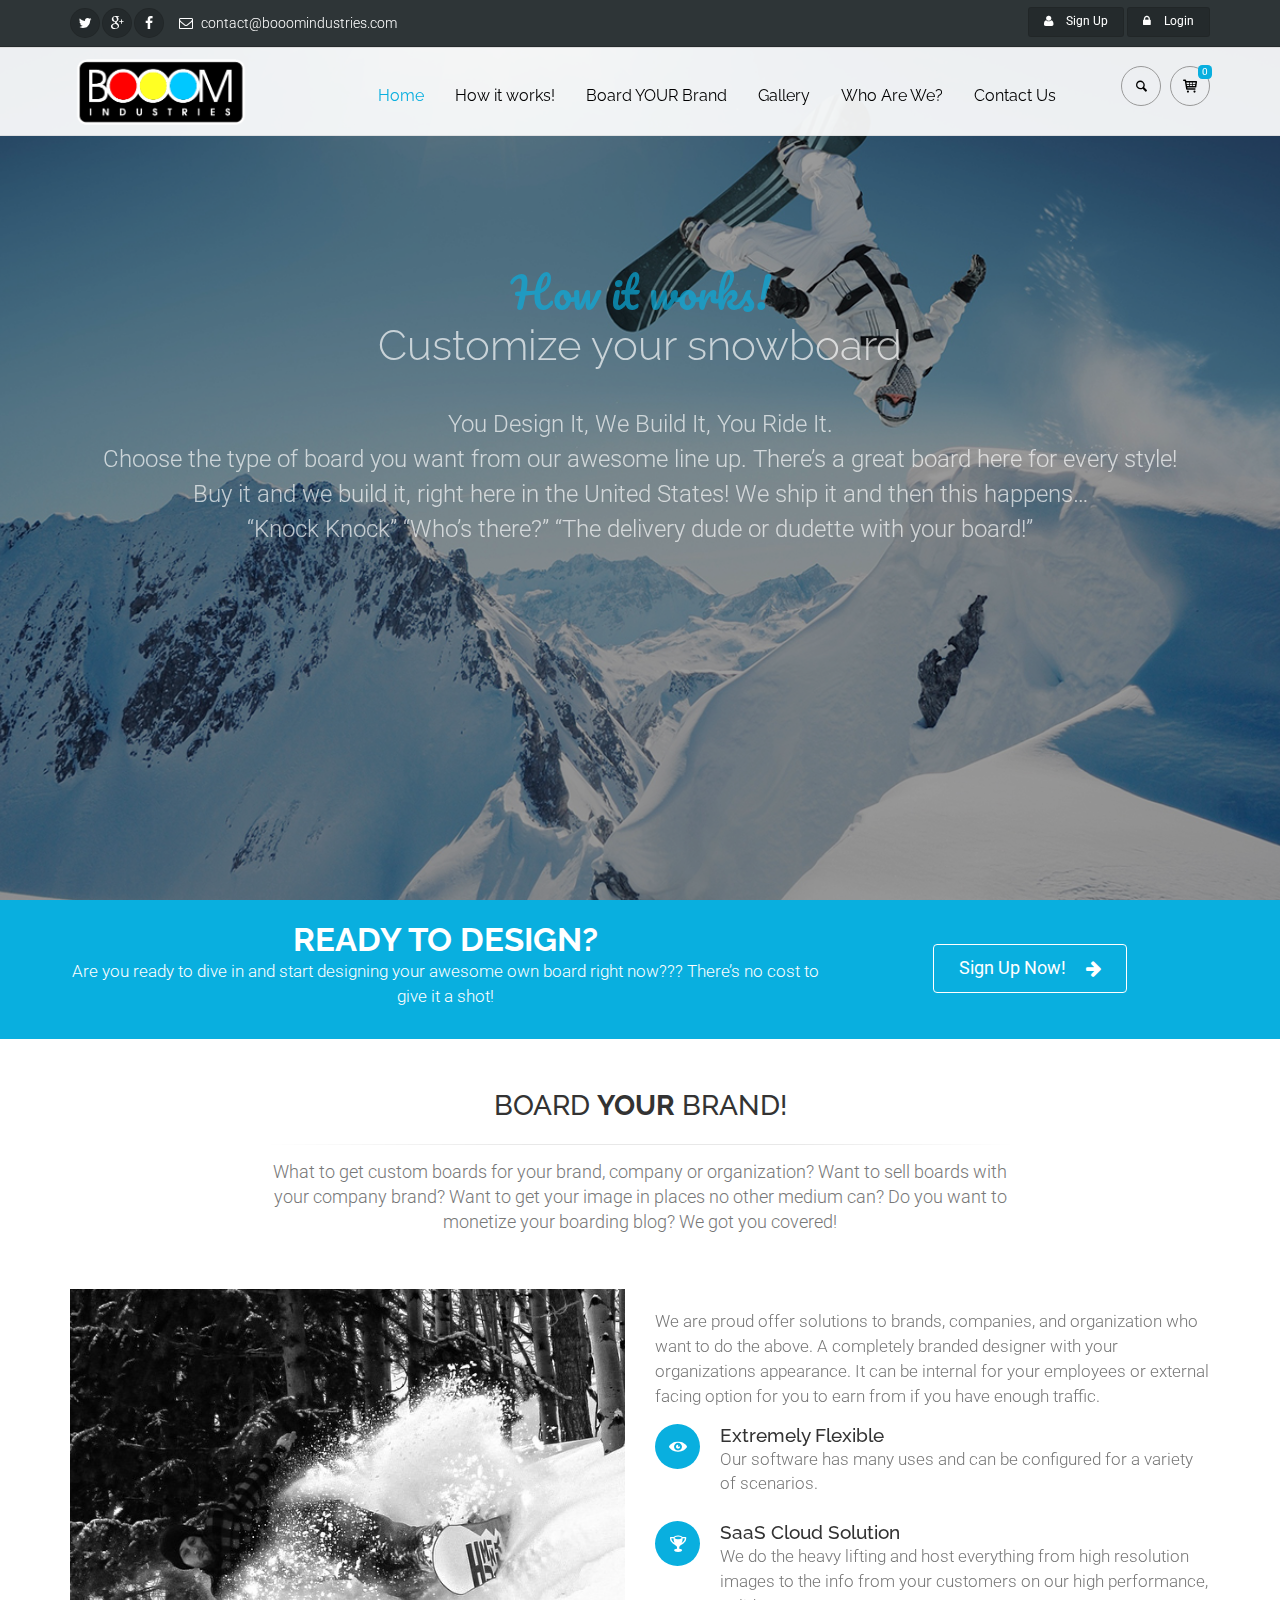
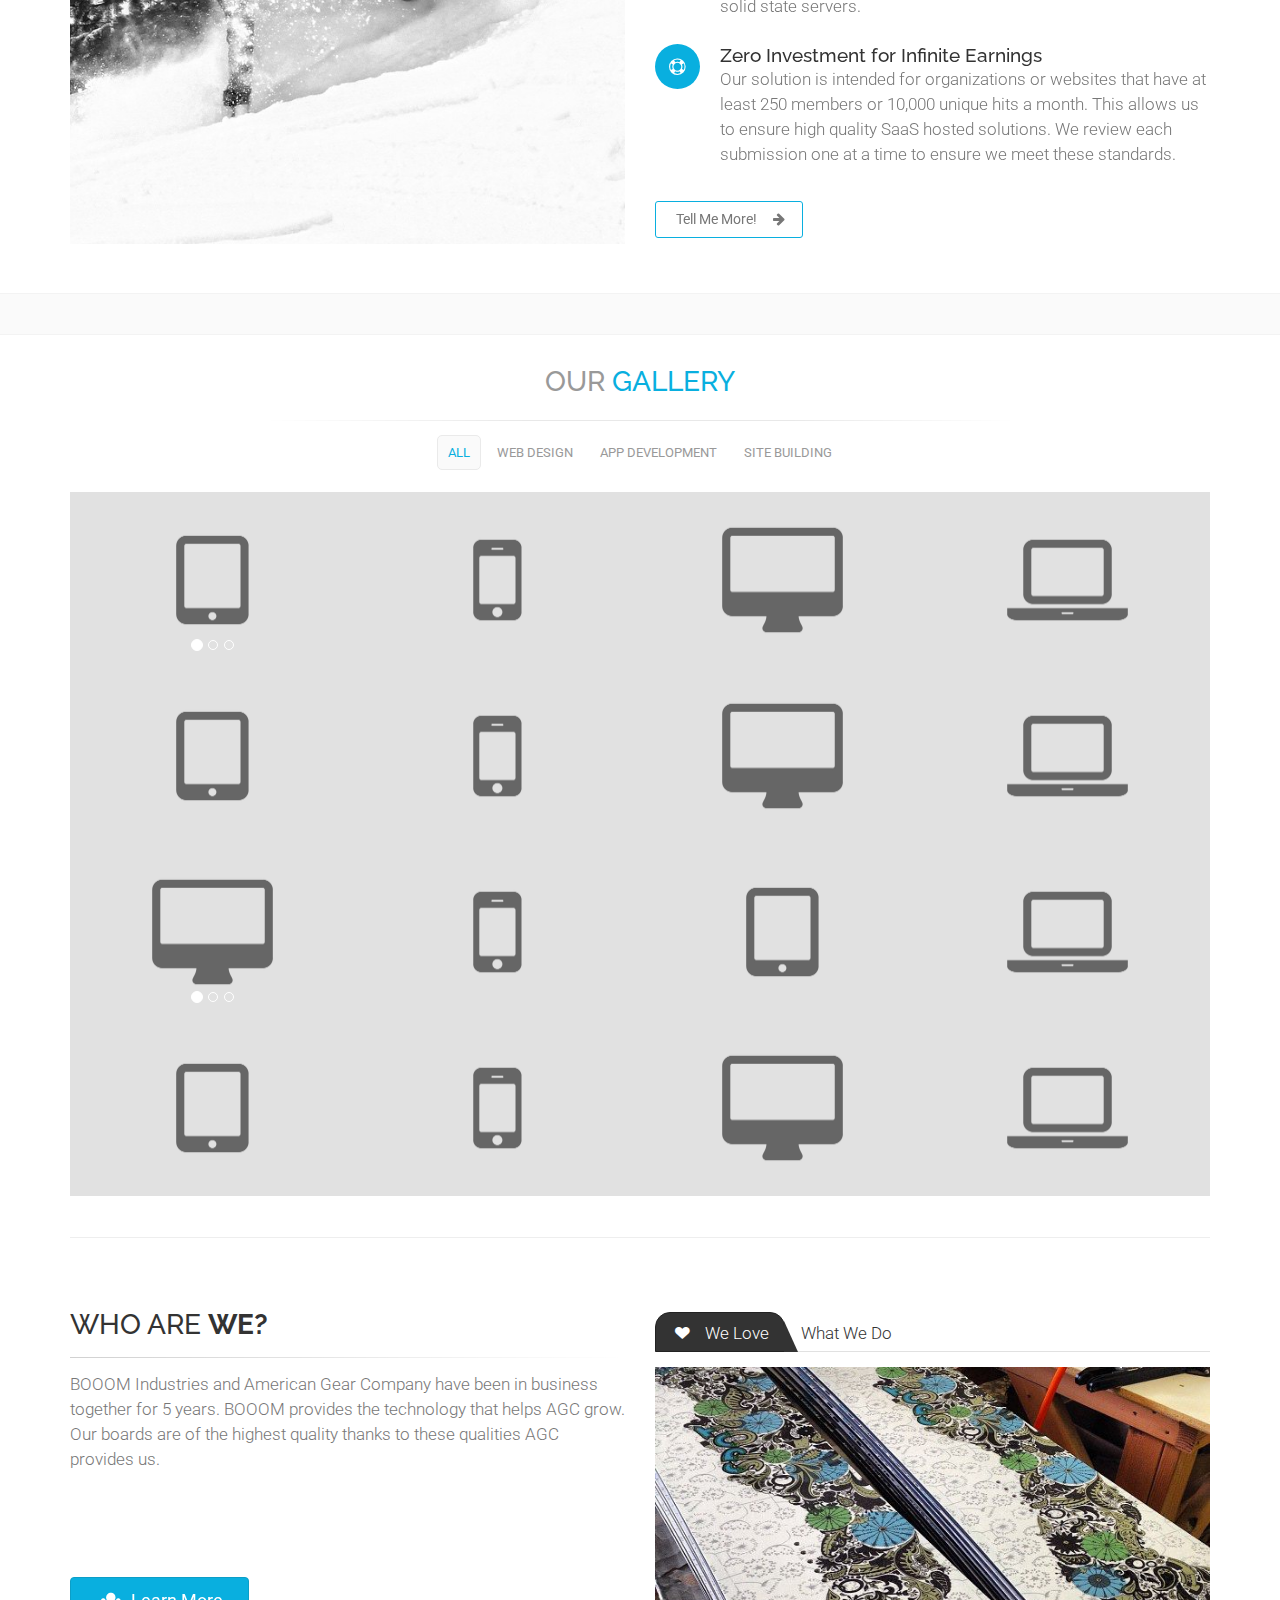
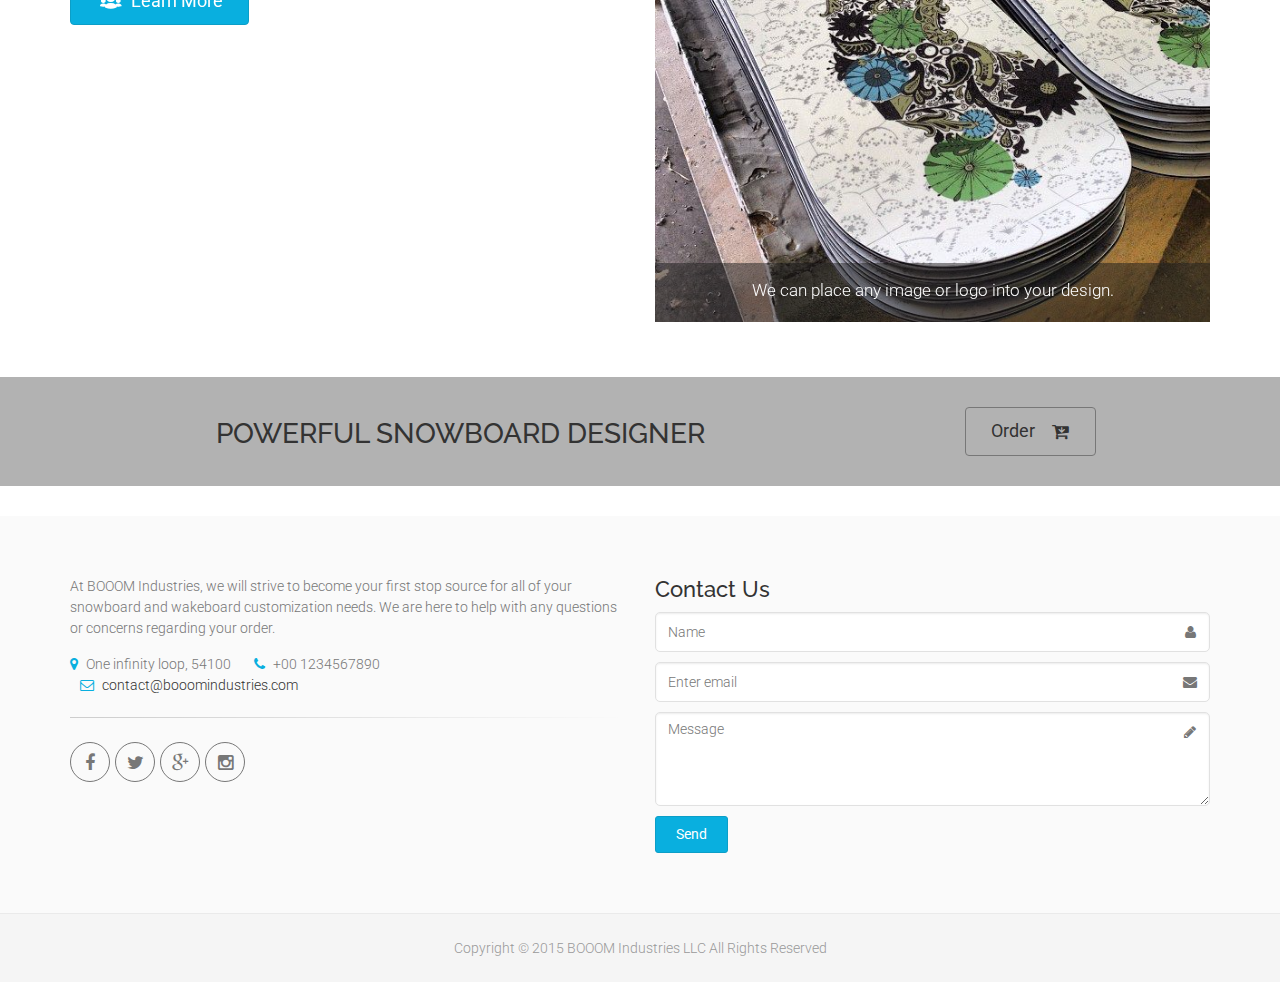
==== index.html @ 7715b26d "First commit" ====
<!DOCTYPE html>
<!--[if IE 9]> <html lang="en" class="ie9"> <![endif]-->
<!--[if !IE]><!-->
<html lang="en">
	<!--<![endif]-->

	<head>
		<meta charset="utf-8">
		<title>BOOOM Industries | Home</title>
		<meta name="description" content="The Project a Bootstrap-based, Responsive HTML5 Template">
		<meta name="author" content="htmlcoder.me">

		<!-- Mobile Meta -->
		<meta name="viewport" content="width=device-width, initial-scale=1.0">



		<!-- Web Fonts -->
		<link href='http://fonts.googleapis.com/css?family=Roboto:400,300,300italic,400italic,500,500italic,700,700italic' rel='stylesheet' type='text/css'>
		<link href='http://fonts.googleapis.com/css?family=Raleway:700,400,300' rel='stylesheet' type='text/css'>
		<link href='http://fonts.googleapis.com/css?family=Pacifico' rel='stylesheet' type='text/css'>
		<link href='http://fonts.googleapis.com/css?family=PT+Serif' rel='stylesheet' type='text/css'>

		<!-- Bootstrap core CSS -->
		<link href="bootstrap/css/bootstrap.css" rel="stylesheet">

		<!-- Font Awesome CSS -->
		<link href="fonts/font-awesome/css/font-awesome.css" rel="stylesheet">

		<!-- Fontello CSS -->
		<link href="fonts/fontello/css/fontello.css" rel="stylesheet">

		<!-- Plugins -->
		<link href="plugins/magnific-popup/magnific-popup.css" rel="stylesheet">
		<link href="plugins/rs-plugin/css/settings.css" rel="stylesheet">
		<link href="css/animations.css" rel="stylesheet">
		<link href="plugins/owl-carousel/owl.carousel.css" rel="stylesheet">
		<link href="plugins/owl-carousel/owl.transitions.css" rel="stylesheet">
		<link href="plugins/hover/hover-min.css" rel="stylesheet">
		
		<!-- the project core CSS file -->
		<link href="css/style.css" rel="stylesheet" >

		<!-- Color Scheme (In order to change the color scheme, replace the blue.css with the color scheme that you prefer)-->
		<link href="css/skins/light_blue.css" rel="stylesheet">

		<!-- Custom css --> 
		<link href="css/custom.css" rel="stylesheet">
	</head>

	<!-- body classes:  -->
	<!-- "boxed": boxed layout mode e.g. <body class="boxed"> -->
	<!-- "pattern-1 ... pattern-9": background patterns for boxed layout mode e.g. <body class="boxed pattern-1"> -->
	<!-- "transparent-header": makes the header transparent and pulls the banner to top -->
	<body class="no-trans front-page transparent-header ">

		<!-- scrollToTop -->
		<!-- ================ -->
		<div class="scrollToTop circle"><i class="icon-up-open-big"></i></div>
		
		<!-- page wrapper start -->
		<!-- ================ -->
		<div class="page-wrapper">
		
			<!-- header-container start -->
			<div class="header-container">
				
				<!-- header-top start -->
				<!-- classes:  -->
				<!-- "dark": dark version of header top e.g. class="header-top dark" -->
				<!-- "colored": colored version of header top e.g. class="header-top colored" -->
				<!-- ================ -->
				<div class="header-top dark ">
					<div class="container">
						<div class="row">
							<div class="col-xs-3 col-sm-6 col-md-9">
								<!-- header-top-first start -->
								<!-- ================ -->
								<div class="header-top-first clearfix">
									<ul class="social-links circle small clearfix hidden-xs">
										<li class="twitter"><a target="_blank" href="https://twitter.com/booomindustries"><i class="fa fa-twitter"></i></a></li>
										<li class="googleplus"><a target="_blank" href="https://plus.google.com/118037737887039653310/about"><i class="fa fa-google-plus"></i></a></li>
										<li class="facebook"><a target="_blank" href="https://www.facebook.com/BOOOMIndustries"><i class="fa fa-facebook"></i></a></li>

									</ul>
									<div class="social-links hidden-lg hidden-md hidden-sm circle small">
										<div class="btn-group dropdown">
											<button type="button" class="btn dropdown-toggle" data-toggle="dropdown"><i class="fa fa-share-alt"></i></button>
											<ul class="dropdown-menu dropdown-animation">
												<li class="twitter"><a target="_blank" href="http://www.twitter.com"><i class="fa fa-twitter"></i></a></li>
												<li class="googleplus"><a target="_blank" href="http://plus.google.com"><i class="fa fa-google-plus"></i></a></li>
												<li class="facebook"><a target="_blank" href="http://www.facebook.com"><i class="fa fa-facebook"></i></a></li>

											</ul>
										</div>
									</div>
									<ul class="list-inline hidden-sm hidden-xs">
									<li><i class="fa fa-envelope-o pr-5 pl-10"></i> contact@booomindustries.com </li>
									</ul>
								</div>
								<!-- header-top-first end -->
							</div>
							<div class="col-xs-9 col-sm-6 col-md-3">

								<!-- header-top-second start -->
								<!-- ================ -->
								<div id="header-top-second"  class="clearfix">

									<!-- header top dropdowns start -->
									<!-- ================ -->
									<div class="header-top-dropdown text-right">
										<div class="btn-group">
											<a href="page-signup.html" class="btn btn-default btn-sm"><i class="fa fa-user pr-10"></i> Sign Up</a>
										</div>
										<div class="btn-group dropdown">
											<button type="button" class="btn dropdown-toggle btn-default btn-sm" data-toggle="dropdown"><i class="fa fa-lock pr-10"></i> Login</button>
											<ul class="dropdown-menu dropdown-menu-right dropdown-animation">
												<li>
													<form class="login-form margin-clear">
														<div class="form-group has-feedback">
															<label class="control-label">Username</label>
															<input type="text" class="form-control" placeholder="">
															<i class="fa fa-user form-control-feedback"></i>
														</div>
														<div class="form-group has-feedback">
															<label class="control-label">Password</label>
															<input type="password" class="form-control" placeholder="">
															<i class="fa fa-lock form-control-feedback"></i>
														</div>
														<button type="submit" class="btn btn-gray btn-sm">Log In</button>
														<span class="pl-5 pr-5">or</span>
														<button type="submit" class="btn btn-default btn-sm">Sing Up</button>
														<ul>
															<li><a href="#">Forgot your password?</a></li>
														</ul>
														<span class="text-center">Login with</span>
														<ul class="social-links circle small colored clearfix">
															<li class="facebook"><a target="_blank" href="http://www.facebook.com"><i class="fa fa-facebook"></i></a></li>
															<li class="twitter"><a target="_blank" href="http://www.twitter.com"><i class="fa fa-twitter"></i></a></li>
															<li class="googleplus"><a target="_blank" href="http://plus.google.com"><i class="fa fa-google-plus"></i></a></li>
														</ul>
													</form>
												</li>
											</ul>
										</div>
									</div>
									<!--  header top dropdowns end -->
								</div>
								<!-- header-top-second end -->
							</div>
						</div>
					</div>
				</div>
				<!-- header-top end -->
				
				<!-- header start -->
				<!-- classes:  -->
				<!-- "fixed": enables fixed navigation mode (sticky menu) e.g. class="header fixed clearfix" -->
				<!-- "dark": dark version of header e.g. class="header dark clearfix" -->
				<!-- "full-width": mandatory class for the full-width menu layout -->
				<!-- "centered": mandatory class for the centered logo layout -->
				<!-- ================ --> 
				<header class="header  fixed   clearfix">
					
					<div class="container">
						<div class="row">
							<div class="col-md-3">
								<!-- header-left start -->
								<!-- ================ -->
								<div class="header-left clearfix">

									<!-- logo -->
									<div id="logo" class="logo">
										<a href="index.html"><img id="logo_img" src="images/logo.png" alt="BOOOM logo"></a>
									</div>

									<!-- name-and-slogan -->

									
								</div>
								<!-- header-left end -->

							</div>
							<div class="col-md-9">
					
								<!-- header-right start -->
								<!-- ================ -->
								<div class="header-right clearfix">
									
								<!-- main-navigation start -->
								<!-- classes: -->
								<!-- "onclick": Makes the dropdowns open on click, this the default bootstrap behavior e.g. class="main-navigation onclick" -->
								<!-- "animated": Enables animations on dropdowns opening e.g. class="main-navigation animated" -->
								<!-- "with-dropdown-buttons": Mandatory class that adds extra space, to the main navigation, for the search and cart dropdowns -->
								<!-- ================ -->
								<div class="main-navigation  animated with-dropdown-buttons">

									<!-- navbar start -->
									<!-- ================ -->
									<nav class="navbar navbar-default" role="navigation">
										<div class="container-fluid">

											<!-- Toggle get grouped for better mobile display -->
											<div class="navbar-header">
												<button type="button" class="navbar-toggle" data-toggle="collapse" data-target="#navbar-collapse-1">
													<span class="sr-only">Toggle navigation</span>
													<span class="icon-bar"></span>
													<span class="icon-bar"></span>
													<span class="icon-bar"></span>
												</button>
												
											</div>

											<!-- Collect the nav links, forms, and other content for toggling -->
											<div class="collapse navbar-collapse" id="navbar-collapse-1">
												<!-- main-menu -->
												<ul class="nav navbar-nav ">
													<li class=" active">
														<a class="dropdown-toggle" data-toggle="dropdown" href="index.html">Home</a>
														<ul>

														</ul>
													</li>
													<!-- mega-menu start -->
													<li>
														<a href="#" class="dropdown-toggle" data-toggle="dropdown">How it works!</a>
														
													</li>
													<!-- mega-menu end -->
													<li>
														<a class="dropdown-toggle" data-toggle="dropdown" href="#">Board YOUR Brand</a>

													</li>
													<!-- mega-menu start -->													
													<li>
														<a href="#" class="dropdown-toggle" data-toggle="dropdown">Gallery</a>
												
													</li>
													<!-- mega-menu end -->
													<li>
														<a href="portfolio-grid-2-3-col.html" class="dropdown-toggle" data-toggle="dropdown">Who Are We?</a>
														
													</li>
													
													<li>
														<a href="blog-large-image-right-sidebar.html" class="dropdown-toggle" data-toggle="dropdown">Contact Us</a>
	
													</li>
												</ul>
												<!-- main-menu end -->
												
												<!-- header dropdown buttons -->
												<div class="header-dropdown-buttons hidden-xs ">
													<div class="btn-group dropdown">
														<button type="button" class="btn dropdown-toggle" data-toggle="dropdown"><i class="icon-search"></i></button>
														<ul class="dropdown-menu dropdown-menu-right dropdown-animation">
															<li>
																<form role="search" class="search-box margin-clear">
																	<div class="form-group has-feedback">
																		<input type="text" class="form-control" placeholder="Search">
																		<i class="icon-search form-control-feedback"></i>
																	</div>
																</form>
															</li>
														</ul>
													</div>
													<div class="btn-group dropdown">
														<button type="button" class="btn dropdown-toggle" data-toggle="dropdown"><i class="icon-basket-1"></i><span class="cart-count default-bg">0</span></button>
														<ul class="dropdown-menu dropdown-menu-right dropdown-animation cart">
															<li>
																<table class="table table-hover">
																	<thead>
																		<tr>
																			<th class="quantity">QTY</th>
																			<th class="product">Product</th>
																			<th class="amount">Subtotal</th>
																		</tr>
																	</thead>
																	<tbody>
																		<tr>
																			<td class="quantity">2 x</td>
																			<td class="product"><a href="shop-product.html">Android 4.4 Smartphone</a><span class="small">4.7" Dual Core 1GB</span></td>
																			<td class="amount">$199.00</td>
																		</tr>
																		<tr>
																			<td class="quantity">3 x</td>
																			<td class="product"><a href="shop-product.html">Android 4.2 Tablet</a><span class="small">7.3" Quad Core 2GB</span></td>
																			<td class="amount">$299.00</td>
																		</tr>
																		<tr>
																			<td class="quantity">3 x</td>
																			<td class="product"><a href="shop-product.html">Desktop PC</a><span class="small">Quad Core 3.2MHz, 8GB RAM, 1TB Hard Disk</span></td>
																			<td class="amount">$1499.00</td>
																		</tr>
																		<tr>
																			<td class="total-quantity" colspan="2">Total 8 Items</td>
																			<td class="total-amount">$1997.00</td>
																		</tr>
																	</tbody>
																</table>
																<div class="panel-body text-right">	
																	<a href="shop-cart.html" class="btn btn-group btn-gray btn-sm">View Cart</a>
																	<a href="shop-checkout.html" class="btn btn-group btn-gray btn-sm">Checkout</a>
																</div>
															</li>
														</ul>
													</div>
												</div>
												<!-- header dropdown buttons end-->
												
											</div>

										</div>
									</nav>
									<!-- navbar end -->

								</div>
								<!-- main-navigation end -->	
								</div>
								<!-- header-right end -->
					
							</div>
						</div>
					</div>
					
				</header>
				<!-- header end -->
			</div>
			<!-- header-container end -->
		
			<!-- banner start -->
			<!-- ================ -->
			<div class="banner clearfix">

				<!-- slideshow start -->
				<!-- ================ -->
				<div class="slideshow">
					
					<!-- slider revolution start -->
					<!-- ================ -->
					<div class="slider-banner-container">
						<div class="slider-banner-fullscreen">
							<ul class="slides">
								<!-- slide 1 start -->
								<!-- ================ -->
								<li data-transition="random-static" data-slotamount="7" data-masterspeed="500" data-saveperformance="on" data-title="Your own design">
								
								<!-- main image -->
								<img src="images/snowboard.jpg" alt="slidebg1" data-bgposition="center top"  data-bgrepeat="no-repeat" data-bgfit="cover">
								
								<!-- Transparent Background -->
								<div class="tp-caption dark-translucent-bg"
									data-x="center"
									data-y="bottom"
									data-speed="500"
									data-easing="easeOutQuad"
									data-start="0">
								</div>

					

								<!-- LAYER NR. 4 -->
								<div class="tp-caption sft fadeout text-center large_white"
									data-x="center"
									data-y="70"
									data-speed="500"
									data-easing="easeOutQuad"
									data-start="500"
									data-end="10000"><span class="logo-font"> <span class="text-default">How it works!</span></span> <br> Customize your snowboard
								</div>	



								<!-- LAYER NR. 9 -->
								<div class="tp-caption sft fadeout medium_white text-center"
									data-x="center"
									data-y="210"
									data-speed="500"
									data-easing="easeOutQuad"
									data-start="500"
									data-end="10000"
									data-endspeed="600"> You Design It, We Build It, You Ride It.  <br> Choose the type of board you want from our awesome line up.  There’s a great board here for every style!   <br> Buy it and we build it, right here in the United States!  We ship it and then this happens…  <br> “Knock Knock” “Who’s there?” “The delivery dude or dudette with your board!”
								</div>

								<!-- LAYER NR. 10 -->
								<div class="tp-caption fade fadeout"
									data-x="center"
									data-y="bottom"
									data-voffset="100"
									data-speed="500"
									data-easing="easeOutQuad"
									data-start="2000"
									data-end="10000"
									data-endspeed="200">
									<a href="#page-start" class="btn btn-lg moving smooth-scroll"><i class="icon-down-open-big"></i><i class="icon-down-open-big"></i><i class="icon-down-open-big"></i></a>
								</div>
								</li>
								<!-- slide 1 end -->

								<!-- slide 2 start -->
								<!-- ================ -->
								<li data-transition="random-static" data-slotamount="7" data-masterspeed="500" data-saveperformance="on" data-title="Your own design ">
								
								<!-- main image -->
								<img src="images/wakeboard.jpg" alt="slidebg2" data-bgposition="center top"  data-bgrepeat="no-repeat" data-bgfit="cover">

								<!-- Transparent Background -->
								<div class="tp-caption dark-translucent-bg"
									data-x="center"
									data-y="bottom"
									data-speed="500"
									data-easing="easeOutQuad"
									data-start="0">
								</div>

								<!-- LAYER NR. 1 -->
								<div class="tp-caption sfb fadeout large_white"
									data-x="left"
									data-y="70"
									data-speed="500"
									data-start="1000"
									data-easing="easeOutQuad"
									data-end="10000"><span class="logo-font"></span> <br> Customize your wakeboard
								</div>	

								<!-- LAYER NR. 2 -->
								<div class="tp-caption sfb fadeout text-left medium_white"
									data-x="left"
									data-y="200" 
									data-speed="500"
									data-start="1300"
									data-easing="easeOutQuad"
									data-endspeed="600"><span class="icon default-bg circle small hidden-xs"><i class="fa fa-check"></i></span>  All of our products are hand made in the USA!
								</div>

								<!-- LAYER NR. 3 -->
								<div class="tp-caption sfb fadeout text-left medium_white"
									data-x="left"
									data-y="260" 
									data-speed="500"
									data-start="1600"
									data-easing="easeOutQuad"
									data-endspeed="600"><span class="icon default-bg circle small hidden-xs"><i class="icon-check"></i></span>  American Gear Company has been building boards since 19XX
								</div>

								<!-- LAYER NR. 4 -->
								<div class="tp-caption sfb fadeout text-left medium_white"
									data-x="left"
									data-y="320" 
									data-speed="500"
									data-start="1900"
									data-easing="easeOutQuad"
									data-endspeed="600"><span class="icon default-bg circle small hidden-xs"><i class="icon-check"></i></span>  Made from the absolute finest materials and craftsmanship!  We guarantee it!
								</div>

								<!-- LAYER NR. 5 -->
								<div class="tp-caption sfb fadeout text-left medium_white"
									data-x="left"
									data-y="380" 
									data-speed="500"
									data-start="2200"
									data-easing="easeOutQuad"
									data-endspeed="600"><span class="icon default-bg circle small hidden-xs"><i class="icon-check"></i></span>  Why ride another company’s image of you and not your own?
								</div>

								<!-- LAYER NR. 6 -->
								<div class="tp-caption sfb fadeout small_white"
									data-x="left"
									data-y="450"
									data-speed="500"
									data-start="2500"
									data-easing="easeOutQuad"
									data-endspeed="600"><a href="#" class="btn btn-default btn-lg btn-animated"> Design Now! <i class="fa fa-cart-arrow-down"></i></a>
								</div>
								</li>
								<!-- slide 2 end -->
							</ul>
							<div class="tp-bannertimer"></div>
						</div>
					</div>
					<!-- slider revolution end -->

				</div>
				<!-- slideshow end -->

			</div>
			<!-- banner end -->
			
			<div id="page-start"></div>

			<!-- section start -->
			<!-- ================ -->

			<!-- section end -->

			<!-- section start -->
			<!-- ================ -->
			<section class="section default-bg clearfix">
				<div class="container">
					<div class="row">
						<div class="col-md-12">
							<div class="call-to-action text-center">
								<div class="row">
									<div class="col-sm-8">
										<h1 class="title">Ready to design?</h1>
										<p>Are you ready to dive in and start designing your awesome own board right now??? There’s no cost to give it a shot!
										</p>
									</div>
									<div class="col-sm-4">
										<br>
										<p><a href="#" class="btn btn-lg btn-gray-transparent btn-animated">Sign Up Now!<i class="fa fa-arrow-right pl-20"></i></a></p>
									</div>
								</div>
							</div>
						</div>
					</div>
				</div>
			</section>
			<!-- section end -->

			<!-- section -->
			<!-- ================ -->
			<section class="pv-30">
				<div class="container">
					<div class="row">
						<div class="col-md-8 col-md-offset-2">
							<h2 class="text-center">Board <strong>YOUR</strong> Brand!</h2>
							<div class="separator"></div>
							<p class="large text-center"> What to get custom boards for your brand, company or organization?  Want to sell boards with your company brand?  Want to get your image in places no other medium can?  Do you want to monetize your boarding blog?  We got you covered!</p>
							<br>
						</div>
					</div>
				</div>
				<div class="owl-carousel content-slider-with-large-controls">
					<div class="container">
						<div class="row">
							<div class="col-md-6">
								<img src="images/board-your-brand.jpg" alt="">
							</div>
							<div class="col-md-6">
								<p class="space-top"> We are proud offer solutions to brands, companies, and organization who want to do the above.  A completely branded designer with your organizations appearance.  It can be internal for your employees or external facing option for you to earn from if you have enough traffic.</p>
								<div class="media">
									<div class="media-left pr-20">
										<a href="#">
											<span class="icon circle small default-bg"><i class="icon-eye"></i> </span>
										</a>
									</div>
									<div class="media-body">
										<h4 class="media-heading">Extremely Flexible</h4>
										Our software has many uses and can be configured for a variety of scenarios.
									</div>
								</div>
								<div class="media">
									<div class="media-left pr-20">
										<a href="#">
											<span class="icon circle small default-bg"><i class="icon-trophy"></i> </span>
										</a>
									</div>
									<div class="media-body">
										<h4 class="media-heading">SaaS Cloud Solution</h4>
										We do the heavy lifting and host everything from high resolution images to the info from your customers on our high performance, solid state servers.
									</div>
								</div>
								<div class="media">
									<div class="media-left pr-20">
										<a href="#">
											<span class="icon circle small default-bg"><i class="icon-lifebuoy"></i> </span>
										</a>
									</div>
									<div class="media-body">
										<h4 class="media-heading">Zero Investment for Infinite Earnings</h4>
										Our solution is intended for organizations or websites that have at least 250 members or 10,000 unique hits a month.  This allows us to ensure high quality SaaS hosted solutions.  We review each submission one at a time to ensure we meet these standards.
									</div>
								</div>
								<p><a href="page-services.html" class="btn btn-default-transparent btn-animated">Tell Me More! <i class="fa fa-arrow-right pl-10"></i></a></p>
							</div>
						</div>
					</div>

				</div>
			</section>
			<!-- section end -->

			<!-- section start -->
			<!-- ================ -->
			<section class="light-gray-bg pv-20">
			</section>
			<!-- section end -->

			<!-- section start -->
			<!-- ================ -->
			<section class="section pv-30">
				<div class="container">
					<div class="row">
						<div class="col-md-8 col-md-offset-2 text-center">
							<h2 class="title"><span class="text-muted">Our</span> <span class="text-default">GALLERY</span></h2>
							<div class="separator"></div>						
						</div>
					</div>
					<!-- isotope filters start -->
					<div class="filters text-center">
						<ul class="nav nav-pills style-2">
							<li class="active"><a href="#" data-filter="*">All</a></li>
							<li><a href="#" data-filter=".web-design">Web design</a></li>
							<li><a href="#" data-filter=".app-development">App development</a></li>
							<li><a href="#" data-filter=".site-building">Site building</a></li>
						</ul>
					</div>
					<!-- isotope filters end -->
					<div class="isotope-container row grid-space-0">
						<div class="col-sm-6 col-md-3 isotope-item web-design">
							<div id="carousel-portfolio" class="carousel slide" data-ride="carousel">
								<!-- Indicators -->
								<ol class="carousel-indicators bottom margin-clear">
									<li data-target="#carousel-portfolio" data-slide-to="0" class="active"></li>
									<li data-target="#carousel-portfolio" data-slide-to="1"></li>
									<li data-target="#carousel-portfolio" data-slide-to="2"></li>
								</ol>

								<!-- Wrapper for slides -->
								<div class="carousel-inner" role="listbox">
									<div class="item active">
										<div class="image-box text-center">
											<div class="overlay-container">
												<img src="images/portfolio-1.jpg" alt="">
												<div class="overlay-top">
													<div class="text">
														<h3><a href="portfolio-item.html">Project Title</a></h3>
														<p class="small">Web Design</p>
													</div>
												</div>
												<div class="overlay-bottom">
													<div class="links">
														<a href="portfolio-item.html" class="btn btn-gray-transparent btn-animated btn-sm">View Details <i class="pl-10 fa fa-arrow-right"></i></a>
													</div>
												</div>
											</div>
										</div>
									</div>
									<div class="item">
										<div class="image-box text-center">
											<div class="overlay-container">
												<img src="images/portfolio-1-2.jpg" alt="">
												<div class="overlay-top">
													<div class="text">
														<h3><a href="portfolio-item.html">Project Title</a></h3>
														<p class="small">Web Design</p>
													</div>
												</div>
												<div class="overlay-bottom">
													<div class="links">
														<a href="portfolio-item.html" class="btn btn-gray-transparent btn-animated btn-sm">View Details <i class="pl-10 fa fa-arrow-right"></i></a>
													</div>
												</div>
											</div>
										</div>
									</div>
									<div class="item">
										<div class="image-box text-center">
											<div class="overlay-container">
												<img src="images/portfolio-1-3.jpg" alt="">
												<div class="overlay-top">
													<div class="text">
														<h3><a href="portfolio-item.html">Project Title</a></h3>
														<p class="small">Web Design</p>
													</div>
												</div>
												<div class="overlay-bottom">
													<div class="links">
														<a href="portfolio-item.html" class="btn btn-gray-transparent btn-animated btn-sm">View Details <i class="pl-10 fa fa-arrow-right"></i></a>
													</div>
												</div>
											</div>
										</div>
									</div>
								</div>
							</div>
						</div>
						<div class="col-sm-6 col-md-3 isotope-item app-development">
							<div class="image-box text-center">
								<div class="overlay-container">
									<img src="images/portfolio-2.jpg" alt="">
									<div class="overlay-top">
										<div class="text">
											<h3><a href="portfolio-item.html">Project Title</a></h3>
											<p class="small">App Development</p>
										</div>
									</div>
									<div class="overlay-bottom">
										<div class="links">
											<a href="portfolio-item.html" class="btn btn-gray-transparent btn-animated btn-sm">View Details <i class="pl-10 fa fa-arrow-right"></i></a>
										</div>
									</div>
								</div>
							</div>
						</div>
						<div class="col-sm-6 col-md-3 isotope-item app-development">
							<div class="image-box text-center">
								<div class="overlay-container">
									<img src="images/portfolio-3.jpg" alt="">
									<div class="overlay-top">
										<div class="text">
											<h3><a href="portfolio-item.html">Project Title</a></h3>
											<p class="small">App Development</p>
										</div>
									</div>
									<div class="overlay-bottom">
										<div class="links">
											<a href="portfolio-item.html" class="btn btn-gray-transparent btn-animated btn-sm">View Details <i class="pl-10 fa fa-arrow-right"></i></a>
										</div>
									</div>
								</div>
							</div>
						</div>
						<div class="col-sm-6 col-md-3 isotope-item web-design">
							<div class="image-box text-center">
								<div class="overlay-container">
									<img src="images/portfolio-4.jpg" alt="">
									<div class="overlay-top">
										<div class="text">
											<h3><a href="portfolio-item.html">Project Title</a></h3>
											<p class="small">Web Design</p>
										</div>
									</div>
									<div class="overlay-bottom">
										<div class="links">
											<a href="portfolio-item.html" class="btn btn-gray-transparent btn-animated btn-sm">View Details <i class="pl-10 fa fa-arrow-right"></i></a>
										</div>
									</div>
								</div>
							</div>
						</div>
						<div class="col-sm-6 col-md-3 isotope-item site-building">
							<div class="image-box text-center">
								<div class="overlay-container">
									<img src="images/portfolio-5.jpg" alt="">
									<div class="overlay-top">
										<div class="text">
											<h3><a href="portfolio-item.html">Project Title</a></h3>
											<p class="small">Site Building</p>
										</div>
									</div>
									<div class="overlay-bottom">
										<div class="links">
											<a href="portfolio-item.html" class="btn btn-gray-transparent btn-animated btn-sm">View Details <i class="pl-10 fa fa-arrow-right"></i></a>
										</div>
									</div>
								</div>
							</div>
						</div>
						<div class="col-sm-6 col-md-3 isotope-item app-development">
							<div class="image-box text-center">
								<div class="overlay-container">
									<img src="images/portfolio-6.jpg" alt="">
									<div class="overlay-top">
										<div class="text">
											<h3><a href="portfolio-item.html">Project Title</a></h3>
											<p class="small">App Development</p>
										</div>
									</div>
									<div class="overlay-bottom">
										<div class="links">
											<a href="portfolio-item.html" class="btn btn-gray-transparent btn-animated btn-sm">View Details <i class="pl-10 fa fa-arrow-right"></i></a>
										</div>
									</div>
								</div>
							</div>
						</div>
						<div class="col-sm-6 col-md-3 isotope-item site-building">
							<div class="image-box text-center">
								<div class="overlay-container">
									<img src="images/portfolio-7.jpg" alt="">
									<div class="overlay-top">
										<div class="text">
											<h3><a href="portfolio-item.html">Project Title</a></h3>
											<p class="small">Site Building</p>
										</div>
									</div>
									<div class="overlay-bottom">
										<div class="links">
											<a href="portfolio-item.html" class="btn btn-gray-transparent btn-animated btn-sm">View Details <i class="pl-10 fa fa-arrow-right"></i></a>
										</div>
									</div>
								</div>
							</div>
						</div>
						<div class="col-sm-6 col-md-3 isotope-item app-development">
							<div class="image-box text-center">
								<div class="overlay-container">
									<img src="images/portfolio-8.jpg" alt="">
									<div class="overlay-top">
										<div class="text">
											<h3><a href="portfolio-item.html">Project Title</a></h3>
											<p class="small">App Development</p>
										</div>
									</div>
									<div class="overlay-bottom">
										<div class="links">
											<a href="portfolio-item.html" class="btn btn-gray-transparent btn-animated btn-sm">View Details <i class="pl-10 fa fa-arrow-right"></i></a>
										</div>
									</div>
								</div>
							</div>
						</div>
						<div class="col-sm-6 col-md-3 isotope-item web-design">
							<div id="carousel-portfolio-2" class="carousel slide" data-ride="carousel">
								<!-- Indicators -->
								<ol class="carousel-indicators bottom margin-clear">
									<li data-target="#carousel-portfolio-2" data-slide-to="0" class="active"></li>
									<li data-target="#carousel-portfolio-2" data-slide-to="1"></li>
									<li data-target="#carousel-portfolio-2" data-slide-to="2"></li>
								</ol>

								<!-- Wrapper for slides -->
								<div class="carousel-inner" role="listbox">
									<div class="item active">
										<div class="image-box text-center">
											<div class="overlay-container">
												<img src="images/portfolio-9.jpg" alt="">
												<div class="overlay-top">
													<div class="text">
														<h3><a href="portfolio-item.html">Project Title</a></h3>
														<p class="small">Web Design</p>
													</div>
												</div>
												<div class="overlay-bottom">
													<div class="links">
														<a href="portfolio-item.html" class="btn btn-gray-transparent btn-animated btn-sm">View Details <i class="pl-10 fa fa-arrow-right"></i></a>
													</div>
												</div>
											</div>
										</div>
									</div>
									<div class="item">
										<div class="image-box text-center">
											<div class="overlay-container">
												<img src="images/portfolio-1-4.jpg" alt="">
												<div class="overlay-top">
													<div class="text">
														<h3><a href="portfolio-item.html">Project Title</a></h3>
														<p class="small">Web Design</p>
													</div>
												</div>
												<div class="overlay-bottom">
													<div class="links">
														<a href="portfolio-item.html" class="btn btn-gray-transparent btn-animated btn-sm">View Details <i class="pl-10 fa fa-arrow-right"></i></a>
													</div>
												</div>
											</div>
										</div>
									</div>
									<div class="item">
										<div class="image-box text-center">
											<div class="overlay-container">
												<img src="images/portfolio-1-5.jpg" alt="">
												<div class="overlay-top">
													<div class="text">
														<h3><a href="portfolio-item.html">Project Title</a></h3>
														<p class="small">Web Design</p>
													</div>
												</div>
												<div class="overlay-bottom">
													<div class="links">
														<a href="portfolio-item.html" class="btn btn-gray-transparent btn-animated btn-sm">View Details <i class="pl-10 fa fa-arrow-right"></i></a>
													</div>
												</div>
											</div>
										</div>
									</div>
								</div>
							</div>
						</div>
						<div class="col-sm-6 col-md-3 isotope-item app-development">
							<div class="image-box text-center">
								<div class="overlay-container">
									<img src="images/portfolio-10.jpg" alt="">
									<div class="overlay-top">
										<div class="text">
											<h3><a href="portfolio-item.html">Project Title</a></h3>
											<p class="small">App Development</p>
										</div>
									</div>
									<div class="overlay-bottom">
										<div class="links">
											<a href="portfolio-item.html" class="btn btn-gray-transparent btn-animated btn-sm">View Details <i class="pl-10 fa fa-arrow-right"></i></a>
										</div>
									</div>
								</div>
							</div>
						</div>
						<div class="col-sm-6 col-md-3 isotope-item app-development">
							<div class="image-box text-center">
								<div class="overlay-container">
									<img src="images/portfolio-11.jpg" alt="">
									<div class="overlay-top">
										<div class="text">
											<h3><a href="portfolio-item.html">Project Title</a></h3>
											<p class="small">App Development</p>
										</div>
									</div>
									<div class="overlay-bottom">
										<div class="links">
											<a href="portfolio-item.html" class="btn btn-gray-transparent btn-animated btn-sm">View Details <i class="pl-10 fa fa-arrow-right"></i></a>
										</div>
									</div>
								</div>
							</div>
						</div>
						<div class="col-sm-6 col-md-3 isotope-item web-design">
							<div class="image-box text-center">
								<div class="overlay-container">
									<img src="images/portfolio-12.jpg" alt="">
									<div class="overlay-top">
										<div class="text">
											<h3><a href="portfolio-item.html">Project Title</a></h3>
											<p class="small">Web Design</p>
										</div>
									</div>
									<div class="overlay-bottom">
										<div class="links">
											<a href="portfolio-item.html" class="btn btn-gray-transparent btn-animated btn-sm">View Details <i class="pl-10 fa fa-arrow-right"></i></a>
										</div>
									</div>
								</div>
							</div>
						</div>
						<div class="col-sm-6 col-md-3 isotope-item site-building">
							<div class="image-box text-center">
								<div class="overlay-container">
									<img src="images/portfolio-13.jpg" alt="">
									<div class="overlay-top">
										<div class="text">
											<h3><a href="portfolio-item.html">Project Title</a></h3>
											<p class="small">Site Building</p>
										</div>
									</div>
									<div class="overlay-bottom">
										<div class="links">
											<a href="portfolio-item.html" class="btn btn-gray-transparent btn-animated btn-sm">View Details <i class="pl-10 fa fa-arrow-right"></i></a>
										</div>
									</div>
								</div>
							</div>
						</div>
						<div class="col-sm-6 col-md-3 isotope-item app-development">
							<div class="image-box text-center">
								<div class="overlay-container">
									<img src="images/portfolio-14.jpg" alt="">
									<div class="overlay-top">
										<div class="text">
											<h3><a href="portfolio-item.html">Project Title</a></h3>
											<p class="small">App Development</p>
										</div>
									</div>
									<div class="overlay-bottom">
										<div class="links">
											<a href="portfolio-item.html" class="btn btn-gray-transparent btn-animated btn-sm">View Details <i class="pl-10 fa fa-arrow-right"></i></a>
										</div>
									</div>
								</div>
							</div>
						</div>
						<div class="col-sm-6 col-md-3 isotope-item site-building">
							<div class="image-box text-center">
								<div class="overlay-container">
									<img src="images/portfolio-15.jpg" alt="">
									<div class="overlay-top">
										<div class="text">
											<h3><a href="portfolio-item.html">Project Title</a></h3>
											<p class="small">Site Building</p>
										</div>
									</div>
									<div class="overlay-bottom">
										<div class="links">
											<a href="portfolio-item.html" class="btn btn-gray-transparent btn-animated btn-sm">View Details <i class="pl-10 fa fa-arrow-right"></i></a>
										</div>
									</div>
								</div>
							</div>
						</div>
						<div class="col-sm-6 col-md-3 isotope-item app-development">
							<div class="image-box text-center">
								<div class="overlay-container">
									<img src="images/portfolio-16.jpg" alt="">
									<div class="overlay-top">
										<div class="text">
											<h3><a href="portfolio-item.html">Project Title</a></h3>
											<p class="small">App Development</p>
										</div>
									</div>
									<div class="overlay-bottom">
										<div class="links">
											<a href="portfolio-item.html" class="btn btn-gray-transparent btn-animated btn-sm">View Details <i class="pl-10 fa fa-arrow-right"></i></a>
										</div>
									</div>
								</div>
							</div>
						</div>
					</div>
					<div class="space-bottom"></div>
					<hr>
				</div>
				

			<!-- section -->
			<!-- ================ -->
			<section class="pv-30">
				<div class="container">
					<div class="row">
						<div class="col-md-6">
							<h2>Who Are <strong>We?</strong></h2>
							<div class="separator-2"></div>
							<p>BOOOM Industries and American Gear Company have been in business together for 5 years.  BOOOM provides the technology that helps AGC grow.  Our boards are of the highest quality thanks to these qualities AGC provides us.</p>
							<ul class="list-icons">
								<li class="object-non-visible" data-animation-effect="fadeInUpSmall" data-effect-delay="100"><i class="icon-check-1"></i> 100% US Based Manfacturing</li>
								<li class="object-non-visible" data-animation-effect="fadeInUpSmall" data-effect-delay="150"><i class="icon-check-1"></i> We use the highest quality woods, composites and proprietary resins.</li>

							</ul>

							<a href="page-about.html" class="btn btn-default btn-hvr hvr-shutter-out-horizontal btn-lg"><i class="icon-users-1 pr-10"></i>Learn More</a>
						</div>
						<div class="col-md-6">
							<br>
							<div role="tabpanel">
								<!-- Nav tabs -->
								<ul class="nav nav-tabs style-1" role="tablist">
									<li role="presentation" class="active"><a href="#home" aria-controls="home" role="tab" data-toggle="tab"><i class="icon-heart pr-10"></i>We Love</a></li>

									<li role="presentation"><a href="#messages" aria-controls="messages" role="tab" data-toggle="tab">What We Do</a></li>
								</ul>




								<!-- Tab panes -->
								<div class="tab-content">
									<div role="tabpanel" class="tab-pane fade in active" id="home">
										<div class="overlay-container overlay-visible">
											<img src="images/who-are-we.jpg" alt="snowboard">
											<a href="#" class="overlay-link"><i class="fa fa-link"></i></a>
											<div class="overlay-bottom hidden-xs">
												<div class="text">
													We can place any image or logo into your design. 
												</div>
											</div>
										</div>										
									</div>

									<div role="tabpanel" class="tab-pane fade" id="messages">
										
										<p>Our manufacturer, American Gear Company, is a full service custom snowboard and wakeboard manufacturing facility that has been in business for over 17 years. They have vast experience in building action sports equipment as well as high and low volume promotional wakeboards, snowboards and many other unique products.  </p>
										<p>We are proud to say that all products manufactured at AGC is made in America!</p>
										
									</div>
								</div>
							</div>					
						</div>
					</div>
				</div>
				<br>
			</section>
			<!-- section end -->
<!--Our work section to be used later 

			<section class="pv-30 light-gray-bg padding-bottom-clear">
				<div class="container">
					<div class="row">
						<div class="col-md-8 col-md-offset-2">
							<h2 class="text-center">Our <strong>Work</strong></h2>
							<div class="separator"></div>
							<p class="large text-center">Atque ducimus velit, earum quidem, iusto dolorem. Ex ipsam totam quas blanditiis, pariatur maxime ipsa iste, doloremque neque doloribus, error. Corrupti, tenetur.</p>
							<br>
						</div>
					</div>
				</div>
				<div class="space-bottom">
					<div class="owl-carousel carousel">
						<div class="image-box shadow text-center">
							<div class="overlay-container">
								<img src="images/portfolio-1.jpg" alt="">
								<div class="overlay-top">
									<div class="text">
										<h3><a href="portfolio-item.html">Project Title</a></h3>
										<p class="small">Lorem ipsum dolor sit amet.</p>
									</div>
								</div>
								<div class="overlay-bottom">
									<div class="links">
										<a href="portfolio-item.html" class="btn btn-gray-transparent btn-animated">View Details <i class="pl-10 fa fa-arrow-right"></i></a>
									</div>
								</div>
							</div>
						</div>
						<div class="image-box shadow text-center">
							<div class="overlay-container">
								<img src="images/portfolio-2.jpg" alt="">
								<div class="overlay-top">
									<div class="text">
										<h3><a href="portfolio-item.html">Project Title</a></h3>
										<p class="small">Lorem ipsum dolor sit amet.</p>
									</div>
								</div>
								<div class="overlay-bottom">
									<div class="links">
										<a href="portfolio-item.html" class="btn btn-gray-transparent btn-animated">View Details <i class="pl-10 fa fa-arrow-right"></i></a>
									</div>
								</div>
							</div>
						</div>
						<div class="image-box shadow text-center">
							<div class="overlay-container">
								<img src="images/portfolio-3.jpg" alt="">
								<div class="overlay-top">
									<div class="text">
										<h3><a href="portfolio-item.html">Project Title</a></h3>
										<p class="small">Lorem ipsum dolor sit amet.</p>
									</div>
								</div>
								<div class="overlay-bottom">
									<div class="links">
										<a href="portfolio-item.html" class="btn btn-gray-transparent btn-animated">View Details <i class="pl-10 fa fa-arrow-right"></i></a>
									</div>
								</div>
							</div>
						</div>
						<div class="image-box shadow text-center">
							<div class="overlay-container">
								<img src="images/portfolio-4.jpg" alt="">
								<div class="overlay-top">
									<div class="text">
										<h3><a href="portfolio-item.html">Project Title</a></h3>
										<p class="small">Lorem ipsum dolor sit amet.</p>
									</div>
								</div>
								<div class="overlay-bottom">
									<div class="links">
										<a href="portfolio-item.html" class="btn btn-gray-transparent btn-animated">View Details <i class="pl-10 fa fa-arrow-right"></i></a>
									</div>
								</div>
							</div>
						</div>
						<div class="image-box shadow text-center">
							<div class="overlay-container">
								<img src="images/portfolio-5.jpg" alt="">
								<div class="overlay-top">
									<div class="text">
										<h3><a href="portfolio-item.html">Project Title</a></h3>
										<p class="small">Lorem ipsum dolor sit amet.</p>
									</div>
								</div>
								<div class="overlay-bottom">
									<div class="links">
										<a href="portfolio-item.html" class="btn btn-gray-transparent btn-animated">View Details <i class="pl-10 fa fa-arrow-right"></i></a>
									</div>
								</div>
							</div>
						</div>
						<div class="image-box shadow text-center">
							<div class="overlay-container">
								<img src="images/portfolio-6.jpg" alt="">
								<div class="overlay-top">
									<div class="text">
										<h3><a href="portfolio-item.html">Project Title</a></h3>
										<p class="small">Lorem ipsum dolor sit amet.</p>
									</div>
								</div>
								<div class="overlay-bottom">
									<div class="links">
										<a href="portfolio-item.html" class="btn btn-gray-transparent btn-animated">View Details <i class="pl-10 fa fa-arrow-right"></i></a>
									</div>
								</div>
							</div>
						</div>
					</div>
					<div class="owl-carousel content-slider">
						<div class="container">
							<div class="row">
								<div class="col-md-8 col-md-offset-2">
									<div class="testimonial text-center">
										<div class="testimonial-image">
											<img src="images/testimonial-1.jpg" alt="Jane Doe" title="Jane Doe" class="img-circle">
										</div>
										<h3>Just Perfect!</h3>
										<div class="separator"></div>
										<div class="testimonial-body">
											<blockquote>
												<p>Sed ut perspiciatis unde omnis iste natu error sit voluptatem accusan tium dolore laud antium, totam rem dolor sit amet tristique pulvinar, turpis arcu rutrum nunc, ac laoreet turpis augue a justo.</p>
											</blockquote>
											<div class="testimonial-info-1">- Jane Doe</div>
											<div class="testimonial-info-2">By Company</div>
										</div>
									</div>
								</div>
							</div>
						</div>
						<div class="container">
							<div class="row">
								<div class="col-md-8 col-md-offset-2">
									<div class="testimonial text-center">
										<div class="testimonial-image">
											<img src="images/testimonial-2.jpg" alt="Jane Doe" title="Jane Doe" class="img-circle">
										</div>
										<h3>Amazing!</h3>
										<div class="separator"></div>
										<div class="testimonial-body">
											<blockquote>
												<p>Lorem ipsum dolor sit amet, consectetur adipisicing elit. Et cupiditate deleniti ratione in. Expedita nemo, quisquam, fuga adipisci omnis ad mollitia libero culpa nostrum est quia eos esse vel!</p>
											</blockquote>
											<div class="testimonial-info-1">- Jane Doe</div>
											<div class="testimonial-info-2">By Company</div>
										</div>
									</div>
								</div>
							</div>
						</div>
					</div>

				</div>
			</section>

-->
			<!-- section end -->

			<!-- section start -->
			<!-- ================ -->

				<!-- footer top start -->
				<!-- ================ -->
				<div class="footer-top animated-text" style="background-color:rgba(0,0,0,0.3);">
					<div class="container">
						<div class="row">
							<div class="col-md-12">
								<div class="call-to-action text-center">
									<div class="row">
										<div class="col-sm-8">
											<h2>Powerful Snowboard Designer</h2>
											<h2>Start your own design now!</h2>
										</div>
										<div class="col-sm-4">
											<p class="mt-10"><a href="#" class="btn btn-animated btn-lg btn-gray-transparent">Order<i class="fa fa-cart-arrow-down pl-20"></i></a></p>
										</div>
									</div>
								</div>
							</div>
						</div>
					</div>
				</div>
				<!-- footer top end -->
			</section>
			<!-- section end -->
			<!-- footer start (Add "dark" class to #footer in order to enable dark footer) -->
			<!-- ================ -->
			<footer id="footer" class="clearfix ">

				<!-- .footer start -->
				<!-- ================ -->
				<div class="footer">
					<div class="container">
						<div class="footer-inner">
							<div class="row">
								<div class="col-md-6">
									<div class="footer-content">
									<!--
										<div class="logo-footer"><img id="logo-footer" src="images/logo_light_blue.png" alt=""></div> -->
										<p>At BOOOM Industries, we will strive to become your first stop source for all of your snowboard and wakeboard customization needs. We are here to help with any questions or concerns regarding your order.</p>
										<ul class="list-inline mb-20">
											<li><i class="text-default fa fa-map-marker pr-5"></i> One infinity loop, 54100</li>
											<li><i class="text-default fa fa-phone pl-10 pr-5"></i> +00 1234567890</li>
											<li><a href="mailto:info@theproject.com" class="link-dark"><i class="text-default fa fa-envelope-o pl-10 pr-5"></i> contact@booomindustries.com</a></li>
										</ul>
										<div class="separator-2"></div>
										<ul class="social-links circle margin-clear animated-effect-1">
											<li class="facebook"><a target="_blank" href="http://www.facebook.com"><i class="fa fa-facebook"></i></a></li>
											<li class="twitter"><a target="_blank" href="http://www.twitter.com"><i class="fa fa-twitter"></i></a></li>
											<li class="googleplus"><a target="_blank" href="http://plus.google.com"><i class="fa fa-google-plus"></i></a></li>
											<!--
											<li class="linkedin"><a target="_blank" href="http://www.linkedin.com"><i class="fa fa-linkedin"></i></a></li>
											<li class="xing"><a target="_blank" href="http://www.xing.com"><i class="fa fa-xing"></i></a></li>
											<li class="skype"><a target="_blank" href="http://www.skype.com"><i class="fa fa-skype"></i></a></li>
											<li class="youtube"><a target="_blank" href="https://www.youtube.com"><i class="fa fa-youtube"></i></a></li>
											<li class="dribbble"><a target="_blank" href="https://dribbble.com/"><i class="fa fa-dribbble"></i></a></li>
											<li class="pinterest"><a target="_blank" href="http://www.pinterest.com"><i class="fa fa-pinterest"></i></a></li>
											<li class="flickr"><a target="_blank" href="http://www.flickr.com"><i class="fa fa-flickr"></i></a></li>
											-->
											<li class="instagram"><a target="_blank" href="http://www.instagram.com"><i class="fa fa-instagram"></i></a></li>
										</ul>
									</div>
								</div>
								<div class="col-md-6">
									<div class="footer-content">
										<h2 class="title">Contact Us</h2>
										<div class="alert alert-success hidden" id="MessageSent2">
											We have received your message, we will contact you very soon.
										</div>
										<div class="alert alert-danger hidden" id="MessageNotSent2">
											Oops! Something went wrong please refresh the page and try again.
										</div>
										<form role="form" id="footer-form" class="margin-clear">
											<div class="form-group has-feedback mb-10">
												<label class="sr-only" for="name2">Name</label>
												<input type="text" class="form-control" id="name2" placeholder="Name" name="name2">
												<i class="fa fa-user form-control-feedback"></i>
											</div>
											<div class="form-group has-feedback mb-10">
												<label class="sr-only" for="email2">Email address</label>
												<input type="email" class="form-control" id="email2" placeholder="Enter email" name="email2">
												<i class="fa fa-envelope form-control-feedback"></i>
											</div>
											<div class="form-group has-feedback mb-10">
												<label class="sr-only" for="message2">Message</label>
												<textarea class="form-control" rows="4" id="message2" placeholder="Message" name="message2"></textarea>
												<i class="fa fa-pencil form-control-feedback"></i>
											</div>
											<input type="submit" value="Send" class="margin-clear submit-button btn btn-default">
										</form>
									</div>
								</div>
							</div>
						</div>
					</div>
				</div>
				<!-- .footer end -->

				<!-- .subfooter start -->
				<!-- ================ -->
				<div class="subfooter">
					<div class="container">
						<div class="subfooter-inner">
							<div class="row">
								<div class="col-md-12">
									<p class="text-center">Copyright © 2015 BOOOM Industries LLC All Rights Reserved</p>
								</div>
							</div>
						</div>
					</div>
				</div>
				<!-- .subfooter end -->

			</footer>
			<!-- footer end -->
			
		</div>
		<!-- page-wrapper end -->

		<!-- JavaScript files placed at the end of the document so the pages load faster -->
		<!-- ================================================== -->
		<!-- Jquery and Bootstap core js files -->
		<script type="text/javascript" src="plugins/jquery.min.js"></script>
		<script type="text/javascript" src="bootstrap/js/bootstrap.min.js"></script>

		<!-- Modernizr javascript -->
		<script type="text/javascript" src="plugins/modernizr.js"></script>

		<!-- jQuery Revolution Slider  -->
		<script type="text/javascript" src="plugins/rs-plugin/js/jquery.themepunch.tools.min.js"></script>
		<script type="text/javascript" src="plugins/rs-plugin/js/jquery.themepunch.revolution.min.js"></script>

		
		

		<!-- Isotope javascript -->
		<script type="text/javascript" src="plugins/isotope/isotope.pkgd.min.js"></script>
		
		<!-- Magnific Popup javascript -->
		<script type="text/javascript" src="plugins/magnific-popup/jquery.magnific-popup.min.js"></script>
		
		<!-- Appear javascript -->
		<script type="text/javascript" src="plugins/waypoints/jquery.waypoints.min.js"></script>

		<!-- Count To javascript -->
		<script type="text/javascript" src="plugins/jquery.countTo.js"></script>
		
		<!-- Parallax javascript -->
		<script src="plugins/jquery.parallax-1.1.3.js"></script>

		<!-- Contact form -->
		<script src="plugins/jquery.validate.js"></script>

		<!-- Background Video -->
		<script src="plugins/vide/jquery.vide.js"></script>

		<!-- Owl carousel javascript -->
		<script type="text/javascript" src="plugins/owl-carousel/owl.carousel.js"></script>
		
		<!-- SmoothScroll javascript -->
		<script type="text/javascript" src="plugins/jquery.browser.js"></script>
		<script type="text/javascript" src="plugins/SmoothScroll.js"></script>

		<!-- Initialization of Plugins -->
		<script type="text/javascript" src="js/template.js"></script>

		<!-- Custom Scripts -->
		<script type="text/javascript" src="js/custom.js"></script>
	</body>
</html>
---- fonts/fontello/css/fontello.css ----
@font-face {
  font-family: 'fontello';
  src: url('../font/fontello.eot?46462644');
  src: url('../font/fontello.eot?46462644#iefix') format('embedded-opentype'),
       url('../font/fontello.woff?46462644') format('woff'),
       url('../font/fontello.ttf?46462644') format('truetype'),
       url('../font/fontello.svg?46462644#fontello') format('svg');
  font-weight: normal;
  font-style: normal;
}
/* Chrome hack: SVG is rendered more smooth in Windozze. 100% magic, uncomment if you need it. */
/* Note, that will break hinting! In other OS-es font will be not as sharp as it could be */
/*
@media screen and (-webkit-min-device-pixel-ratio:0) {
  @font-face {
    font-family: 'fontello';
    src: url('../font/fontello.svg?46462644#fontello') format('svg');
  }
}
*/
 
 [class^="icon-"]:before, [class*=" icon-"]:before {
  font-family: "fontello";
  font-style: normal;
  font-weight: normal;
  speak: none;
 
  display: inline-block;
  text-decoration: inherit;
  width: 1em;
  margin-right: .2em;
  text-align: center;
  /* opacity: .8; */
 
  /* For safety - reset parent styles, that can break glyph codes*/
  font-variant: normal;
  text-transform: none;
     
  /* fix buttons height, for twitter bootstrap */
  line-height: 1em;
 
  /* Animation center compensation - margins should be symmetric */
  /* remove if not needed */
  margin-left: .2em;
 
  /* you can be more comfortable with increased icons size */
  /* font-size: 120%; */
 
  /* Uncomment for 3D effect */
  /* text-shadow: 1px 1px 1px rgba(127, 127, 127, 0.3); */
}
 
.icon-note:before { content: '\e800'; } /* '' */
.icon-note-beamed:before { content: '\e801'; } /* '' */
.icon-music:before { content: '\e802'; } /* '' */
.icon-search:before { content: '\e803'; } /* '' */
.icon-flashlight:before { content: '\e804'; } /* '' */
.icon-mail:before { content: '\e805'; } /* '' */
.icon-heart:before { content: '\e806'; } /* '' */
.icon-heart-empty:before { content: '\e807'; } /* '' */
.icon-star:before { content: '\e808'; } /* '' */
.icon-star-empty:before { content: '\e809'; } /* '' */
.icon-user:before { content: '\e80a'; } /* '' */
.icon-users:before { content: '\e80b'; } /* '' */
.icon-user-add:before { content: '\e80c'; } /* '' */
.icon-video:before { content: '\e80d'; } /* '' */
.icon-picture:before { content: '\e80e'; } /* '' */
.icon-camera:before { content: '\e80f'; } /* '' */
.icon-layout:before { content: '\e810'; } /* '' */
.icon-menu:before { content: '\e811'; } /* '' */
.icon-check:before { content: '\e812'; } /* '' */
.icon-cancel-circled:before { content: '\e813'; } /* '' */
.icon-cancel-squared:before { content: '\e814'; } /* '' */
.icon-plus:before { content: '\e815'; } /* '' */
.icon-plus-circled:before { content: '\e816'; } /* '' */
.icon-plus-squared:before { content: '\e817'; } /* '' */
.icon-minus:before { content: '\e818'; } /* '' */
.icon-minus-circled:before { content: '\e819'; } /* '' */
.icon-minus-squared:before { content: '\e81a'; } /* '' */
.icon-help:before { content: '\e81b'; } /* '' */
.icon-help-circled:before { content: '\e81c'; } /* '' */
.icon-info:before { content: '\e81d'; } /* '' */
.icon-info-circled:before { content: '\e81e'; } /* '' */
.icon-back:before { content: '\e81f'; } /* '' */
.icon-home:before { content: '\e820'; } /* '' */
.icon-link:before { content: '\e821'; } /* '' */
.icon-attach:before { content: '\e822'; } /* '' */
.icon-lock:before { content: '\e823'; } /* '' */
.icon-lock-open:before { content: '\e824'; } /* '' */
.icon-eye:before { content: '\e825'; } /* '' */
.icon-bookmark:before { content: '\e826'; } /* '' */
.icon-bookmarks:before { content: '\e827'; } /* '' */
.icon-flag:before { content: '\e828'; } /* '' */
.icon-thumbs-up:before { content: '\e829'; } /* '' */
.icon-thumbs-down:before { content: '\e82a'; } /* '' */
.icon-download:before { content: '\e82b'; } /* '' */
.icon-upload:before { content: '\e82c'; } /* '' */
.icon-upload-cloud:before { content: '\e82d'; } /* '' */
.icon-reply:before { content: '\e82e'; } /* '' */
.icon-reply-all:before { content: '\e82f'; } /* '' */
.icon-forward:before { content: '\e830'; } /* '' */
.icon-quote:before { content: '\e831'; } /* '' */
.icon-code:before { content: '\e832'; } /* '' */
.icon-export:before { content: '\e833'; } /* '' */
.icon-pencil:before { content: '\e834'; } /* '' */
.icon-feather:before { content: '\e835'; } /* '' */
.icon-print:before { content: '\e836'; } /* '' */
.icon-retweet:before { content: '\e837'; } /* '' */
.icon-keyboard:before { content: '\e838'; } /* '' */
.icon-chat:before { content: '\e839'; } /* '' */
.icon-bell:before { content: '\e83a'; } /* '' */
.icon-attention:before { content: '\e83b'; } /* '' */
.icon-alert:before { content: '\e83c'; } /* '' */
.icon-vcard:before { content: '\e83d'; } /* '' */
.icon-address:before { content: '\e83e'; } /* '' */
.icon-location:before { content: '\e83f'; } /* '' */
.icon-map:before { content: '\e840'; } /* '' */
.icon-direction:before { content: '\e841'; } /* '' */
.icon-compass:before { content: '\e842'; } /* '' */
.icon-cup:before { content: '\e843'; } /* '' */
.icon-trash:before { content: '\e844'; } /* '' */
.icon-doc:before { content: '\e845'; } /* '' */
.icon-docs:before { content: '\e846'; } /* '' */
.icon-doc-landscape:before { content: '\e847'; } /* '' */
.icon-doc-text:before { content: '\e848'; } /* '' */
.icon-doc-text-inv:before { content: '\e849'; } /* '' */
.icon-newspaper:before { content: '\e84a'; } /* '' */
.icon-book-open:before { content: '\e84b'; } /* '' */
.icon-folder:before { content: '\e84c'; } /* '' */
.icon-archive:before { content: '\e84d'; } /* '' */
.icon-box:before { content: '\e84e'; } /* '' */
.icon-rss:before { content: '\e84f'; } /* '' */
.icon-phone:before { content: '\e850'; } /* '' */
.icon-cog:before { content: '\e851'; } /* '' */
.icon-tools:before { content: '\e852'; } /* '' */
.icon-share:before { content: '\e853'; } /* '' */
.icon-shareable:before { content: '\e854'; } /* '' */
.icon-basket:before { content: '\e855'; } /* '' */
.icon-bag:before { content: '\e856'; } /* '' */
.icon-calendar:before { content: '\e857'; } /* '' */
.icon-login:before { content: '\e858'; } /* '' */
.icon-logout:before { content: '\e859'; } /* '' */
.icon-mic:before { content: '\e85a'; } /* '' */
.icon-mute:before { content: '\e85b'; } /* '' */
.icon-sound:before { content: '\e85c'; } /* '' */
.icon-volume:before { content: '\e85d'; } /* '' */
.icon-clock:before { content: '\e85e'; } /* '' */
.icon-lamp:before { content: '\e85f'; } /* '' */
.icon-light-down:before { content: '\e860'; } /* '' */
.icon-light-up:before { content: '\e861'; } /* '' */
.icon-adjust:before { content: '\e862'; } /* '' */
.icon-block:before { content: '\e863'; } /* '' */
.icon-resize-full:before { content: '\e864'; } /* '' */
.icon-resize-small:before { content: '\e865'; } /* '' */
.icon-popup:before { content: '\e866'; } /* '' */
.icon-publish:before { content: '\e867'; } /* '' */
.icon-window:before { content: '\e868'; } /* '' */
.icon-arrow-combo:before { content: '\e869'; } /* '' */
.icon-down-circled:before { content: '\e86a'; } /* '' */
.icon-left-circled:before { content: '\e86b'; } /* '' */
.icon-right-circled:before { content: '\e86c'; } /* '' */
.icon-up-circled:before { content: '\e86d'; } /* '' */
.icon-down-open:before { content: '\e86e'; } /* '' */
.icon-left-open:before { content: '\e86f'; } /* '' */
.icon-right-open:before { content: '\e870'; } /* '' */
.icon-up-open:before { content: '\e871'; } /* '' */
.icon-left-open-mini:before { content: '\e872'; } /* '' */
.icon-right-open-mini:before { content: '\e873'; } /* '' */
.icon-up-open-mini:before { content: '\e874'; } /* '' */
.icon-down-open-big:before { content: '\e875'; } /* '' */
.icon-left-open-big:before { content: '\e876'; } /* '' */
.icon-right-open-big:before { content: '\e877'; } /* '' */
.icon-up-open-big:before { content: '\e878'; } /* '' */
.icon-down:before { content: '\e879'; } /* '' */
.icon-left:before { content: '\e87a'; } /* '' */
.icon-right:before { content: '\e87b'; } /* '' */
.icon-up:before { content: '\e87c'; } /* '' */
.icon-down-dir:before { content: '\e87d'; } /* '' */
.icon-left-dir:before { content: '\e87e'; } /* '' */
.icon-right-dir:before { content: '\e87f'; } /* '' */
.icon-up-dir:before { content: '\e880'; } /* '' */
.icon-down-bold:before { content: '\e881'; } /* '' */
.icon-left-bold:before { content: '\e882'; } /* '' */
.icon-right-bold:before { content: '\e883'; } /* '' */
.icon-up-bold:before { content: '\e884'; } /* '' */
.icon-left-thin:before { content: '\e885'; } /* '' */
.icon-right-thin:before { content: '\e886'; } /* '' */
.icon-up-thin:before { content: '\e887'; } /* '' */
.icon-ccw:before { content: '\e888'; } /* '' */
.icon-cw:before { content: '\e889'; } /* '' */
.icon-arrows-ccw:before { content: '\e88a'; } /* '' */
.icon-level-down:before { content: '\e88b'; } /* '' */
.icon-level-up:before { content: '\e88c'; } /* '' */
.icon-shuffle:before { content: '\e88d'; } /* '' */
.icon-loop:before { content: '\e88e'; } /* '' */
.icon-switch:before { content: '\e88f'; } /* '' */
.icon-play:before { content: '\e890'; } /* '' */
.icon-stop:before { content: '\e891'; } /* '' */
.icon-pause:before { content: '\e892'; } /* '' */
.icon-record:before { content: '\e893'; } /* '' */
.icon-to-end:before { content: '\e894'; } /* '' */
.icon-to-start:before { content: '\e895'; } /* '' */
.icon-fast-forward:before { content: '\e896'; } /* '' */
.icon-fast-backward:before { content: '\e897'; } /* '' */
.icon-progress-1:before { content: '\e898'; } /* '' */
.icon-progress-2:before { content: '\e899'; } /* '' */
.icon-progress-3:before { content: '\e89a'; } /* '' */
.icon-target:before { content: '\e89b'; } /* '' */
.icon-palette:before { content: '\e89c'; } /* '' */
.icon-list:before { content: '\e89d'; } /* '' */
.icon-list-add:before { content: '\e89e'; } /* '' */
.icon-signal:before { content: '\e89f'; } /* '' */
.icon-trophy:before { content: '\e8a0'; } /* '' */
.icon-battery:before { content: '\e8a1'; } /* '' */
.icon-back-in-time:before { content: '\e8a2'; } /* '' */
.icon-monitor:before { content: '\e8a3'; } /* '' */
.icon-mobile:before { content: '\e8a4'; } /* '' */
.icon-network:before { content: '\e8a5'; } /* '' */
.icon-cd:before { content: '\e8a6'; } /* '' */
.icon-inbox:before { content: '\e8a7'; } /* '' */
.icon-install:before { content: '\e8a8'; } /* '' */
.icon-globe:before { content: '\e8a9'; } /* '' */
.icon-cloud:before { content: '\e8aa'; } /* '' */
.icon-flash:before { content: '\e8ab'; } /* '' */
.icon-moon:before { content: '\e8ac'; } /* '' */
.icon-flight:before { content: '\e8ad'; } /* '' */
.icon-paper-plane:before { content: '\e8ae'; } /* '' */
.icon-leaf:before { content: '\e8af'; } /* '' */
.icon-lifebuoy:before { content: '\e8b0'; } /* '' */
.icon-mouse:before { content: '\e8b1'; } /* '' */
.icon-briefcase:before { content: '\e8b2'; } /* '' */
.icon-suitcase:before { content: '\e8b3'; } /* '' */
.icon-dot:before { content: '\e8b4'; } /* '' */
.icon-dot-2:before { content: '\e8b5'; } /* '' */
.icon-dot-3:before { content: '\e8b6'; } /* '' */
.icon-brush:before { content: '\e8b7'; } /* '' */
.icon-magnet:before { content: '\e8b8'; } /* '' */
.icon-infinity:before { content: '\e8b9'; } /* '' */
.icon-erase:before { content: '\e8ba'; } /* '' */
.icon-chart-pie:before { content: '\e8bb'; } /* '' */
.icon-chart-line:before { content: '\e8bc'; } /* '' */
.icon-chart-bar:before { content: '\e8bd'; } /* '' */
.icon-tape:before { content: '\e8be'; } /* '' */
.icon-graduation-cap:before { content: '\e8bf'; } /* '' */
.icon-language:before { content: '\e8c0'; } /* '' */
.icon-ticket:before { content: '\e8c1'; } /* '' */
.icon-water:before { content: '\e8c2'; } /* '' */
.icon-droplet:before { content: '\e8c3'; } /* '' */
.icon-air:before { content: '\e8c4'; } /* '' */
.icon-credit-card:before { content: '\e8c5'; } /* '' */
.icon-floppy:before { content: '\e8c6'; } /* '' */
.icon-clipboard:before { content: '\e8c7'; } /* '' */
.icon-megaphone:before { content: '\e8c8'; } /* '' */
.icon-database:before { content: '\e8c9'; } /* '' */
.icon-drive:before { content: '\e8ca'; } /* '' */
.icon-bucket:before { content: '\e8cb'; } /* '' */
.icon-thermometer:before { content: '\e8cc'; } /* '' */
.icon-key:before { content: '\e8cd'; } /* '' */
.icon-flow-cascade:before { content: '\e8ce'; } /* '' */
.icon-flow-branch:before { content: '\e8cf'; } /* '' */
.icon-flow-tree:before { content: '\e8d0'; } /* '' */
.icon-flow-parallel:before { content: '\e8d1'; } /* '' */
.icon-rocket:before { content: '\e8d2'; } /* '' */
.icon-gauge:before { content: '\e8d3'; } /* '' */
.icon-traffic-cone:before { content: '\e8d4'; } /* '' */
.icon-cc:before { content: '\e8d5'; } /* '' */
.icon-cc-by:before { content: '\e8d6'; } /* '' */
.icon-cc-nc:before { content: '\e8d7'; } /* '' */
.icon-cc-nc-eu:before { content: '\e8d8'; } /* '' */
.icon-cc-nc-jp:before { content: '\e8d9'; } /* '' */
.icon-cc-sa:before { content: '\e8da'; } /* '' */
.icon-cc-nd:before { content: '\e8db'; } /* '' */
.icon-cc-pd:before { content: '\e8dc'; } /* '' */
.icon-cc-zero:before { content: '\e8dd'; } /* '' */
.icon-cc-share:before { content: '\e8de'; } /* '' */
.icon-cc-remix:before { content: '\e8df'; } /* '' */
.icon-github:before { content: '\e8e0'; } /* '' */
.icon-github-circled:before { content: '\e8e1'; } /* '' */
.icon-flickr:before { content: '\e8e2'; } /* '' */
.icon-flickr-circled:before { content: '\e8e3'; } /* '' */
.icon-vimeo-circled:before { content: '\e8e4'; } /* '' */
.icon-twitter:before { content: '\e8e5'; } /* '' */
.icon-twitter-circled:before { content: '\e8e6'; } /* '' */
.icon-facebook:before { content: '\e8e7'; } /* '' */
.icon-facebook-circled:before { content: '\e8e8'; } /* '' */
.icon-facebook-squared:before { content: '\e8e9'; } /* '' */
.icon-gplus:before { content: '\e8ea'; } /* '' */
.icon-gplus-circled:before { content: '\e8eb'; } /* '' */
.icon-pinterest:before { content: '\e8ec'; } /* '' */
.icon-pinterest-circled:before { content: '\e8ed'; } /* '' */
.icon-tumblr:before { content: '\e8ee'; } /* '' */
.icon-tumblr-circled:before { content: '\e8ef'; } /* '' */
.icon-linkedin:before { content: '\e8f0'; } /* '' */
.icon-linkedin-circled:before { content: '\e8f1'; } /* '' */
.icon-dribbble:before { content: '\e8f2'; } /* '' */
.icon-dribbble-circled:before { content: '\e8f3'; } /* '' */
.icon-stumbleupon:before { content: '\e8f4'; } /* '' */
.icon-stumbleupon-circled:before { content: '\e8f5'; } /* '' */
.icon-lastfm:before { content: '\e8f6'; } /* '' */
.icon-rdio:before { content: '\e8f7'; } /* '' */
.icon-rdio-circled:before { content: '\e8f8'; } /* '' */
.icon-spotify:before { content: '\e8f9'; } /* '' */
.icon-spotify-circled:before { content: '\e8fa'; } /* '' */
.icon-qq:before { content: '\e8fb'; } /* '' */
.icon-instagram:before { content: '\e8fc'; } /* '' */
.icon-dropbox:before { content: '\e8fd'; } /* '' */
.icon-evernote:before { content: '\e8fe'; } /* '' */
.icon-flattr:before { content: '\e8ff'; } /* '' */
.icon-skype:before { content: '\e900'; } /* '' */
.icon-skype-circled:before { content: '\e901'; } /* '' */
.icon-renren:before { content: '\e902'; } /* '' */
.icon-sina-weibo:before { content: '\e903'; } /* '' */
.icon-paypal:before { content: '\e904'; } /* '' */
.icon-picasa:before { content: '\e905'; } /* '' */
.icon-soundcloud:before { content: '\e906'; } /* '' */
.icon-mixi:before { content: '\e907'; } /* '' */
.icon-behance:before { content: '\e908'; } /* '' */
.icon-google-circles:before { content: '\e909'; } /* '' */
.icon-smashing:before { content: '\e90a'; } /* '' */
.icon-sweden:before { content: '\e90b'; } /* '' */
.icon-db-shape:before { content: '\e90c'; } /* '' */
.icon-logo-db:before { content: '\e90d'; } /* '' */
.icon-flow-line:before { content: '\e90e'; } /* '' */
.icon-vimeo:before { content: '\e90f'; } /* '' */
.icon-lastfm-circled:before { content: '\e910'; } /* '' */
.icon-vkontakte:before { content: '\e911'; } /* '' */
.icon-cancel:before { content: '\e912'; } /* '' */
.icon-tag:before { content: '\e913'; } /* '' */
.icon-comment:before { content: '\e914'; } /* '' */
.icon-book:before { content: '\e915'; } /* '' */
.icon-hourglass:before { content: '\e916'; } /* '' */
.icon-down-open-mini:before { content: '\e917'; } /* '' */
.icon-down-thin:before { content: '\e918'; } /* '' */
.icon-progress-0:before { content: '\e919'; } /* '' */
.icon-cloud-thunder:before { content: '\e91a'; } /* '' */
.icon-chart-area:before { content: '\e91b'; } /* '' */
.icon-music-outline:before { content: '\e91c'; } /* '' */
.icon-music-1:before { content: '\e91d'; } /* '' */
.icon-search-outline:before { content: '\e91e'; } /* '' */
.icon-search-1:before { content: '\e91f'; } /* '' */
.icon-mail-1:before { content: '\e920'; } /* '' */
.icon-heart-1:before { content: '\e921'; } /* '' */
.icon-heart-filled:before { content: '\e922'; } /* '' */
.icon-star-1:before { content: '\e923'; } /* '' */
.icon-star-filled:before { content: '\e924'; } /* '' */
.icon-user-outline:before { content: '\e925'; } /* '' */
.icon-user-1:before { content: '\e926'; } /* '' */
.icon-users-outline:before { content: '\e927'; } /* '' */
.icon-users-1:before { content: '\e928'; } /* '' */
.icon-user-add-outline:before { content: '\e929'; } /* '' */
.icon-user-add-1:before { content: '\e92a'; } /* '' */
.icon-user-delete-outline:before { content: '\e92b'; } /* '' */
.icon-user-delete:before { content: '\e92c'; } /* '' */
.icon-video-1:before { content: '\e92d'; } /* '' */
.icon-videocam-outline:before { content: '\e92e'; } /* '' */
.icon-videocam:before { content: '\e92f'; } /* '' */
.icon-picture-outline:before { content: '\e930'; } /* '' */
.icon-picture-1:before { content: '\e931'; } /* '' */
.icon-camera-outline:before { content: '\e932'; } /* '' */
.icon-camera-1:before { content: '\e933'; } /* '' */
.icon-th-outline:before { content: '\e934'; } /* '' */
.icon-th:before { content: '\e935'; } /* '' */
.icon-th-large-outline:before { content: '\e936'; } /* '' */
.icon-th-large:before { content: '\e937'; } /* '' */
.icon-th-list-outline:before { content: '\e938'; } /* '' */
.icon-th-list:before { content: '\e939'; } /* '' */
.icon-ok-outline:before { content: '\e93a'; } /* '' */
.icon-ok:before { content: '\e93b'; } /* '' */
.icon-cancel-outline:before { content: '\e93c'; } /* '' */
.icon-cancel-1:before { content: '\e93d'; } /* '' */
.icon-cancel-alt:before { content: '\e93e'; } /* '' */
.icon-cancel-alt-filled:before { content: '\e93f'; } /* '' */
.icon-cancel-circled-outline:before { content: '\e940'; } /* '' */
.icon-cancel-circled-1:before { content: '\e941'; } /* '' */
.icon-plus-outline:before { content: '\e942'; } /* '' */
.icon-plus-1:before { content: '\e943'; } /* '' */
.icon-minus-outline:before { content: '\e944'; } /* '' */
.icon-minus-1:before { content: '\e945'; } /* '' */
.icon-divide-outline:before { content: '\e946'; } /* '' */
.icon-divide:before { content: '\e947'; } /* '' */
.icon-eq-outline:before { content: '\e948'; } /* '' */
.icon-eq:before { content: '\e949'; } /* '' */
.icon-info-outline:before { content: '\e94a'; } /* '' */
.icon-info-1:before { content: '\e94b'; } /* '' */
.icon-home-outline:before { content: '\e94c'; } /* '' */
.icon-home-1:before { content: '\e94d'; } /* '' */
.icon-link-outline:before { content: '\e94e'; } /* '' */
.icon-link-1:before { content: '\e94f'; } /* '' */
.icon-attach-outline:before { content: '\e950'; } /* '' */
.icon-attach-1:before { content: '\e951'; } /* '' */
.icon-lock-1:before { content: '\e952'; } /* '' */
.icon-lock-filled:before { content: '\e953'; } /* '' */
.icon-lock-open-1:before { content: '\e954'; } /* '' */
.icon-lock-open-filled:before { content: '\e955'; } /* '' */
.icon-pin-outline:before { content: '\e956'; } /* '' */
.icon-pin:before { content: '\e957'; } /* '' */
.icon-eye-outline:before { content: '\e958'; } /* '' */
.icon-eye-1:before { content: '\e959'; } /* '' */
.icon-tag-1:before { content: '\e95a'; } /* '' */
.icon-tags:before { content: '\e95b'; } /* '' */
.icon-bookmark-1:before { content: '\e95c'; } /* '' */
.icon-flag-1:before { content: '\e95d'; } /* '' */
.icon-flag-filled:before { content: '\e95e'; } /* '' */
.icon-thumbs-up-1:before { content: '\e95f'; } /* '' */
.icon-thumbs-down-1:before { content: '\e960'; } /* '' */
.icon-download-outline:before { content: '\e961'; } /* '' */
.icon-download-1:before { content: '\e962'; } /* '' */
.icon-upload-outline:before { content: '\e963'; } /* '' */
.icon-upload-1:before { content: '\e964'; } /* '' */
.icon-upload-cloud-outline:before { content: '\e965'; } /* '' */
.icon-upload-cloud-1:before { content: '\e966'; } /* '' */
.icon-reply-outline:before { content: '\e967'; } /* '' */
.icon-reply-1:before { content: '\e968'; } /* '' */
.icon-forward-outline:before { content: '\e969'; } /* '' */
.icon-forward-1:before { content: '\e96a'; } /* '' */
.icon-code-outline:before { content: '\e96b'; } /* '' */
.icon-code-1:before { content: '\e96c'; } /* '' */
.icon-export-outline:before { content: '\e96d'; } /* '' */
.icon-export-1:before { content: '\e96e'; } /* '' */
.icon-pencil-1:before { content: '\e96f'; } /* '' */
.icon-pen:before { content: '\e970'; } /* '' */
.icon-feather-1:before { content: '\e971'; } /* '' */
.icon-edit:before { content: '\e972'; } /* '' */
.icon-print-1:before { content: '\e973'; } /* '' */
.icon-comment-1:before { content: '\e974'; } /* '' */
.icon-chat-1:before { content: '\e975'; } /* '' */
.icon-chat-alt:before { content: '\e976'; } /* '' */
.icon-bell-1:before { content: '\e977'; } /* '' */
.icon-attention-1:before { content: '\e978'; } /* '' */
.icon-attention-filled:before { content: '\e979'; } /* '' */
.icon-warning-empty:before { content: '\e97a'; } /* '' */
.icon-warning:before { content: '\e97b'; } /* '' */
.icon-contacts:before { content: '\e97c'; } /* '' */
.icon-vcard-1:before { content: '\e97d'; } /* '' */
.icon-address-1:before { content: '\e97e'; } /* '' */
.icon-location-outline:before { content: '\e97f'; } /* '' */
.icon-location-1:before { content: '\e980'; } /* '' */
.icon-map-1:before { content: '\e981'; } /* '' */
.icon-direction-outline:before { content: '\e982'; } /* '' */
.icon-direction-1:before { content: '\e983'; } /* '' */
.icon-compass-1:before { content: '\e984'; } /* '' */
.icon-trash-1:before { content: '\e985'; } /* '' */
.icon-doc-1:before { content: '\e986'; } /* '' */
.icon-doc-text-1:before { content: '\e987'; } /* '' */
.icon-doc-add:before { content: '\e988'; } /* '' */
.icon-doc-remove:before { content: '\e989'; } /* '' */
.icon-news:before { content: '\e98a'; } /* '' */
.icon-folder-1:before { content: '\e98b'; } /* '' */
.icon-folder-add:before { content: '\e98c'; } /* '' */
.icon-folder-delete:before { content: '\e98d'; } /* '' */
.icon-archive-1:before { content: '\e98e'; } /* '' */
.icon-box-1:before { content: '\e98f'; } /* '' */
.icon-rss-outline:before { content: '\e990'; } /* '' */
.icon-rss-1:before { content: '\e991'; } /* '' */
.icon-phone-outline:before { content: '\e992'; } /* '' */
.icon-phone-1:before { content: '\e993'; } /* '' */
.icon-menu-outline:before { content: '\e994'; } /* '' */
.icon-menu-1:before { content: '\e995'; } /* '' */
.icon-cog-outline:before { content: '\e996'; } /* '' */
.icon-cog-1:before { content: '\e997'; } /* '' */
.icon-wrench-outline:before { content: '\e998'; } /* '' */
.icon-wrench:before { content: '\e999'; } /* '' */
.icon-basket-1:before { content: '\e99a'; } /* '' */
.icon-calendar-outlilne:before { content: '\e99b'; } /* '' */
.icon-calendar-1:before { content: '\e99c'; } /* '' */
.icon-mic-outline:before { content: '\e99d'; } /* '' */
.icon-mic-1:before { content: '\e99e'; } /* '' */
.icon-volume-off:before { content: '\e99f'; } /* '' */
.icon-volume-low:before { content: '\e9a0'; } /* '' */
.icon-volume-middle:before { content: '\e9a1'; } /* '' */
.icon-volume-high:before { content: '\e9a2'; } /* '' */
.icon-headphones:before { content: '\e9a3'; } /* '' */
.icon-clock-1:before { content: '\e9a4'; } /* '' */
.icon-wristwatch:before { content: '\e9a5'; } /* '' */
.icon-stopwatch:before { content: '\e9a6'; } /* '' */
.icon-lightbulb:before { content: '\e9a7'; } /* '' */
.icon-block-outline:before { content: '\e9a8'; } /* '' */
.icon-block-1:before { content: '\e9a9'; } /* '' */
.icon-resize-full-outline:before { content: '\e9aa'; } /* '' */
.icon-resize-full-1:before { content: '\e9ab'; } /* '' */
.icon-resize-normal-outline:before { content: '\e9ac'; } /* '' */
.icon-resize-normal:before { content: '\e9ad'; } /* '' */
.icon-move-outline:before { content: '\e9ae'; } /* '' */
.icon-move:before { content: '\e9af'; } /* '' */
.icon-popup-1:before { content: '\e9b0'; } /* '' */
.icon-zoom-in-outline:before { content: '\e9b1'; } /* '' */
.icon-zoom-in:before { content: '\e9b2'; } /* '' */
.icon-zoom-out-outline:before { content: '\e9b3'; } /* '' */
.icon-zoom-out:before { content: '\e9b4'; } /* '' */
.icon-popup-2:before { content: '\e9b5'; } /* '' */
.icon-left-open-outline:before { content: '\e9b6'; } /* '' */
.icon-left-open-1:before { content: '\e9b7'; } /* '' */
.icon-right-open-outline:before { content: '\e9b8'; } /* '' */
.icon-right-open-1:before { content: '\e9b9'; } /* '' */
.icon-down-1:before { content: '\e9ba'; } /* '' */
.icon-left-1:before { content: '\e9bb'; } /* '' */
.icon-right-1:before { content: '\e9bc'; } /* '' */
.icon-up-1:before { content: '\e9bd'; } /* '' */
.icon-down-outline:before { content: '\e9be'; } /* '' */
.icon-left-outline:before { content: '\e9bf'; } /* '' */
.icon-right-outline:before { content: '\e9c0'; } /* '' */
.icon-up-outline:before { content: '\e9c1'; } /* '' */
.icon-down-small:before { content: '\e9c2'; } /* '' */
.icon-left-small:before { content: '\e9c3'; } /* '' */
.icon-right-small:before { content: '\e9c4'; } /* '' */
.icon-up-small:before { content: '\e9c5'; } /* '' */
.icon-cw-outline:before { content: '\e9c6'; } /* '' */
.icon-cw-1:before { content: '\e9c7'; } /* '' */
.icon-arrows-cw-outline:before { content: '\e9c8'; } /* '' */
.icon-arrows-cw:before { content: '\e9c9'; } /* '' */
.icon-loop-outline:before { content: '\e9ca'; } /* '' */
.icon-loop-1:before { content: '\e9cb'; } /* '' */
.icon-loop-alt-outline:before { content: '\e9cc'; } /* '' */
.icon-loop-alt:before { content: '\e9cd'; } /* '' */
.icon-shuffle-1:before { content: '\e9ce'; } /* '' */
.icon-play-outline:before { content: '\e9cf'; } /* '' */
.icon-play-1:before { content: '\e9d0'; } /* '' */
.icon-stop-outline:before { content: '\e9d1'; } /* '' */
.icon-stop-1:before { content: '\e9d2'; } /* '' */
.icon-pause-outline:before { content: '\e9d3'; } /* '' */
.icon-pause-1:before { content: '\e9d4'; } /* '' */
.icon-fast-fw-outline:before { content: '\e9d5'; } /* '' */
.icon-fast-fw:before { content: '\e9d6'; } /* '' */
.icon-rewind-outline:before { content: '\e9d7'; } /* '' */
.icon-rewind:before { content: '\e9d8'; } /* '' */
.icon-record-outline:before { content: '\e9d9'; } /* '' */
.icon-record-1:before { content: '\e9da'; } /* '' */
.icon-eject-outline:before { content: '\e9db'; } /* '' */
.icon-eject:before { content: '\e9dc'; } /* '' */
.icon-eject-alt-outline:before { content: '\e9dd'; } /* '' */
.icon-eject-alt:before { content: '\e9de'; } /* '' */
.icon-bat1:before { content: '\e9df'; } /* '' */
.icon-bat2:before { content: '\e9e0'; } /* '' */
.icon-bat3:before { content: '\e9e1'; } /* '' */
.icon-bat4:before { content: '\e9e2'; } /* '' */
.icon-bat-charge:before { content: '\e9e3'; } /* '' */
.icon-plug:before { content: '\e9e4'; } /* '' */
.icon-target-outline:before { content: '\e9e5'; } /* '' */
.icon-target-1:before { content: '\e9e6'; } /* '' */
.icon-wifi-outline:before { content: '\e9e7'; } /* '' */
.icon-wifi:before { content: '\e9e8'; } /* '' */
.icon-desktop:before { content: '\e9e9'; } /* '' */
.icon-laptop:before { content: '\e9ea'; } /* '' */
.icon-tablet:before { content: '\e9eb'; } /* '' */
.icon-mobile-1:before { content: '\e9ec'; } /* '' */
.icon-contrast:before { content: '\e9ed'; } /* '' */
.icon-globe-outline:before { content: '\e9ee'; } /* '' */
.icon-globe-1:before { content: '\e9ef'; } /* '' */
.icon-globe-alt-outline:before { content: '\e9f0'; } /* '' */
.icon-globe-alt:before { content: '\e9f1'; } /* '' */
.icon-sun:before { content: '\e9f2'; } /* '' */
.icon-sun-filled:before { content: '\e9f3'; } /* '' */
.icon-cloud-1:before { content: '\e9f4'; } /* '' */
.icon-flash-outline:before { content: '\e9f5'; } /* '' */
.icon-flash-1:before { content: '\e9f6'; } /* '' */
.icon-moon-1:before { content: '\e9f7'; } /* '' */
.icon-waves-outline:before { content: '\e9f8'; } /* '' */
.icon-waves:before { content: '\e9f9'; } /* '' */
.icon-rain:before { content: '\e9fa'; } /* '' */
.icon-cloud-sun:before { content: '\e9fb'; } /* '' */
.icon-drizzle:before { content: '\e9fc'; } /* '' */
.icon-snow:before { content: '\e9fd'; } /* '' */
.icon-cloud-flash:before { content: '\e9fe'; } /* '' */
.icon-cloud-wind:before { content: '\e9ff'; } /* '' */
.icon-wind:before { content: '\ea00'; } /* '' */
.icon-plane-outline:before { content: '\ea01'; } /* '' */
.icon-plane:before { content: '\ea02'; } /* '' */
.icon-leaf-1:before { content: '\ea03'; } /* '' */
.icon-lifebuoy-1:before { content: '\ea04'; } /* '' */
.icon-briefcase-1:before { content: '\ea05'; } /* '' */
.icon-brush-1:before { content: '\ea06'; } /* '' */
.icon-pipette:before { content: '\ea07'; } /* '' */
.icon-power-outline:before { content: '\ea08'; } /* '' */
.icon-power:before { content: '\ea09'; } /* '' */
.icon-check-outline:before { content: '\ea0a'; } /* '' */
.icon-check-1:before { content: '\ea0b'; } /* '' */
.icon-gift:before { content: '\ea0c'; } /* '' */
.icon-temperatire:before { content: '\ea0d'; } /* '' */
.icon-chart-outline:before { content: '\ea0e'; } /* '' */
.icon-chart:before { content: '\ea0f'; } /* '' */
.icon-chart-alt-outline:before { content: '\ea10'; } /* '' */
.icon-chart-alt:before { content: '\ea11'; } /* '' */
.icon-chart-bar-outline:before { content: '\ea12'; } /* '' */
.icon-chart-bar-1:before { content: '\ea13'; } /* '' */
.icon-chart-pie-outline:before { content: '\ea14'; } /* '' */
.icon-chart-pie-1:before { content: '\ea15'; } /* '' */
.icon-ticket-1:before { content: '\ea16'; } /* '' */
.icon-credit-card-1:before { content: '\ea17'; } /* '' */
.icon-clipboard-1:before { content: '\ea18'; } /* '' */
.icon-database-1:before { content: '\ea19'; } /* '' */
.icon-key-outline:before { content: '\ea1a'; } /* '' */
.icon-key-1:before { content: '\ea1b'; } /* '' */
.icon-flow-split:before { content: '\ea1c'; } /* '' */
.icon-flow-merge:before { content: '\ea1d'; } /* '' */
.icon-flow-parallel-1:before { content: '\ea1e'; } /* '' */
.icon-flow-cross:before { content: '\ea1f'; } /* '' */
.icon-certificate-outline:before { content: '\ea20'; } /* '' */
.icon-certificate:before { content: '\ea21'; } /* '' */
.icon-scissors-outline:before { content: '\ea22'; } /* '' */
.icon-scissors:before { content: '\ea23'; } /* '' */
.icon-flask:before { content: '\ea24'; } /* '' */
.icon-wine:before { content: '\ea25'; } /* '' */
.icon-coffee:before { content: '\ea26'; } /* '' */
.icon-beer:before { content: '\ea27'; } /* '' */
.icon-anchor-outline:before { content: '\ea28'; } /* '' */
.icon-anchor:before { content: '\ea29'; } /* '' */
.icon-puzzle-outline:before { content: '\ea2a'; } /* '' */
.icon-puzzle:before { content: '\ea2b'; } /* '' */
.icon-tree:before { content: '\ea2c'; } /* '' */
.icon-calculator:before { content: '\ea2d'; } /* '' */
.icon-infinity-outline:before { content: '\ea2e'; } /* '' */
.icon-infinity-1:before { content: '\ea2f'; } /* '' */
.icon-pi-outline:before { content: '\ea30'; } /* '' */
.icon-pi:before { content: '\ea31'; } /* '' */
.icon-at:before { content: '\ea32'; } /* '' */
.icon-at-circled:before { content: '\ea33'; } /* '' */
.icon-looped-square-outline:before { content: '\ea34'; } /* '' */
.icon-looped-square-interest:before { content: '\ea35'; } /* '' */
.icon-sort-alphabet-outline:before { content: '\ea36'; } /* '' */
.icon-sort-alphabet:before { content: '\ea37'; } /* '' */
.icon-sort-numeric-outline:before { content: '\ea38'; } /* '' */
.icon-sort-numeric:before { content: '\ea39'; } /* '' */
.icon-dribbble-circled-1:before { content: '\ea3a'; } /* '' */
.icon-dribbble-1:before { content: '\ea3b'; } /* '' */
.icon-facebook-circled-1:before { content: '\ea3c'; } /* '' */
.icon-facebook-1:before { content: '\ea3d'; } /* '' */
.icon-flickr-circled-1:before { content: '\ea3e'; } /* '' */
.icon-flickr-1:before { content: '\ea3f'; } /* '' */
.icon-github-circled-1:before { content: '\ea40'; } /* '' */
.icon-github-1:before { content: '\ea41'; } /* '' */
.icon-lastfm-circled-1:before { content: '\ea42'; } /* '' */
.icon-lastfm-1:before { content: '\ea43'; } /* '' */
.icon-linkedin-circled-1:before { content: '\ea44'; } /* '' */
.icon-linkedin-1:before { content: '\ea45'; } /* '' */
.icon-pinterest-circled-1:before { content: '\ea46'; } /* '' */
.icon-pinterest-1:before { content: '\ea47'; } /* '' */
.icon-skype-outline:before { content: '\ea48'; } /* '' */
.icon-skype-1:before { content: '\ea49'; } /* '' */
.icon-tumbler-circled:before { content: '\ea4a'; } /* '' */
.icon-tumbler:before { content: '\ea4b'; } /* '' */
.icon-twitter-circled-1:before { content: '\ea4c'; } /* '' */
.icon-twitter-1:before { content: '\ea4d'; } /* '' */
.icon-vimeo-circled-1:before { content: '\ea4e'; } /* '' */
.icon-vimeo-1:before { content: '\ea4f'; } /* '' */
---- plugins/rs-plugin/css/settings.css ----
/*-----------------------------------------------------------------------------

	-	Revolution Slider 4.1 Captions -

		Screen Stylesheet

version:   	1.4.5
date:      	27/11/13
author:		themepunch
email:     	info@themepunch.com
website:   	http://www.themepunch.com
-----------------------------------------------------------------------------*/



/*************************
	-	CAPTIONS	-
**************************/

.tp-static-layers	{	position:absolute; z-index:505; top:0px;left:0px}

.tp-hide-revslider,.tp-caption.tp-hidden-caption	{	visibility:hidden !important; display:none !important}


.tp-caption { z-index:1; white-space:nowrap}

.tp-caption-demo .tp-caption	{	position:relative !important; display:inline-block; margin-bottom:10px; margin-right:20px !important}


.tp-caption.whitedivider3px {

	color: #000000;
	text-shadow: none;
	background-color: rgb(255, 255, 255);
	background-color: rgba(255, 255, 255, 1);
	text-decoration: none;
	min-width: 408px;
	min-height: 3px;
	background-position: initial initial;
	background-repeat: initial initial;
	border-width: 0px;
	border-color: #000000;
	border-style: none;
}


.tp-caption.finewide_large_white {
color:#ffffff;
text-shadow:none;
font-size:60px;
line-height:60px;
font-weight:300;
font-family:"Open Sans", sans-serif;
background-color:transparent;
text-decoration:none;
text-transform:uppercase;
letter-spacing:8px;
border-width:0px;
border-color:rgb(0, 0, 0);
border-style:none;
}

.tp-caption.whitedivider3px {
color:#000000;
text-shadow:none;
background-color:rgb(255, 255, 255);
background-color:rgba(255, 255, 255, 1);
text-decoration:none;
font-size:0px;
line-height:0;
min-width:468px;
min-height:3px;
border-width:0px;
border-color:rgb(0, 0, 0);
border-style:none;
}

.tp-caption.finewide_medium_white {
color:#ffffff;
text-shadow:none;
font-size:37px;
line-height:37px;
font-weight:300;
font-family:"Open Sans", sans-serif;
background-color:transparent;
text-decoration:none;
text-transform:uppercase;
letter-spacing:5px;
border-width:0px;
border-color:rgb(0, 0, 0);
border-style:none;
}

.tp-caption.boldwide_small_white {
font-size:25px;
line-height:25px;
font-weight:800;
font-family:"Open Sans", sans-serif;
color:rgb(255, 255, 255);
text-decoration:none;
background-color:transparent;
text-shadow:none;
text-transform:uppercase;
letter-spacing:5px;
border-width:0px;
border-color:rgb(0, 0, 0);
border-style:none;
}

.tp-caption.whitedivider3px_vertical {
color:#000000;
text-shadow:none;
background-color:rgb(255, 255, 255);
background-color:rgba(255, 255, 255, 1);
text-decoration:none;
font-size:0px;
line-height:0;
min-width:3px;
min-height:130px;
border-width:0px;
border-color:rgb(0, 0, 0);
border-style:none;
}

.tp-caption.finewide_small_white {
color:#ffffff;
text-shadow:none;
font-size:25px;
line-height:25px;
font-weight:300;
font-family:"Open Sans", sans-serif;
background-color:transparent;
text-decoration:none;
text-transform:uppercase;
letter-spacing:5px;
border-width:0px;
border-color:rgb(0, 0, 0);
border-style:none;
}

.tp-caption.finewide_verysmall_white_mw {
font-size:13px;
line-height:25px;
font-weight:400;
font-family:"Open Sans", sans-serif;
color:#ffffff;
text-decoration:none;
background-color:transparent;
text-shadow:none;
text-transform:uppercase;
letter-spacing:5px;
max-width:470px;
white-space:normal !important;
border-width:0px;
border-color:rgb(0, 0, 0);
border-style:none;
}

.tp-caption.lightgrey_divider {
text-decoration:none;
background-color:rgb(235, 235, 235);
background-color:rgba(235, 235, 235, 1);
width:370px;
height:3px;
background-position:initial initial;
background-repeat:initial initial;
border-width:0px;
border-color:rgb(34, 34, 34);
border-style:none;
}

.tp-caption.finewide_large_white {
color: #FFF;
text-shadow: none;
font-size: 60px;
line-height: 60px;
font-weight: 300;
font-family: "Open Sans", sans-serif;
background-color: rgba(0, 0, 0, 0);
text-decoration: none;
text-transform: uppercase;
letter-spacing: 8px;
border-width: 0px;
border-color: #000;
border-style: none;
}

.tp-caption.finewide_medium_white {
color: #FFF;
text-shadow: none;
font-size: 34px;
line-height: 34px;
font-weight: 300;
font-family: "Open Sans", sans-serif;
background-color: rgba(0, 0, 0, 0);
text-decoration: none;
text-transform: uppercase;
letter-spacing: 5px;
border-width: 0px;
border-color: #000;
border-style: none;
}

.tp-caption.huge_red {
position:absolute;
color:rgb(223,75,107);
font-weight:400;
font-size:150px;
line-height:130px;
font-family: 'Oswald', sans-serif;
margin:0px;
border-width:0px;
border-style:none;
white-space:nowrap;
background-color:rgb(45,49,54);
padding:0px;
}

.tp-caption.middle_yellow {
position:absolute;
color:rgb(251,213,114);
font-weight:600;
font-size:50px;
line-height:50px;
font-family: 'Open Sans', sans-serif;
margin:0px;
border-width:0px;
border-style:none;
white-space:nowrap;
}

.tp-caption.huge_thin_yellow {
	position:absolute;
color:rgb(251,213,114);
font-weight:300;
font-size:90px;
line-height:90px;
font-family: 'Open Sans', sans-serif;
margin:0px;
letter-spacing: 20px;
border-width:0px;
border-style:none;
white-space:nowrap;
}

.tp-caption.big_dark {
position:absolute;
color:#333;
font-weight:700;
font-size:70px;
line-height:70px;
font-family:"Open Sans";
margin:0px;
border-width:0px;
border-style:none;
white-space:nowrap;
}

.tp-caption.medium_dark {
position:absolute;
color:#333;
font-weight:300;
font-size:40px;
line-height:40px;
font-family:"Open Sans";
margin:0px;
letter-spacing: 5px;
border-width:0px;
border-style:none;
white-space:nowrap;
}


.tp-caption.medium_grey {
position:absolute;
color:#fff;
text-shadow:0px 2px 5px rgba(0, 0, 0, 0.5);
font-weight:700;
font-size:20px;
line-height:20px;
font-family:Arial;
padding:2px 4px;
margin:0px;
border-width:0px;
border-style:none;
background-color:#888;
white-space:nowrap;
}

.tp-caption.small_text {
position:absolute;
color:#fff;
text-shadow:0px 2px 5px rgba(0, 0, 0, 0.5);
font-weight:700;
font-size:14px;
line-height:20px;
font-family:Arial;
margin:0px;
border-width:0px;
border-style:none;
white-space:nowrap;
}

.tp-caption.medium_text {
position:absolute;
color:#fff;
text-shadow:0px 2px 5px rgba(0, 0, 0, 0.5);
font-weight:700;
font-size:20px;
line-height:20px;
font-family:Arial;
margin:0px;
border-width:0px;
border-style:none;
white-space:nowrap;
}


.tp-caption.large_bold_white_25 {
font-size:55px;
line-height:65px;
font-weight:700;
font-family:"Open Sans";
color:#fff;
text-decoration:none;
background-color:transparent;
text-align:center;
text-shadow:#000 0px 5px 10px;
border-width:0px;
border-color:rgb(255, 255, 255);
border-style:none;
}

.tp-caption.medium_text_shadow {
font-size:25px;
line-height:25px;
font-weight:600;
font-family:"Open Sans";
color:#fff;
text-decoration:none;
background-color:transparent;
text-align:center;
text-shadow:#000 0px 5px 10px;
border-width:0px;
border-color:rgb(255, 255, 255);
border-style:none;
}

.tp-caption.large_text {
position:absolute;
color:#fff;
text-shadow:0px 2px 5px rgba(0, 0, 0, 0.5);
font-weight:700;
font-size:40px;
line-height:40px;
font-family:Arial;
margin:0px;
border-width:0px;
border-style:none;
white-space:nowrap;
}

.tp-caption.medium_bold_grey {
font-size:30px;
line-height:30px;
font-weight:800;
font-family:"Open Sans";
color:rgb(102, 102, 102);
text-decoration:none;
background-color:transparent;
text-shadow:none;
margin:0px;
padding:1px 4px 0px;
border-width:0px;
border-color:rgb(255, 214, 88);
border-style:none;
}

.tp-caption.very_large_text {
position:absolute;
color:#fff;
text-shadow:0px 2px 5px rgba(0, 0, 0, 0.5);
font-weight:700;
font-size:60px;
line-height:60px;
font-family:Arial;
margin:0px;
border-width:0px;
border-style:none;
white-space:nowrap;
letter-spacing:-2px;
}

.tp-caption.very_big_white {
position:absolute;
color:#fff;
text-shadow:none;
font-weight:800;
font-size:60px;
line-height:60px;
font-family:Arial;
margin:0px;
border-width:0px;
border-style:none;
white-space:nowrap;
padding:0px 4px;
padding-top:1px;
background-color:#000;
}

.tp-caption.very_big_black {
position:absolute;
color:#000;
text-shadow:none;
font-weight:700;
font-size:60px;
line-height:60px;
font-family:Arial;
margin:0px;
border-width:0px;
border-style:none;
white-space:nowrap;
padding:0px 4px;
padding-top:1px;
background-color:#fff;
}

.tp-caption.modern_medium_fat {
position:absolute;
color:#000;
text-shadow:none;
font-weight:800;
font-size:24px;
line-height:20px;
font-family:"Open Sans", sans-serif;
margin:0px;
border-width:0px;
border-style:none;
white-space:nowrap;
}

.tp-caption.modern_medium_fat_white {
position:absolute;
color:#fff;
text-shadow:none;
font-weight:800;
font-size:24px;
line-height:20px;
font-family:"Open Sans", sans-serif;
margin:0px;
border-width:0px;
border-style:none;
white-space:nowrap;
}

.tp-caption.modern_medium_light {
position:absolute;
color:#000;
text-shadow:none;
font-weight:300;
font-size:24px;
line-height:20px;
font-family:"Open Sans", sans-serif;
margin:0px;
border-width:0px;
border-style:none;
white-space:nowrap;
}

.tp-caption.modern_big_bluebg {
position:absolute;
color:#fff;
text-shadow:none;
font-weight:800;
font-size:30px;
line-height:36px;
font-family:"Open Sans", sans-serif;
padding:3px 10px;
margin:0px;
border-width:0px;
border-style:none;
background-color:#4e5b6c;
letter-spacing:0;
}

.tp-caption.modern_big_redbg {
position:absolute;
color:#fff;
text-shadow:none;
font-weight:300;
font-size:30px;
line-height:36px;
font-family:"Open Sans", sans-serif;
padding:3px 10px;
padding-top:1px;
margin:0px;
border-width:0px;
border-style:none;
background-color:#de543e;
letter-spacing:0;
}

.tp-caption.modern_small_text_dark {
position:absolute;
color:#555;
text-shadow:none;
font-size:14px;
line-height:22px;
font-family:Arial;
margin:0px;
border-width:0px;
border-style:none;
white-space:nowrap;
}

.tp-caption.boxshadow {
-moz-box-shadow:0px 0px 20px rgba(0, 0, 0, 0.5);
-webkit-box-shadow:0px 0px 20px rgba(0, 0, 0, 0.5);
box-shadow:0px 0px 20px rgba(0, 0, 0, 0.5);
}

.tp-caption.black {
color:#000;
text-shadow:none;
}

.tp-caption.noshadow {
text-shadow:none;
}

.tp-caption a {
color:#ff7302;
text-shadow:none;
-webkit-transition:all 0.2s ease-out;
-moz-transition:all 0.2s ease-out;
-o-transition:all 0.2s ease-out;
-ms-transition:all 0.2s ease-out;
}

.tp-caption a:hover {
color:#ffa902;
}

.tp-caption.thinheadline_dark {
position:absolute;
color:rgba(0,0,0,0.85);
text-shadow:none;
font-weight:300;
font-size:30px;
line-height:30px;
font-family:"Open Sans";
background-color:transparent;
}

.tp-caption.thintext_dark {
position:absolute;
color:rgba(0,0,0,0.85);
text-shadow:none;
font-weight:300;
font-size:16px;
line-height:26px;
font-family:"Open Sans";
background-color:transparent;
}

.tp-caption.medium_bg_red a {
	color: #fff;
    text-decoration: none;
}

.tp-caption.medium_bg_red a:hover {
	color: #fff;
    text-decoration: underline;
}

.tp-caption.smoothcircle {
font-size:30px;
line-height:75px;
font-weight:800;
font-family:"Open Sans";
color:rgb(255, 255, 255);
text-decoration:none;
background-color:rgb(0, 0, 0);
background-color:rgba(0, 0, 0, 0.498039);
padding:50px 25px;
text-align:center;
border-radius:500px 500px 500px 500px;
border-width:0px;
border-color:rgb(0, 0, 0);
border-style:none;
}

.tp-caption.largeblackbg {
font-size:50px;
line-height:70px;
font-weight:300;
font-family:"Open Sans";
color:rgb(255, 255, 255);
text-decoration:none;
background-color:rgb(0, 0, 0);
padding:0px 20px 5px;
text-shadow:none;
border-width:0px;
border-color:rgb(255, 255, 255);
border-style:none;
}

.tp-caption.largepinkbg {
position:absolute;
color:#fff;
text-shadow:none;
font-weight:300;
font-size:50px;
line-height:70px;
font-family:"Open Sans";
background-color:#db4360;
padding:0px 20px;
-webkit-border-radius:0px;
-moz-border-radius:0px;
border-radius:0px;
}

.tp-caption.largewhitebg {
position:absolute;
color:#000;
text-shadow:none;
font-weight:300;
font-size:50px;
line-height:70px;
font-family:"Open Sans";
background-color:#fff;
padding:0px 20px;
-webkit-border-radius:0px;
-moz-border-radius:0px;
border-radius:0px;
}

.tp-caption.largegreenbg {
position:absolute;
color:#fff;
text-shadow:none;
font-weight:300;
font-size:50px;
line-height:70px;
font-family:"Open Sans";
background-color:#67ae73;
padding:0px 20px;
-webkit-border-radius:0px;
-moz-border-radius:0px;
border-radius:0px;
}

.tp-caption.excerpt {
font-size:36px;
line-height:36px;
font-weight:700;
font-family:Arial;
color:#ffffff;
text-decoration:none;
background-color:rgba(0, 0, 0, 1);
text-shadow:none;
margin:0px;
letter-spacing:-1.5px;
padding:1px 4px 0px 4px;
width:150px;
white-space:normal !important;
height:auto;
border-width:0px;
border-color:rgb(255, 255, 255);
border-style:none;
}

.tp-caption.large_bold_grey {
font-size:60px;
line-height:60px;
font-weight:800;
font-family:"Open Sans";
color:rgb(102, 102, 102);
text-decoration:none;
background-color:transparent;
text-shadow:none;
margin:0px;
padding:1px 4px 0px;
border-width:0px;
border-color:rgb(255, 214, 88);
border-style:none;
}

.tp-caption.medium_thin_grey {
font-size:34px;
line-height:30px;
font-weight:300;
font-family:"Open Sans";
color:rgb(102, 102, 102);
text-decoration:none;
background-color:transparent;
padding:1px 4px 0px;
text-shadow:none;
margin:0px;
border-width:0px;
border-color:rgb(255, 214, 88);
border-style:none;
}

.tp-caption.small_thin_grey {
font-size:18px;
line-height:26px;
font-weight:300;
font-family:"Open Sans";
color:rgb(117, 117, 117);
text-decoration:none;
background-color:transparent;
padding:1px 4px 0px;
text-shadow:none;
margin:0px;
border-width:0px;
border-color:rgb(255, 214, 88);
border-style:none;
}

.tp-caption.lightgrey_divider {
text-decoration:none;
background-color:rgba(235, 235, 235, 1);
width:370px;
height:3px;
background-position:initial initial;
background-repeat:initial initial;
border-width:0px;
border-color:rgb(34, 34, 34);
border-style:none;
}

.tp-caption.large_bold_darkblue {
font-size:58px;
line-height:60px;
font-weight:800;
font-family:"Open Sans";
color:rgb(52, 73, 94);
text-decoration:none;
background-color:transparent;
border-width:0px;
border-color:rgb(255, 214, 88);
border-style:none;
}

.tp-caption.medium_bg_darkblue {
font-size:20px;
line-height:20px;
font-weight:800;
font-family:"Open Sans";
color:rgb(255, 255, 255);
text-decoration:none;
background-color:rgb(52, 73, 94);
padding:10px;
border-width:0px;
border-color:rgb(255, 214, 88);
border-style:none;
}

.tp-caption.medium_bold_red {
font-size:24px;
line-height:30px;
font-weight:800;
font-family:"Open Sans";
color:rgb(227, 58, 12);
text-decoration:none;
background-color:transparent;
padding:0px;
border-width:0px;
border-color:rgb(255, 214, 88);
border-style:none;
}

.tp-caption.medium_light_red {
font-size:21px;
line-height:26px;
font-weight:300;
font-family:"Open Sans";
color:rgb(227, 58, 12);
text-decoration:none;
background-color:transparent;
padding:0px;
border-width:0px;
border-color:rgb(255, 214, 88);
border-style:none;
}

.tp-caption.medium_bg_red {
font-size:20px;
line-height:20px;
font-weight:800;
font-family:"Open Sans";
color:rgb(255, 255, 255);
text-decoration:none;
background-color:rgb(227, 58, 12);
padding:10px;
border-width:0px;
border-color:rgb(255, 214, 88);
border-style:none;
}

.tp-caption.medium_bold_orange {
font-size:24px;
line-height:30px;
font-weight:800;
font-family:"Open Sans";
color:rgb(243, 156, 18);
text-decoration:none;
background-color:transparent;
border-width:0px;
border-color:rgb(255, 214, 88);
border-style:none;
}

.tp-caption.medium_bg_orange {
font-size:20px;
line-height:20px;
font-weight:800;
font-family:"Open Sans";
color:rgb(255, 255, 255);
text-decoration:none;
background-color:rgb(243, 156, 18);
padding:10px;
border-width:0px;
border-color:rgb(255, 214, 88);
border-style:none;
}

.tp-caption.grassfloor {
text-decoration:none;
background-color:rgba(160, 179, 151, 1);
width:4000px;
height:150px;
border-width:0px;
border-color:rgb(34, 34, 34);
border-style:none;
}

.tp-caption.large_bold_white {
font-size:58px;
line-height:60px;
font-weight:800;
font-family:"Open Sans";
color:rgb(255, 255, 255);
text-decoration:none;
background-color:transparent;
border-width:0px;
border-color:rgb(255, 214, 88);
border-style:none;
}

.tp-caption.medium_light_white {
font-size:30px;
line-height:36px;
font-weight:300;
font-family:"Open Sans";
color:rgb(255, 255, 255);
text-decoration:none;
background-color:transparent;
padding:0px;
border-width:0px;
border-color:rgb(255, 214, 88);
border-style:none;
}

.tp-caption.mediumlarge_light_white {
font-size:34px;
line-height:40px;
font-weight:300;
font-family:"Open Sans";
color:rgb(255, 255, 255);
text-decoration:none;
background-color:transparent;
padding:0px;
border-width:0px;
border-color:rgb(255, 214, 88);
border-style:none;
}

.tp-caption.mediumlarge_light_white_center {
font-size:34px;
line-height:40px;
font-weight:300;
font-family:"Open Sans";
color:#ffffff;
text-decoration:none;
background-color:transparent;
padding:0px 0px 0px 0px;
text-align:center;
border-width:0px;
border-color:rgb(255, 214, 88);
border-style:none;
}

.tp-caption.medium_bg_asbestos {
font-size:20px;
line-height:20px;
font-weight:800;
font-family:"Open Sans";
color:rgb(255, 255, 255);
text-decoration:none;
background-color:rgb(127, 140, 141);
padding:10px;
border-width:0px;
border-color:rgb(255, 214, 88);
border-style:none;
}

.tp-caption.medium_light_black {
font-size:30px;
line-height:36px;
font-weight:300;
font-family:"Open Sans";
color:rgb(0, 0, 0);
text-decoration:none;
background-color:transparent;
padding:0px;
border-width:0px;
border-color:rgb(255, 214, 88);
border-style:none;
}

.tp-caption.large_bold_black {
font-size:58px;
line-height:60px;
font-weight:800;
font-family:"Open Sans";
color:rgb(0, 0, 0);
text-decoration:none;
background-color:transparent;
border-width:0px;
border-color:rgb(255, 214, 88);
border-style:none;
}

.tp-caption.mediumlarge_light_darkblue {
font-size:34px;
line-height:40px;
font-weight:300;
font-family:"Open Sans";
color:rgb(52, 73, 94);
text-decoration:none;
background-color:transparent;
padding:0px;
border-width:0px;
border-color:rgb(255, 214, 88);
border-style:none;
}

.tp-caption.small_light_white {
font-size:17px;
line-height:28px;
font-weight:300;
font-family:"Open Sans";
color:rgb(255, 255, 255);
text-decoration:none;
background-color:transparent;
padding:0px;
border-width:0px;
border-color:rgb(255, 214, 88);
border-style:none;
}

.tp-caption.roundedimage {
border-width:0px;
border-color:rgb(34, 34, 34);
border-style:none;
}

.tp-caption.large_bg_black {
font-size:40px;
line-height:40px;
font-weight:800;
font-family:"Open Sans";
color:rgb(255, 255, 255);
text-decoration:none;
background-color:rgb(0, 0, 0);
padding:10px 20px 15px;
border-width:0px;
border-color:rgb(255, 214, 88);
border-style:none;
}

.tp-caption.mediumwhitebg {
font-size:30px;
line-height:30px;
font-weight:300;
font-family:"Open Sans";
color:rgb(0, 0, 0);
text-decoration:none;
background-color:rgb(255, 255, 255);
padding:5px 15px 10px;
text-shadow:none;
border-width:0px;
border-color:rgb(0, 0, 0);
border-style:none;
}

.tp-caption.medium_bg_orange_new1 {
font-size:20px;
line-height:20px;
font-weight:800;
font-family:"Open Sans";
color:rgb(255, 255, 255);
text-decoration:none;
background-color:rgb(243, 156, 18);
padding:10px;
border-width:0px;
border-color:rgb(255, 214, 88);
border-style:none;
}



.tp-caption.boxshadow{
		-moz-box-shadow: 0px 0px 20px rgba(0, 0, 0, 0.5);
		-webkit-box-shadow: 0px 0px 20px rgba(0, 0, 0, 0.5);
		box-shadow: 0px 0px 20px rgba(0, 0, 0, 0.5);
	}

.tp-caption.black{
		color: #000;
		text-shadow: none;
		font-weight: 300;
		font-size: 19px;
		line-height: 19px;
		font-family: 'Open Sans', sans;
	}

.tp-caption.noshadow {
		text-shadow: none;
	}


.tp_inner_padding	{	box-sizing:border-box;
						-webkit-box-sizing:border-box;
						-moz-box-sizing:border-box;
						max-height:none !important;	}


/*.tp-caption			{	transform:none !important}*/


/*********************************
	-	SPECIAL TP CAPTIONS -
**********************************/
.tp-caption .frontcorner		{
										width: 0;
										height: 0;
										border-left: 40px solid transparent;
										border-right: 0px solid transparent;
										border-top: 40px solid #00A8FF;
										position: absolute;left:-40px;top:0px;
									}

.tp-caption .backcorner		{
										width: 0;
										height: 0;
										border-left: 0px solid transparent;
										border-right: 40px solid transparent;
										border-bottom: 40px solid #00A8FF;
										position: absolute;right:0px;top:0px;
									}

.tp-caption .frontcornertop		{
										width: 0;
										height: 0;
										border-left: 40px solid transparent;
										border-right: 0px solid transparent;
										border-bottom: 40px solid #00A8FF;
										position: absolute;left:-40px;top:0px;
									}

.tp-caption .backcornertop		{
										width: 0;
										height: 0;
										border-left: 0px solid transparent;
										border-right: 40px solid transparent;
										border-top: 40px solid #00A8FF;
										position: absolute;right:0px;top:0px;
									}


/***********************************************
	-	SPECIAL ALTERNATIVE IMAGE SETTINGS	-
***********************************************/

img.tp-slider-alternative-image	{	width:100%; height:auto;}

/******************************
	-	BUTTONS	-
*******************************/

.tp-simpleresponsive .button				{	padding:6px 13px 5px; border-radius: 3px; -moz-border-radius: 3px; -webkit-border-radius: 3px; height:30px;
												cursor:pointer;
												color:#fff !important; text-shadow:0px 1px 1px rgba(0, 0, 0, 0.6) !important; font-size:15px; line-height:45px !important;
												background:url(../images/gradient/g30.png) repeat-x top; font-family: arial, sans-serif; font-weight: bold; letter-spacing: -1px;
											}

.tp-simpleresponsive  .button.big			{	color:#fff; text-shadow:0px 1px 1px rgba(0, 0, 0, 0.6); font-weight:bold; padding:9px 20px; font-size:19px;  line-height:57px !important; background:url(../images/gradient/g40.png) repeat-x top}


.tp-simpleresponsive  .purchase:hover,
.tp-simpleresponsive  .button:hover,
.tp-simpleresponsive  .button.big:hover		{	background-position:bottom, 15px 11px}



	@media only screen and (min-width: 768px) and (max-width: 959px) {

	 }



	@media only screen and (min-width: 480px) and (max-width: 767px) {
		.tp-simpleresponsive  .button	{	padding:4px 8px 3px; line-height:25px !important; font-size:11px !important;font-weight:normal;	}
		.tp-simpleresponsive  a.button { -webkit-transition: none; -moz-transition: none; -o-transition: none; -ms-transition: none;	 }


	}

    @media only screen and (min-width: 0px) and (max-width: 479px) {
		.tp-simpleresponsive  .button	{	padding:2px 5px 2px; line-height:20px !important; font-size:10px !important}
		.tp-simpleresponsive  a.button { -webkit-transition: none; -moz-transition: none; -o-transition: none; -ms-transition: none;	 }
	}





/*	BUTTON COLORS	*/



.tp-simpleresponsive  .button.green, .tp-simpleresponsive  .button:hover.green,
.tp-simpleresponsive  .purchase.green, .tp-simpleresponsive  .purchase:hover.green			{ background-color:#21a117; -webkit-box-shadow:  0px 3px 0px 0px #104d0b;        -moz-box-shadow:   0px 3px 0px 0px #104d0b;        box-shadow:   0px 3px 0px 0px #104d0b;  }


.tp-simpleresponsive  .button.blue, .tp-simpleresponsive  .button:hover.blue,
.tp-simpleresponsive  .purchase.blue, .tp-simpleresponsive  .purchase:hover.blue			{ background-color:#1d78cb; -webkit-box-shadow:  0px 3px 0px 0px #0f3e68;        -moz-box-shadow:   0px 3px 0px 0px #0f3e68;        box-shadow:   0px 3px 0px 0px #0f3e68}


.tp-simpleresponsive  .button.red, .tp-simpleresponsive  .button:hover.red,
.tp-simpleresponsive  .purchase.red, .tp-simpleresponsive  .purchase:hover.red				{ background-color:#cb1d1d; -webkit-box-shadow:  0px 3px 0px 0px #7c1212;        -moz-box-shadow:   0px 3px 0px 0px #7c1212;        box-shadow:   0px 3px 0px 0px #7c1212}

.tp-simpleresponsive  .button.orange, .tp-simpleresponsive  .button:hover.orange,
.tp-simpleresponsive  .purchase.orange, .tp-simpleresponsive  .purchase:hover.orange		{ background-color:#ff7700; -webkit-box-shadow:  0px 3px 0px 0px #a34c00;        -moz-box-shadow:   0px 3px 0px 0px #a34c00;        box-shadow:   0px 3px 0px 0px #a34c00}

.tp-simpleresponsive  .button.darkgrey, .tp-simpleresponsive  .button.grey,
.tp-simpleresponsive  .button:hover.darkgrey, .tp-simpleresponsive  .button:hover.grey,
.tp-simpleresponsive  .purchase.darkgrey, .tp-simpleresponsive  .purchase:hover.darkgrey	{ background-color:#555; -webkit-box-shadow:  0px 3px 0px 0px #222;        -moz-box-shadow:   0px 3px 0px 0px #222;        box-shadow:   0px 3px 0px 0px #222}

.tp-simpleresponsive  .button.lightgrey, .tp-simpleresponsive  .button:hover.lightgrey,
.tp-simpleresponsive  .purchase.lightgrey, .tp-simpleresponsive  .purchase:hover.lightgrey	{ background-color:#888; -webkit-box-shadow:  0px 3px 0px 0px #555;        -moz-box-shadow:   0px 3px 0px 0px #555;        box-shadow:   0px 3px 0px 0px #555}



/****************************************************************

	-	SET THE ANIMATION EVEN MORE SMOOTHER ON ANDROID   -

******************************************************************/

/*.tp-simpleresponsive				{	-webkit-perspective: 1500px;
										-moz-perspective: 1500px;
										-o-perspective: 1500px;
										-ms-perspective: 1500px;
										perspective: 1500px;
									}*/




/**********************************************
	-	FULLSCREEN AND FULLWIDHT CONTAINERS	-
**********************************************/

.fullscreen-container {
		width:100%;
		position:relative;
		padding:0;
}



.fullwidthbanner-container{
	width:100%;
	position:relative;
	padding:0;
	overflow:hidden;
}

.fullwidthbanner-container .fullwidthbanner{
	width:100%;
	position:relative;
}



/************************************************
	  - SOME CAPTION MODIFICATION AT START  -
*************************************************/
.tp-simpleresponsive .caption,
.tp-simpleresponsive .tp-caption {
	/*-ms-filter: "progid:DXImageTransform.Microsoft.Alpha(Opacity=0)";		-moz-opacity: 0;	-khtml-opacity: 0;	opacity: 0; */
	position:absolute;visibility: hidden;
	-webkit-font-smoothing: antialiased !important;
}


.tp-simpleresponsive img	{	max-width:none}



/******************************
	-	IE8 HACKS	-
*******************************/
.noFilterClass {
	filter:none !important;
}


/******************************
	-	SHADOWS		-
******************************/
.tp-bannershadow  {
		position:absolute;

		margin-left:auto;
		margin-right:auto;
		-moz-user-select: none;
        -khtml-user-select: none;
        -webkit-user-select: none;
        -o-user-select: none;
	}

.tp-bannershadow.tp-shadow1 {	background:url(../assets/shadow1.png) no-repeat; background-size:100% 100%; width:890px; height:60px; bottom:-60px}
.tp-bannershadow.tp-shadow2 {	background:url(../assets/shadow2.png) no-repeat; background-size:100% 100%; width:890px; height:60px;bottom:-60px}
.tp-bannershadow.tp-shadow3 {	background:url(../assets/shadow3.png) no-repeat; background-size:100% 100%; width:890px; height:60px;bottom:-60px}


/********************************
	-	FULLSCREEN VIDEO	-
*********************************/
.caption.fullscreenvideo {	left:0px; top:0px; position:absolute;width:100%;height:100%}
.caption.fullscreenvideo iframe,
.caption.fullscreenvideo video	{ width:100% !important; height:100% !important; display: none}

.tp-caption.fullscreenvideo	{	left:0px; top:0px; position:absolute;width:100%;height:100%}


.tp-caption.fullscreenvideo iframe,
.tp-caption.fullscreenvideo iframe video	{ width:100% !important; height:100% !important; display: none}


.fullcoveredvideo video,
.fullscreenvideo video					{	background: #000}

.fullcoveredvideo .tp-poster		{	background-position: center center;background-size: cover;width:100%;height:100%;top:0px;left:0px}

.html5vid.videoisplaying .tp-poster	{	display: none}

.tp-video-play-button		{	background:#000;
								background:rgba(0,0,0,0.3);
								padding:5px;
								border-radius:5px;-moz-border-radius:5px;-webkit-border-radius:5px;
								position: absolute;
								top: 50%;
								left: 50%;
								font-size: 40px;
								color: #FFF;
								z-index: 3;
								margin-top: -27px;
								margin-left: -28px;
								text-align: center;
								cursor: pointer;
							}

.html5vid .tp-revstop		{	width:15px;height:20px; border-left:5px solid #fff; border-right:5px solid #fff; position:relative;margin:10px 20px; box-sizing:border-box;-moz-box-sizing:border-box;-webkit-box-sizing:border-box}
.html5vid .tp-revstop	{	display:none}
.html5vid.videoisplaying .revicon-right-dir	{	display:none}
.html5vid.videoisplaying .tp-revstop	{	display:block}

.html5vid.videoisplaying .tp-video-play-button	{	display:none}
.html5vid:hover .tp-video-play-button { display:block}

.fullcoveredvideo .tp-video-play-button	{	display:none !important}

.tp-video-controls {
	position: absolute;
	bottom: 0;
	left: 0;
	right: 0;
	padding: 5px;
	opacity: 0;
	-webkit-transition: opacity .3s;
	-moz-transition: opacity .3s;
	-o-transition: opacity .3s;
	-ms-transition: opacity .3s;
	transition: opacity .3s;
	background-image: linear-gradient(bottom, rgb(0,0,0) 13%, rgb(50,50,50) 100%);
	background-image: -o-linear-gradient(bottom, rgb(0,0,0) 13%, rgb(50,50,50) 100%);
	background-image: -moz-linear-gradient(bottom, rgb(0,0,0) 13%, rgb(50,50,50) 100%);
	background-image: -webkit-linear-gradient(bottom, rgb(0,0,0) 13%, rgb(50,50,50) 100%);
	background-image: -ms-linear-gradient(bottom, rgb(0,0,0) 13%, rgb(50,50,50) 100%);

	background-image: -webkit-gradient(
		linear,
		left bottom,
		left top,
		color-stop(0.13, rgb(0,0,0)),
		color-stop(1, rgb(50,50,50))
	);
	
	display:table;max-width:100%; overflow:hidden;box-sizing:border-box;-moz-box-sizing:border-box;-webkit-box-sizing:border-box;
}

.tp-caption:hover .tp-video-controls {
	opacity: .9;
}

.tp-video-button {
	background: rgba(0,0,0,.5);
	border: 0;
	color: #EEE;
	-webkit-border-radius: 3px;
	-moz-border-radius: 3px;
	-o-border-radius: 3px;
	border-radius: 3px;
	cursor:pointer;
	line-height:12px;
	font-size:12px;
	color:#fff;
	padding:0px;
	margin:0px;
	outline: none;
	}
.tp-video-button:hover {
	cursor: pointer;
}


.tp-video-button-wrap,
.tp-video-seek-bar-wrap,
.tp-video-vol-bar-wrap 	{ padding:0px 5px;display:table-cell; }

.tp-video-seek-bar-wrap	{	width:80%}
.tp-video-vol-bar-wrap	{	width:20%}

.tp-volume-bar,
.tp-seek-bar		{	width:100%; cursor: pointer;  outline:none; line-height:12px;margin:0; padding:0;}


/********************************
	-	FULLSCREEN VIDEO ENDS	-
*********************************/


/********************************
	-	DOTTED OVERLAYS	-
*********************************/
.tp-dottedoverlay						{	background-repeat:repeat;width:100%;height:100%;position:absolute;top:0px;left:0px;z-index:4}
.tp-dottedoverlay.twoxtwo				{	background:url(../assets/gridtile.png)}
.tp-dottedoverlay.twoxtwowhite			{	background:url(../assets/gridtile_white.png)}
.tp-dottedoverlay.threexthree			{	background:url(../assets/gridtile_3x3.png)}
.tp-dottedoverlay.threexthreewhite		{	background:url(../assets/gridtile_3x3_white.png)}
/********************************
	-	DOTTED OVERLAYS ENDS	-
*********************************/


/************************
	-	NAVIGATION	-
*************************/

/** BULLETS **/

.tpclear		{	clear:both}


.tp-bullets									{	z-index:1000; position:absolute;
												-ms-filter: "progid:DXImageTransform.Microsoft.Alpha(Opacity=100)";
												-moz-opacity: 1;
												-khtml-opacity: 1;
												opacity: 1;
												-webkit-transition: opacity 0.2s ease-out; -moz-transition: opacity 0.2s ease-out; -o-transition: opacity 0.2s ease-out; -ms-transition: opacity 0.2s ease-out;-webkit-transform: translateZ(5px);
											}
.tp-bullets.hidebullets					{
												-ms-filter: "progid:DXImageTransform.Microsoft.Alpha(Opacity=0)";
												-moz-opacity: 0;
												-khtml-opacity: 0;
												opacity: 0;
											}


.tp-bullets.simplebullets.navbar						{ 	border:1px solid #666; border-bottom:1px solid #444; background:url(../assets/boxed_bgtile.png); height:40px; padding:0px 10px; -webkit-border-radius: 5px; -moz-border-radius: 5px; border-radius: 5px }

.tp-bullets.simplebullets.navbar-old					{ 	 background:url(../assets/navigdots_bgtile.png); height:35px; padding:0px 10px; -webkit-border-radius: 5px; -moz-border-radius: 5px; border-radius: 5px }


.tp-bullets.simplebullets.round .bullet					{	cursor:pointer; position:relative;	background:url(../assets/bullet.png) no-Repeat top left;	width:20px;	height:20px;  margin-right:0px; float:left; margin-top:0px; margin-left:3px}
.tp-bullets.simplebullets.round .bullet.last			{	margin-right:3px}

.tp-bullets.simplebullets.round-old .bullet				{	cursor:pointer; position:relative;	background:url(../assets/bullets.png) no-Repeat bottom left;	width:23px;	height:23px;  margin-right:0px; float:left; margin-top:0px}
.tp-bullets.simplebullets.round-old .bullet.last		{	margin-right:0px}


/**	SQUARE BULLETS **/
.tp-bullets.simplebullets.square .bullet				{	cursor:pointer; position:relative;	background:url(../assets/bullets2.png) no-Repeat bottom left;	width:19px;	height:19px;  margin-right:0px; float:left; margin-top:0px}
.tp-bullets.simplebullets.square .bullet.last			{	margin-right:0px}


/**	SQUARE BULLETS **/
.tp-bullets.simplebullets.square-old .bullet			{	cursor:pointer; position:relative;	background:url(../assets/bullets2.png) no-Repeat bottom left;	width:19px;	height:19px;  margin-right:0px; float:left; margin-top:0px}
.tp-bullets.simplebullets.square-old .bullet.last		{	margin-right:0px}


/** navbar NAVIGATION VERSION **/
.tp-bullets.simplebullets.navbar .bullet			{	cursor:pointer; position:relative;	background:url(../assets/bullet_boxed.png) no-Repeat top left;	width:18px;	height:19px;   margin-right:5px; float:left; margin-top:0px}

.tp-bullets.simplebullets.navbar .bullet.first		{	margin-left:0px !important}
.tp-bullets.simplebullets.navbar .bullet.last		{	margin-right:0px !important}



/** navbar NAVIGATION VERSION **/
.tp-bullets.simplebullets.navbar-old .bullet			{	cursor:pointer; position:relative;	background:url(../assets/navigdots.png) no-Repeat bottom left;	width:15px;	height:15px;  margin-left:5px !important; margin-right:5px !important;float:left; margin-top:10px}
.tp-bullets.simplebullets.navbar-old .bullet.first		{	margin-left:0px !important}
.tp-bullets.simplebullets.navbar-old .bullet.last		{	margin-right:0px !important}


.tp-bullets.simplebullets .bullet:hover,
.tp-bullets.simplebullets .bullet.selected				{	background-position:top left}

.tp-bullets.simplebullets.round .bullet:hover,
.tp-bullets.simplebullets.round .bullet.selected,
.tp-bullets.simplebullets.navbar .bullet:hover,
.tp-bullets.simplebullets.navbar .bullet.selected		{	background-position:bottom left}



/*************************************
	-	TP ARROWS 	-
**************************************/
.tparrows												{	-ms-filter: "progid:DXImageTransform.Microsoft.Alpha(Opacity=100)";
															-moz-opacity: 1;
															-khtml-opacity: 1;
															opacity: 1;
															-webkit-transition: opacity 0.2s ease-out; -moz-transition: opacity 0.2s ease-out; -o-transition: opacity 0.2s ease-out; -ms-transition: opacity 0.2s ease-out;
															-webkit-transform: translateZ(5000px);
															-webkit-transform-style: flat;
															-webkit-backface-visibility: hidden;
															z-index:600;
															position: relative;

														}
.tparrows.hidearrows									{
															-ms-filter: "progid:DXImageTransform.Microsoft.Alpha(Opacity=0)";
															-moz-opacity: 0;
															-khtml-opacity: 0;
															opacity: 0;
														}
.tp-leftarrow											{	z-index:100;cursor:pointer; position:relative;	background:url(../assets/large_left.png) no-Repeat top left;	width:40px;	height:40px;   }
.tp-rightarrow											{	z-index:100;cursor:pointer; position:relative;	background:url(../assets/large_right.png) no-Repeat top left;	width:40px;	height:40px;   }


.tp-leftarrow.round										{	z-index:100;cursor:pointer; position:relative;	background:url(../assets/small_left.png) no-Repeat top left;	width:19px;	height:14px;  margin-right:0px; float:left; margin-top:0px;	}
.tp-rightarrow.round									{	z-index:100;cursor:pointer; position:relative;	background:url(../assets/small_right.png) no-Repeat top left;	width:19px;	height:14px;  margin-right:0px; float:left;	margin-top:0px}


.tp-leftarrow.round-old									{	z-index:100;cursor:pointer; position:relative;	background:url(../assets/arrow_left.png) no-Repeat top left;	width:26px;	height:26px;  margin-right:0px; float:left; margin-top:0px;	}
.tp-rightarrow.round-old								{	z-index:100;cursor:pointer; position:relative;	background:url(../assets/arrow_right.png) no-Repeat top left;	width:26px;	height:26px;  margin-right:0px; float:left;	margin-top:0px}


.tp-leftarrow.navbar									{	z-index:100;cursor:pointer; position:relative;	background:url(../assets/small_left_boxed.png) no-Repeat top left;	width:20px;	height:15px;   float:left;	margin-right:6px; margin-top:12px}
.tp-rightarrow.navbar									{	z-index:100;cursor:pointer; position:relative;	background:url(../assets/small_right_boxed.png) no-Repeat top left;	width:20px;	height:15px;   float:left;	margin-left:6px; margin-top:12px}


.tp-leftarrow.navbar-old								{	z-index:100;cursor:pointer; position:relative;	background:url(../assets/arrowleft.png) no-Repeat top left;		width:9px;	height:16px;   float:left;	margin-right:6px; margin-top:10px}
.tp-rightarrow.navbar-old								{	z-index:100;cursor:pointer; position:relative;	background:url(../assets/arrowright.png) no-Repeat top left;	width:9px;	height:16px;   float:left;	margin-left:6px; margin-top:10px}

.tp-leftarrow.navbar-old.thumbswitharrow				{	margin-right:10px}
.tp-rightarrow.navbar-old.thumbswitharrow				{	margin-left:0px}

.tp-leftarrow.square									{	z-index:100;cursor:pointer; position:relative;	background:url(../assets/arrow_left2.png) no-Repeat top left;	width:12px;	height:17px;   float:left;	margin-right:0px; margin-top:0px}
.tp-rightarrow.square									{	z-index:100;cursor:pointer; position:relative;	background:url(../assets/arrow_right2.png) no-Repeat top left;	width:12px;	height:17px;   float:left;	margin-left:0px; margin-top:0px}


.tp-leftarrow.square-old								{	z-index:100;cursor:pointer; position:relative;	background:url(../assets/arrow_left2.png) no-Repeat top left;	width:12px;	height:17px;   float:left;	margin-right:0px; margin-top:0px}
.tp-rightarrow.square-old								{	z-index:100;cursor:pointer; position:relative;	background:url(../assets/arrow_right2.png) no-Repeat top left;	width:12px;	height:17px;   float:left;	margin-left:0px; margin-top:0px}


.tp-leftarrow.default									{	z-index:100;cursor:pointer; position:relative;	background:url(../assets/large_left.png) no-Repeat 0 0;	width:40px;	height:40px;

														}
.tp-rightarrow.default									{	z-index:100;cursor:pointer; position:relative;	background:url(../assets/large_right.png) no-Repeat 0 0;	width:40px;	height:40px;

														}




.tp-leftarrow:hover,
.tp-rightarrow:hover 									{	background-position:bottom left}






/****************************************************************************************************
	-	TP THUMBS 	-
*****************************************************************************************************

 - tp-thumbs & tp-mask Width is the width of the basic Thumb Container (500px basic settings)

 - .bullet width & height is the dimension of a simple Thumbnail (basic 100px x 50px)

 *****************************************************************************************************/


.tp-bullets.tp-thumbs						{	z-index:1000; position:absolute; padding:3px;background-color:#fff;
												width:500px;height:50px; 			/* THE DIMENSIONS OF THE THUMB CONTAINER */
												margin-top:-50px;
											}


.fullwidthbanner-container .tp-thumbs		{  padding:3px}

.tp-bullets.tp-thumbs .tp-mask				{	width:500px; height:50px;  			/* THE DIMENSIONS OF THE THUMB CONTAINER */
												overflow:hidden; position:relative}


.tp-bullets.tp-thumbs .tp-mask .tp-thumbcontainer	{	width:5000px; position:absolute}

.tp-bullets.tp-thumbs .bullet				{   width:100px; height:50px; 			/* THE DIMENSION OF A SINGLE THUMB */
												cursor:pointer; overflow:hidden;background:none;margin:0;float:left;
												-ms-filter: "progid:DXImageTransform.Microsoft.Alpha(Opacity=50)";
												/*filter: alpha(opacity=50);	*/
												-moz-opacity: 0.5;
												-khtml-opacity: 0.5;
												opacity: 0.5;

												-webkit-transition: all 0.2s ease-out; -moz-transition: all 0.2s ease-out; -o-transition: all 0.2s ease-out; -ms-transition: all 0.2s ease-out;
											}


.tp-bullets.tp-thumbs .bullet:hover,
.tp-bullets.tp-thumbs .bullet.selected		{ 	-ms-filter: "progid:DXImageTransform.Microsoft.Alpha(Opacity=100)";

												-moz-opacity: 1;
												-khtml-opacity: 1;
												opacity: 1;
											}
.tp-thumbs img								{	width:100%}


/************************************
		-	TP BANNER TIMER		-
*************************************/
.tp-bannertimer								{	width:100%; height:10px; background:url(../assets/timer.png);position:absolute; z-index:200;top:0px}
.tp-bannertimer.tp-bottom					{	bottom:0px;height:5px; top:auto}




/***************************************
	-	RESPONSIVE SETTINGS 	-
****************************************/




    @media only screen and (min-width: 0px) and (max-width: 479px) {
				.responsive .tp-bullets	{	display:none}
				.responsive .tparrows	{	display:none}
	}





/*********************************************

	-	BASIC SETTINGS FOR THE BANNER	-

***********************************************/

 .tp-simpleresponsive img {
		-moz-user-select: none;
        -khtml-user-select: none;
        -webkit-user-select: none;
        -o-user-select: none;
}



.tp-simpleresponsive a{	text-decoration:none}

.tp-simpleresponsive ul,
.tp-simpleresponsive ul li,
.tp-simpleresponsive ul li:before {
	list-style:none;
	padding:0 !important;
	margin:0 !important;
	list-style:none !important;
	overflow-x: visible;
	overflow-y: visible;
	background-image:none
}


.tp-simpleresponsive >ul >li{
	list-style:none;
	position:absolute;
	visibility:hidden
}

/*  CAPTION SLIDELINK   **/
.caption.slidelink a div,
.tp-caption.slidelink a div {	width:3000px; height:1500px;  background:url(../assets/coloredbg.png) repeat}

.tp-caption.slidelink a span	{	background:url(../assets/coloredbg.png) repeat}



/*****************************************
	-	NAVIGATION FANCY EXAMPLES	-
*****************************************/

.tparrows .tp-arr-imgholder								{ display: none}
.tparrows .tp-arr-titleholder							{ display: none}



/*****************************************
	-	NAVIGATION FANCY EXAMPLES	-
*****************************************/

/* NAVIGATION PREVIEW 1 */
.tparrows.preview1 							{	width:100px;height:100px;-webkit-transform-style: preserve-3d; -webkit-perspective: 1000; -moz-perspective: 1000; -webkit-backface-visibility: hidden; -moz-backface-visibility: hidden;background: transparent}
.tparrows.preview1:after					{	position:absolute; left:0px;top:0px; font-family: "revicons"; color:#fff; font-size:30px; width:100px;height:100px;text-align: center; background:#fff;background:rgba(0,0,0,0.15);z-index:2;line-height:100px; -webkit-transition: background 0.3s, color 0.3s; -moz-transition: background 0.3s, color 0.3s; transition: background 0.3s, color 0.3s}
.tp-rightarrow.preview1:after				{	content: '\e825';  }
.tp-leftarrow.preview1:after				{	content: '\e824';  }

.tparrows.preview1:hover:after 				{	background:rgba(255,255,255,1); color:#aaa}

.tparrows.preview1 .tp-arr-imgholder 		{	background-size:cover; background-position:center center; display:block;width:100%;height:100%;position:absolute;top:0px;
												-webkit-transition: -webkit-transform 0.3s;
												transition: transform 0.3s;
												-webkit-backface-visibility: hidden;
												backface-visibility: hidden;
											}
.tparrows.preview1 .tp-arr-iwrapper			{	  -webkit-transition: all 0.3s;transition: all 0.3s;
												-ms-filter:"progid:DXImageTransform.Microsoft.Alpha(Opacity=0)";filter: alpha(opacity=0);-moz-opacity: 0.0;-khtml-opacity: 0.0;opacity: 0.0}
.tparrows.preview1:hover .tp-arr-iwrapper	{	  -ms-filter:"progid:DXImageTransform.Microsoft.Alpha(Opacity=100)";filter: alpha(opacity=100);-moz-opacity: 1;-khtml-opacity: 1;opacity: 1}


.tp-rightarrow.preview1 .tp-arr-imgholder	{	right:100%;
												-webkit-transform: rotateY(-90deg);
												transform: rotateY(-90deg);
												-webkit-transform-origin: 100% 50%;
												transform-origin: 100% 50%;
												  -ms-filter:"progid:DXImageTransform.Microsoft.Alpha(Opacity=0)";filter: alpha(opacity=0);-moz-opacity: 0.0;-khtml-opacity: 0.0;opacity: 0.0;



											}
.tp-leftarrow.preview1 .tp-arr-imgholder	{	left:100%;
												-webkit-transform: rotateY(90deg);
												transform: rotateY(90deg);
												-webkit-transform-origin: 0% 50%;
												transform-origin: 0% 50%;
												  -ms-filter:"progid:DXImageTransform.Microsoft.Alpha(Opacity=0)";filter: alpha(opacity=0);-moz-opacity: 0.0;-khtml-opacity: 0.0;opacity: 0.0;



											}


.tparrows.preview1:hover .tp-arr-imgholder	{	-webkit-transform: rotateY(0deg);
												transform: rotateY(0deg);
												  -ms-filter:"progid:DXImageTransform.Microsoft.Alpha(Opacity=100)";filter: alpha(opacity=100);-moz-opacity: 1;-khtml-opacity: 1;opacity: 1;

											}


	@media only screen and (min-width: 768px) and (max-width: 979px) {
		.tparrows.preview1,
		.tparrows.preview1:after	{	width:80px; height:80px;line-height:80px; font-size:24px}

	}

    @media only screen and (min-width: 480px) and (max-width: 767px) {
		.tparrows.preview1,
		.tparrows.preview1:after	{	width:60px; height:60px;line-height:60px;font-size:20px}

	}



    @media only screen and (min-width: 0px) and (max-width: 479px) {
		.tparrows.preview1,
		.tparrows.preview1:after	{	width:40px; height:40px;line-height:40px; font-size:12px}
    }

/* PREVIEW 1 BULLETS */

.tp-bullets.preview1 						{ 	height: 21px}
.tp-bullets.preview1 .bullet 				{	cursor: pointer;
											    position: relative !important;
											    background: rgba(0, 0, 0, 0.15) !important;
											    /*-webkit-border-radius: 10px;
											    border-radius: 10px;*/
											    -webkit-box-shadow: none;
											    -moz-box-shadow: none;
											    box-shadow: none;
											    width: 5px !important;
											    height: 5px !important;
											    border: 8px solid rgba(0, 0, 0, 0) !important;
											    display: inline-block;
											    margin-right: 5px !important;
											    margin-bottom: 0px !important;
											    -webkit-transition: background-color 0.2s, border-color 0.2s;
											    -moz-transition: background-color 0.2s, border-color 0.2s;
											    -o-transition: background-color 0.2s, border-color 0.2s;
											    -ms-transition: background-color 0.2s, border-color 0.2s;
											    transition: background-color 0.2s, border-color 0.2s;
											    float:none !important;
											    box-sizing:content-box;
												-moz-box-sizing:content-box;
												-webkit-box-sizing:content-box;
}
.tp-bullets.preview1 .bullet.last 			{	margin-right: 0px}
.tp-bullets.preview1 .bullet:hover,
.tp-bullets.preview1 .bullet.selected 		{	-webkit-box-shadow: none;
											    -moz-box-shadow: none;
											    box-shadow: none;
												background: #aaa !important;
												width: 5px !important;
											    height: 5px !important;
											    border: 8px solid rgba(255, 255, 255, 1) !important;
}




/* NAVIGATION PREVIEW 2 */
.tparrows.preview2 							{	min-width:60px; min-height:60px; background:#fff; ;

												border-radius:30px;-moz-border-radius:30px;-webkit-border-radius:30px;
												overflow:hidden;
												-webkit-transition: -webkit-transform 1.3s;
												-webkit-transition: width 0.3s, background-color 0.3s, opacity 0.3s;
												transition: width 0.3s, background-color 0.3s, opacity 0.3s;
												backface-visibility: hidden;
}
.tparrows.preview2:after					{	position:absolute; top:50%; font-family: "revicons"; color:#aaa; font-size:25px; margin-top: -12px; -webkit-transition: color 0.3s; -moz-transition: color 0.3s; transition: color 0.3s }
.tp-rightarrow.preview2:after				{	content: '\e81e';  right:18px}
.tp-leftarrow.preview2:after				{	content: '\e81f';  left:18px}


.tparrows.preview2 .tp-arr-titleholder 		{	background-size:cover; background-position:center center; display:block; visibility:hidden;position:relative;top:0px;
												-webkit-transition: -webkit-transform 0.3s;
												transition: transform 0.3s;
												-webkit-backface-visibility: hidden;
												backface-visibility: hidden;
												white-space: nowrap;
												color: #000;
												text-transform: uppercase;
												font-weight: 400;
												font-size: 14px;
												line-height: 60px;
												padding:0px 10px;
											}

.tp-rightarrow.preview2 .tp-arr-titleholder	{	 right:50px;
												-webkit-transform: translateX(-100%);
												transform: translateX(-100%);
											}
.tp-leftarrow.preview2 .tp-arr-titleholder	{	left:50px;
												-webkit-transform: translateX(100%);
												transform: translateX(100%);
											}

.tparrows.preview2.hovered					{	width:300px}
.tparrows.preview2:hover					{	background:#fff}
.tparrows.preview2:hover:after				{	color:#000}
.tparrows.preview2:hover .tp-arr-titleholder{	-webkit-transform: translateX(0px);
													transform: translateX(0px);
													visibility: visible;
													position: absolute;
											}

/* PREVIEW 2 BULLETS */

.tp-bullets.preview2 						{ 	height: 17px}
.tp-bullets.preview2 .bullet 				{	cursor: pointer;
											    position: relative !important;
											    background: rgba(0, 0, 0, 0.5) !important;
											    -webkit-border-radius: 10px;
											    border-radius: 10px;
											    -webkit-box-shadow: none;
											    -moz-box-shadow: none;
											    box-shadow: none;
											    width: 6px !important;
											    height: 6px !important;
											    border: 5px solid rgba(0, 0, 0, 0) !important;
											    display: inline-block;
											    margin-right: 2px !important;
											    margin-bottom: 0px !important;
											    -webkit-transition: background-color 0.2s, border-color 0.2s;
											    -moz-transition: background-color 0.2s, border-color 0.2s;
											    -o-transition: background-color 0.2s, border-color 0.2s;
											    -ms-transition: background-color 0.2s, border-color 0.2s;
											    transition: background-color 0.2s, border-color 0.2s;
											    float:none !important;
											    box-sizing:content-box;
												-moz-box-sizing:content-box;
												-webkit-box-sizing:content-box;
}
.tp-bullets.preview2 .bullet.last 			{	margin-right: 0px}
.tp-bullets.preview2 .bullet:hover,
.tp-bullets.preview2 .bullet.selected 		{	-webkit-box-shadow: none;
											    -moz-box-shadow: none;
											    box-shadow: none;
												background: rgba(255, 255, 255, 1) !important;
												width: 6px !important;
											    height: 6px !important;
											    border: 5px solid rgba(0, 0, 0, 1) !important;
}

.tp-arr-titleholder.alwayshidden			{	display:none !important}


	@media only screen and (min-width: 768px) and (max-width: 979px) {
		.tparrows.preview2 {	min-width:40px; min-height:40px; width:40px;height:40px;
								border-radius:20px;-moz-border-radius:20px;-webkit-border-radius:20px;
							}
		.tparrows.preview2:after					{	position:absolute; top:50%; font-family: "revicons"; font-size:20px; margin-top: -12px}
		.tp-rightarrow.preview2:after				{	content: '\e81e';  right:11px}
		.tp-leftarrow.preview2:after				{	content: '\e81f';  left:11px}
		.tparrows.preview2 .tp-arr-titleholder		{	font-size:12px; line-height:40px; letter-spacing: 0px}
		.tp-rightarrow.preview2 .tp-arr-titleholder	{	right:35px}
		.tp-leftarrow.preview2 .tp-arr-titleholder	{	left:35px}

	}

    @media only screen and (min-width: 480px) and (max-width: 767px) {
   		 .tparrows.preview2 						{	min-width:30px; min-height:30px; width:30px;height:30px;
														border-radius:15px;-moz-border-radius:15px;-webkit-border-radius:15px;
													}
		.tparrows.preview2:after					{	position:absolute; top:50%; font-family: "revicons"; font-size:14px; margin-top: -12px}
		.tp-rightarrow.preview2:after				{	content: '\e81e';  right:8px}
		.tp-leftarrow.preview2:after				{	content: '\e81f';  left:8px}
		.tparrows.preview2 .tp-arr-titleholder		{	font-size:10px; line-height:30px; letter-spacing: 0px}
		.tp-rightarrow.preview2 .tp-arr-titleholder	{	right:25px}
		.tp-leftarrow.preview2 .tp-arr-titleholder	{	left:25px}
		.tparrows.preview2 .tp-arr-titleholder		{	display:none;visibility:none}


	}

    @media only screen and (min-width: 0px) and (max-width: 479px) {
		.tparrows.preview2 							{	min-width:30px; min-height:30px; width:30px;height:30px;
														border-radius:15px;-moz-border-radius:15px;-webkit-border-radius:15px;
													}
		.tparrows.preview2:after					{	position:absolute; top:50%; font-family: "revicons"; font-size:14px; margin-top: -12px}
		.tp-rightarrow.preview2:after				{	content: '\e81e';  right:8px}
		.tp-leftarrow.preview2:after				{	content: '\e81f';  left:8px}
		.tparrows.preview2 .tp-arr-titleholder		{	display:none;visibility:none}
		.tparrows.preview2:hover					{	width:30px !important; height:30px !important}
    }



/* NAVIGATION PREVIEW 3 */
.tparrows.preview3 							{	width:70px; height:70px; background:#fff; background:rgba(255,255,255,1); -webkit-transform-style: flat}
.tparrows.preview3:after					{	position:absolute;  line-height: 70px;text-align: center; font-family: "revicons"; color:#aaa; font-size:30px; top:0px;left:0px;;background:#fff; z-index:100; width:70px;height:70px; -webkit-transition: color 0.3s; -moz-transition: color 0.3s; transition: color 0.3s}
.tparrows.preview3:hover:after					{	color:#000}
.tp-rightarrow.preview3:after				{	content: '\e825';  }
.tp-leftarrow.preview3:after				{	content: '\e824';  }


.tparrows.preview3 .tp-arr-iwrapper			{
												  -webkit-transform: scale(0,1);
												  transform: scale(0,1);
												  -webkit-transform-origin: 100% 50%;
												  transform-origin: 100% 50%;
												  -webkit-transition: -webkit-transform 0.2s;
												  transition: transform 0.2s;
												  z-index:0;position: absolute; background: #000; background: rgba(0,0,0,0.75);
												  display: table;min-height:90px;top:-10px}

.tp-leftarrow.preview3 .tp-arr-iwrapper		{	 -webkit-transform: scale(0,1);
												  transform: scale(0,1);
												  -webkit-transform-origin: 0% 50%;
												  transform-origin: 0% 50%;
											}

.tparrows.preview3 .tp-arr-imgholder 		{	display:block;background-size:cover; background-position:center center; display:table-cell;min-width:90px;height:90px;
												position:relative;top:0px}

.tp-rightarrow.preview3 .tp-arr-iwrapper	{	right:0px;padding-right:70px}
.tp-leftarrow.preview3 .tp-arr-iwrapper		{	left:0px; direction: rtl;padding-left:70px}
.tparrows.preview3 .tp-arr-titleholder		{	display:table-cell; padding:30px;font-size:16px; color:#fff;white-space: nowrap; position: relative; clear:right;vertical-align: middle}

.tparrows.preview3:hover .tp-arr-iwrapper	{
												-webkit-transform: scale(1,1);
												  transform: scale(1,1);

											}

/* PREVIEW 3 BULLETS */
.tp-bullets.preview3 						{ 	height: 17px}
.tp-bullets.preview3 .bullet 				{	cursor: pointer;
											    position: relative !important;
											    background: rgba(0, 0, 0, 0.5) !important;
											    -webkit-border-radius: 10px;
											    border-radius: 10px;
											    -webkit-box-shadow: none;
											    -moz-box-shadow: none;
											    box-shadow: none;
											    width: 6px !important;
											    height: 6px !important;
											    border: 5px solid rgba(0, 0, 0, 0) !important;
											    display: inline-block;
											    margin-right: 2px !important;
											    margin-bottom: 0px !important;
											    -webkit-transition: background-color 0.2s, border-color 0.2s;
											    -moz-transition: background-color 0.2s, border-color 0.2s;
											    -o-transition: background-color 0.2s, border-color 0.2s;
											    -ms-transition: background-color 0.2s, border-color 0.2s;
											    transition: background-color 0.2s, border-color 0.2s;
											    float:none !important;
											    box-sizing:content-box;
												-moz-box-sizing:content-box;
												-webkit-box-sizing:content-box;
}
.tp-bullets.preview3 .bullet.last 			{	margin-right: 0px}
.tp-bullets.preview3 .bullet:hover,
.tp-bullets.preview3 .bullet.selected 		{	-webkit-box-shadow: none;
											    -moz-box-shadow: none;
											    box-shadow: none;
												background: rgba(255, 255, 255, 1) !important;
												width: 6px !important;
											    height: 6px !important;
											    border: 5px solid rgba(0, 0, 0, 1) !important;
}


	@media only screen and (min-width: 768px) and (max-width: 979px) {
		.tparrows.preview3:after,
		.tparrows.preview3 							{	width:50px; height:50px; line-height:50px;font-size:20px}
		.tparrows.preview3 .tp-arr-iwrapper			{	min-height:70px}
		.tparrows.preview3 .tp-arr-imgholder 		{	min-width:70px;height:70px}
		.tp-rightarrow.preview3 .tp-arr-iwrapper	{	padding-right:50px}
		.tp-leftarrow.preview3 .tp-arr-iwrapper		{	padding-left:50px}
		.tparrows.preview3 .tp-arr-titleholder		{	padding:10px;font-size:16px}



	}

    @media only screen  and (max-width: 767px) {

		.tparrows.preview3:after,
		.tparrows.preview3 							{	width:50px; height:50px; line-height:50px;font-size:20px}
		.tparrows.preview3 .tp-arr-iwrapper			{	min-height:70px}
	}





/* NAVIGATION PREVIEW 4 */
.tparrows.preview4 							{	width:30px; height:110px;  background:transparent;-webkit-transform-style: preserve-3d; -webkit-perspective: 1000; -moz-perspective: 1000}
.tparrows.preview4:after					{	position:absolute;  line-height: 110px;text-align: center; font-family: "revicons"; color:#fff; font-size:20px; top:0px;left:0px;z-index:0; width:30px;height:110px; background: #000; background: rgba(0,0,0,0.25);
												-webkit-transition: all 0.2s ease-in-out;
											    -moz-transition: all 0.2s ease-in-out;
											    -o-transition: all 0.2s ease-in-out;
											    transition: all 0.2s ease-in-out;
												   -ms-filter:"progid:DXImageTransform.Microsoft.Alpha(Opacity=100)";filter: alpha(opacity=100);-moz-opacity: 1;-khtml-opacity: 1;opacity: 1;

											}

.tp-rightarrow.preview4:after				{	content: '\e825';  }
.tp-leftarrow.preview4:after				{	content: '\e824';  }


.tparrows.preview4 .tp-arr-allwrapper		{	visibility:hidden;width:180px;position: absolute;z-index: 1;min-height:120px;top:0px;left:-150px; overflow: hidden;-webkit-perspective: 1000px;-webkit-transform-style: flat}

.tp-leftarrow.preview4 .tp-arr-allwrapper	{	left:0px}
.tparrows.preview4 .tp-arr-iwrapper			{	position: relative}

.tparrows.preview4 .tp-arr-imgholder 		{	display:block;background-size:cover; background-position:center center;width:180px;height:110px;
												position:relative;top:0px;

												-webkit-backface-visibility: hidden;
												backface-visibility: hidden;



											}


.tparrows.preview4 .tp-arr-imgholder2 		{	display:block;background-size:cover; background-position:center center; width:180px;height:110px;
												position:absolute;top:0px; left:180px;
												-webkit-backface-visibility: hidden;
												backface-visibility: hidden;

											}

.tp-leftarrow.preview4 .tp-arr-imgholder2 	{	left:-180px}




.tparrows.preview4 .tp-arr-titleholder		{	display:block; font-size:12px; line-height:25px; padding:0px 10px;text-align:left;color:#fff; position: relative;
												background: #000;
												color: #FFF;
												text-transform: uppercase;
												white-space: nowrap;
												letter-spacing: 1px;
												font-weight: 700;
												font-size: 11px;
												line-height: 2.75;
												-webkit-transition: all 0.3s;
												transition: all 0.3s;
												-webkit-transform: rotateX(-90deg);
												transform: rotateX(-90deg);
												-webkit-transform-origin: 50% 0;
												transform-origin: 50% 0;
												-webkit-backface-visibility: hidden;
												backface-visibility: hidden;
												  -ms-filter:"progid:DXImageTransform.Microsoft.Alpha(Opacity=0)";filter: alpha(opacity=0);-moz-opacity: 0.0;-khtml-opacity: 0.0;opacity: 0.0;


}



.tparrows.preview4:after				{	transform-origin: 100% 100%; -webkit-transform-origin: 100% 100%}
.tp-leftarrow.preview4:after			{	transform-origin: 0% 0%; -webkit-transform-origin: 0% 0%}




@media only screen and (min-width: 768px)  {
		.tparrows.preview4:hover:after				{	-webkit-transform: rotateY(-90deg); transform:rotateY(-90deg)}
		.tp-leftarrow.preview4:hover:after			{	-webkit-transform: rotateY(90deg); transform:rotateY(90deg)}


		.tparrows.preview4:hover .tp-arr-titleholder	{	-webkit-transition-delay: 0.4s;
															transition-delay: 0.4s;
															-webkit-transform: rotateX(0deg);
															transform: rotateX(0deg);
															-ms-filter:"progid:DXImageTransform.Microsoft.Alpha(Opacity=100)";filter: alpha(opacity=100);-moz-opacity: 1;-khtml-opacity: 1;opacity: 1;

														}
}

/* PREVIEW 4 BULLETS */

.tp-bullets.preview4 						{ 	height: 17px}
.tp-bullets.preview4 .bullet 				{	cursor: pointer;
											    position: relative !important;
											    background: rgba(0, 0, 0, 0.5) !important;
											    -webkit-border-radius: 10px;
											    border-radius: 10px;
											    -webkit-box-shadow: none;
											    -moz-box-shadow: none;
											    box-shadow: none;
											    width: 6px !important;
											    height: 6px !important;
											    border: 5px solid rgba(0, 0, 0, 0) !important;
											    display: inline-block;
											    margin-right: 2px !important;
											    margin-bottom: 0px !important;
											    -webkit-transition: background-color 0.2s, border-color 0.2s;
											    -moz-transition: background-color 0.2s, border-color 0.2s;
											    -o-transition: background-color 0.2s, border-color 0.2s;
											    -ms-transition: background-color 0.2s, border-color 0.2s;
											    transition: background-color 0.2s, border-color 0.2s;
											    float:none !important;
											    box-sizing:content-box;
												-moz-box-sizing:content-box;
												-webkit-box-sizing:content-box;
}
.tp-bullets.preview4 .bullet.last 			{	margin-right: 0px}
.tp-bullets.preview4 .bullet:hover,
.tp-bullets.preview4 .bullet.selected 		{	-webkit-box-shadow: none;
											    -moz-box-shadow: none;
											    box-shadow: none;
												background: rgba(255, 255, 255, 1) !important;
												width: 6px !important;
											    height: 6px !important;
											    border: 5px solid rgba(0, 0, 0, 1) !important;
}


    @media only screen  and (max-width: 767px) {
   		 .tparrows.preview4 						{	width:20px; height:80px}
   		 .tparrows.preview4:after					{	width:20px; height:80px; line-height:80px; font-size:14px}

   		 .tparrows.preview1 .tp-arr-allwrapper,
   		 .tparrows.preview2 .tp-arr-allwrapper,
   		 .tparrows.preview3 .tp-arr-allwrapper,
   		 .tparrows.preview4 .tp-arr-allwrapper		{	display: none !important}
    }



/******************************
	-	LOADER FORMS	-
********************************/

.tp-loader 	{
				top:50%; left:50%;
				z-index:10000;
				position:absolute;


			}

.tp-loader.spinner0 {
  width: 40px;
  height: 40px;
  background:url(../assets/loader.gif) no-repeat center center;
  background-color: #fff;
  box-shadow: 0px 0px 20px 0px rgba(0,0,0,0.15);
  -webkit-box-shadow: 0px 0px 20px 0px rgba(0,0,0,0.15);
  margin-top:-20px;
  margin-left:-20px;
  -webkit-animation: tp-rotateplane 1.2s infinite ease-in-out;
  animation: tp-rotateplane 1.2s infinite ease-in-out;
  border-radius: 3px;
	-moz-border-radius: 3px;
	-webkit-border-radius: 3px;
}


.tp-loader.spinner1 {
  width: 40px;
  height: 40px;
  background-color: #fff;
  box-shadow: 0px 0px 20px 0px rgba(0,0,0,0.15);
  -webkit-box-shadow: 0px 0px 20px 0px rgba(0,0,0,0.15);
  margin-top:-20px;
  margin-left:-20px;
  -webkit-animation: tp-rotateplane 1.2s infinite ease-in-out;
  animation: tp-rotateplane 1.2s infinite ease-in-out;
  border-radius: 3px;
	-moz-border-radius: 3px;
	-webkit-border-radius: 3px;
}



.tp-loader.spinner5 	{	background:url(../assets/loader.gif) no-repeat 10px 10px;
							background-color:#fff;
							margin:-22px -22px;
							width:44px;height:44px;
							border-radius: 3px;
							-moz-border-radius: 3px;
							-webkit-border-radius: 3px;
						}


@-webkit-keyframes tp-rotateplane {
  0% { -webkit-transform: perspective(120px) }
  50% { -webkit-transform: perspective(120px) rotateY(180deg) }
  100% { -webkit-transform: perspective(120px) rotateY(180deg)  rotateX(180deg) }
}

@keyframes tp-rotateplane {
  0% {
    transform: perspective(120px) rotateX(0deg) rotateY(0deg);
    -webkit-transform: perspective(120px) rotateX(0deg) rotateY(0deg)
  } 50% {
    transform: perspective(120px) rotateX(-180.1deg) rotateY(0deg);
    -webkit-transform: perspective(120px) rotateX(-180.1deg) rotateY(0deg)
  } 100% {
    transform: perspective(120px) rotateX(-180deg) rotateY(-179.9deg);
    -webkit-transform: perspective(120px) rotateX(-180deg) rotateY(-179.9deg);
  }
}


.tp-loader.spinner2 {
  width: 40px;
  height: 40px;
  margin-top:-20px;margin-left:-20px;
  background-color: #ff0000;
   box-shadow: 0px 0px 20px 0px rgba(0,0,0,0.15);
  -webkit-box-shadow: 0px 0px 20px 0px rgba(0,0,0,0.15);
  border-radius: 100%;
  -webkit-animation: tp-scaleout 1.0s infinite ease-in-out;
  animation: tp-scaleout 1.0s infinite ease-in-out;
}

@-webkit-keyframes tp-scaleout {
  0% { -webkit-transform: scale(0.0) }
  100% {
    -webkit-transform: scale(1.0);
    opacity: 0;
  }
}

@keyframes tp-scaleout {
  0% {
    transform: scale(0.0);
    -webkit-transform: scale(0.0);
  } 100% {
    transform: scale(1.0);
    -webkit-transform: scale(1.0);
    opacity: 0;
  }
}




.tp-loader.spinner3 {
  margin: -9px 0px 0px -35px;
  width: 70px;
  text-align: center;

}

.tp-loader.spinner3 .bounce1,
.tp-loader.spinner3 .bounce2,
.tp-loader.spinner3 .bounce3 {
  width: 18px;
  height: 18px;
  background-color: #fff;
  box-shadow: 0px 0px 20px 0px rgba(0,0,0,0.15);
  -webkit-box-shadow: 0px 0px 20px 0px rgba(0,0,0,0.15);
  border-radius: 100%;
  display: inline-block;
  -webkit-animation: tp-bouncedelay 1.4s infinite ease-in-out;
  animation: tp-bouncedelay 1.4s infinite ease-in-out;
  /* Prevent first frame from flickering when animation starts */
  -webkit-animation-fill-mode: both;
  animation-fill-mode: both;
}

.tp-loader.spinner3 .bounce1 {
  -webkit-animation-delay: -0.32s;
  animation-delay: -0.32s;
}

.tp-loader.spinner3 .bounce2 {
  -webkit-animation-delay: -0.16s;
  animation-delay: -0.16s;
}

@-webkit-keyframes tp-bouncedelay {
  0%, 80%, 100% { -webkit-transform: scale(0.0) }
  40% { -webkit-transform: scale(1.0) }
}

@keyframes tp-bouncedelay {
  0%, 80%, 100% {
    transform: scale(0.0);
    -webkit-transform: scale(0.0);
  } 40% {
    transform: scale(1.0);
    -webkit-transform: scale(1.0);
  }
}




.tp-loader.spinner4 {
  margin: -20px 0px 0px -20px;
  width: 40px;
  height: 40px;
  text-align: center;
  -webkit-animation: tp-rotate 2.0s infinite linear;
  animation: tp-rotate 2.0s infinite linear;
}

.tp-loader.spinner4 .dot1,
.tp-loader.spinner4 .dot2 {
  width: 60%;
  height: 60%;
  display: inline-block;
  position: absolute;
  top: 0;
  background-color: #fff;
  border-radius: 100%;
  -webkit-animation: tp-bounce 2.0s infinite ease-in-out;
  animation: tp-bounce 2.0s infinite ease-in-out;
  box-shadow: 0px 0px 20px 0px rgba(0,0,0,0.15);
  -webkit-box-shadow: 0px 0px 20px 0px rgba(0,0,0,0.15);
}

.tp-loader.spinner4 .dot2 {
  top: auto;
  bottom: 0px;
  -webkit-animation-delay: -1.0s;
  animation-delay: -1.0s;
}

@-webkit-keyframes tp-rotate { 100% { -webkit-transform: rotate(360deg) }}
@keyframes tp-rotate { 100% { transform: rotate(360deg); -webkit-transform: rotate(360deg) }}

@-webkit-keyframes tp-bounce {
  0%, 100% { -webkit-transform: scale(0.0) }
  50% { -webkit-transform: scale(1.0) }
}

@keyframes tp-bounce {
  0%, 100% {
    transform: scale(0.0);
    -webkit-transform: scale(0.0);
  } 50% {
    transform: scale(1.0);
    -webkit-transform: scale(1.0);
  }
}



.tp-transparentimg {	content:"url(../assets/transparent.png)"}
.tp-3d				{	-webkit-transform-style: preserve-3d;
						 -webkit-transform-origin: 50% 50%;
					}



.tp-caption img {
background: transparent;
-ms-filter: "progid:DXImageTransform.Microsoft.gradient(startColorstr=#00FFFFFF,endColorstr=#00FFFFFF)";
filter: progid:DXImageTransform.Microsoft.gradient(startColorstr=#00FFFFFF,endColorstr=#00FFFFFF);
zoom: 1;
}


@font-face {
  font-family: 'revicons';
  src: url('../font/revicons.eot?5510888');
  src: url('../font/revicons.eot?5510888#iefix') format('embedded-opentype'),
       url('../font/revicons.woff?5510888') format('woff'),
       url('../font/revicons.ttf?5510888') format('truetype'),
       url('../font/revicons.svg?5510888#revicons') format('svg');
  font-weight: normal;
  font-style: normal;
}
/* Chrome hack: SVG is rendered more smooth in Windozze. 100% magic, uncomment if you need it. */
/* Note, that will break hinting! In other OS-es font will be not as sharp as it could be */
/*
@media screen and (-webkit-min-device-pixel-ratio:0) {
  @font-face {
    font-family: 'revicons';
    src: url('../font/revicons.svg?5510888#revicons') format('svg');
  }
}
*/

 [class^="revicon-"]:before, [class*=" revicon-"]:before {
  font-family: "revicons";
  font-style: normal;
  font-weight: normal;
  speak: none;

  display: inline-block;
  text-decoration: inherit;
  width: 1em;
  margin-right: .2em;
  text-align: center;
  /* opacity: .8; */

  /* For safety - reset parent styles, that can break glyph codes*/
  font-variant: normal;
  text-transform: none;

  /* fix buttons height, for twitter bootstrap */
  line-height: 1em;

  /* Animation center compensation - margins should be symmetric */
  /* remove if not needed */
  margin-left: .2em;

  /* you can be more comfortable with increased icons size */
  /* font-size: 120%; */

  /* Uncomment for 3D effect */
  /* text-shadow: 1px 1px 1px rgba(127, 127, 127, 0.3); */
}

.revicon-search-1:before { content: '\e802'} /* '' */
.revicon-pencil-1:before { content: '\e831'} /* '' */
.revicon-picture-1:before { content: '\e803'} /* '' */
.revicon-cancel:before { content: '\e80a'} /* '' */
.revicon-info-circled:before { content: '\e80f'} /* '' */
.revicon-trash:before { content: '\e801'} /* '' */
.revicon-left-dir:before { content: '\e817'} /* '' */
.revicon-right-dir:before { content: '\e818'} /* '' */
.revicon-down-open:before { content: '\e83b'} /* '' */
.revicon-left-open:before { content: '\e819'} /* '' */
.revicon-right-open:before { content: '\e81a'} /* '' */
.revicon-angle-left:before { content: '\e820'} /* '' */
.revicon-angle-right:before { content: '\e81d'} /* '' */
.revicon-left-big:before { content: '\e81f'} /* '' */
.revicon-right-big:before { content: '\e81e'} /* '' */
.revicon-magic:before { content: '\e807'} /* '' */
.revicon-picture:before { content: '\e800'} /* '' */
.revicon-export:before { content: '\e80b'} /* '' */
.revicon-cog:before { content: '\e832'} /* '' */
.revicon-login:before { content: '\e833'} /* '' */
.revicon-logout:before { content: '\e834'} /* '' */
.revicon-video:before { content: '\e805'} /* '' */
.revicon-arrow-combo:before { content: '\e827'} /* '' */
.revicon-left-open-1:before { content: '\e82a'} /* '' */
.revicon-right-open-1:before { content: '\e82b'} /* '' */
.revicon-left-open-mini:before { content: '\e822'} /* '' */
.revicon-right-open-mini:before { content: '\e823'} /* '' */
.revicon-left-open-big:before { content: '\e824'} /* '' */
.revicon-right-open-big:before { content: '\e825'} /* '' */
.revicon-left:before { content: '\e836'} /* '' */
.revicon-right:before { content: '\e826'} /* '' */
.revicon-ccw:before { content: '\e808'} /* '' */
.revicon-arrows-ccw:before { content: '\e806'} /* '' */
.revicon-palette:before { content: '\e829'} /* '' */
.revicon-list-add:before { content: '\e80c'} /* '' */
.revicon-doc:before { content: '\e809'} /* '' */
.revicon-left-open-outline:before { content: '\e82e'} /* '' */
.revicon-left-open-2:before { content: '\e82c'} /* '' */
.revicon-right-open-outline:before { content: '\e82f'} /* '' */
.revicon-right-open-2:before { content: '\e82d'} /* '' */
.revicon-equalizer:before { content: '\e83a'} /* '' */
.revicon-layers-alt:before { content: '\e804'} /* '' */
.revicon-popup:before { content: '\e828'} /* '' */
---- css/animations.css ----
/*!
Animate.css - http://daneden.me/animate
Licensed under the MIT license - http://opensource.org/licenses/MIT

Copyright (c) 2014 Daniel Eden
*/

@import url(animate.css);

/* Theme Name: The Project - Responsive Website Template
Author:HtmlCoder
Author URI:http://www.htmlcoder.me
Author e-mail:htmlcoder.me@gmail.com
Version:1.0.0
Created:December 2014
License URI:http://support.wrapbootstrap.com/
File Description: Animations */

/*Custom Animations*/

@-webkit-keyframes fadeInDownSmall {
  0% {
    opacity: 0;
    -webkit-transform: translate3d(0, -20px, 0);
    transform: translate3d(0, -20px, 0);
  }

  100% {
    opacity: 1;
    -webkit-transform: translate3d(0, 0, 0);
    transform: translate3d(0, 0, 0);
  }
}

@keyframes fadeInDownSmall {
  0% {
    opacity: 0;
    -webkit-transform: translate3d(0, -20px, 0);
    -ms-transform: translate3d(0, -20px, 0);
    transform: translate3d(0, -20px, 0);
  }

  100% {
    opacity: 1;
    -webkit-transform: translate3d(0, 0, 0);
    -ms-transform: translate3d(0, 0, 0);
    transform: translate3d(0, 0, 0);
  }
}

.fadeInDownSmall {
  -webkit-animation-name: fadeInDownSmall;
  animation-name: fadeInDownSmall;
}

@-webkit-keyframes fadeInLeftSmall {
  0% {
    opacity: 0;
    -webkit-transform: translate3d(-20px, 0, 0);
    transform: translate3d(-20px, 0, 0);
  }

  100% {
    opacity: 1;
    -webkit-transform: none;
    transform: none;
  }
}

@keyframes fadeInLeftSmall {
  0% {
    opacity: 0;
    -webkit-transform: translate3d(-20px, 0, 0);
    -ms-transform: translate3d(-20px, 0, 0);
    transform: translate3d(-20px, 0, 0);
  }

  100% {
    opacity: 1;
    -webkit-transform: none;
    -ms-transform: none;
    transform: none;
  }
}

.fadeInLeftSmall {
  -webkit-animation-name: fadeInLeftSmall;
  animation-name: fadeInLeftSmall;
}

@-webkit-keyframes fadeInRightSmall {
  0% {
    opacity: 0;
    -webkit-transform: translate3d(20px, 0, 0);
    transform: translate3d(20px, 0, 0);
  }

  100% {
    opacity: 1;
    -webkit-transform: none;
    transform: none;
  }
}

@keyframes fadeInRightSmall {
  0% {
    opacity: 0;
    -webkit-transform: translate3d(20px, 0, 0);
    -ms-transform: translate3d(20px, 0, 0);
    transform: translate3d(20px, 0, 0);
  }

  100% {
    opacity: 1;
    -webkit-transform: none;
    -ms-transform: none;
    transform: none;
  }
}

.fadeInRightSmall {
  -webkit-animation-name: fadeInRightSmall;
  animation-name: fadeInRightSmall;
}

@-webkit-keyframes fadeInUpSmall {
  0% {
    opacity: 0;
    -webkit-transform: translate3d(0, 20px, 0);
    transform: translate3d(0, 20px, 0);
  }

  100% {
    opacity: 1;
    -webkit-transform: none;
    transform: none;
  }
}

@keyframes fadeInUpSmall {
  0% {
    opacity: 0;
    -webkit-transform: translate3d(0, 20px, 0);
    -ms-transform: translate3d(0, 20px, 0);
    transform: translate3d(0, 20px, 0);
  }

  100% {
    opacity: 1;
    -webkit-transform: none;
    -ms-transform: none;
    transform: none;
  }
}

.fadeInUpSmall {
  -webkit-animation-name: fadeInUpSmall;
  animation-name: fadeInUpSmall;
}
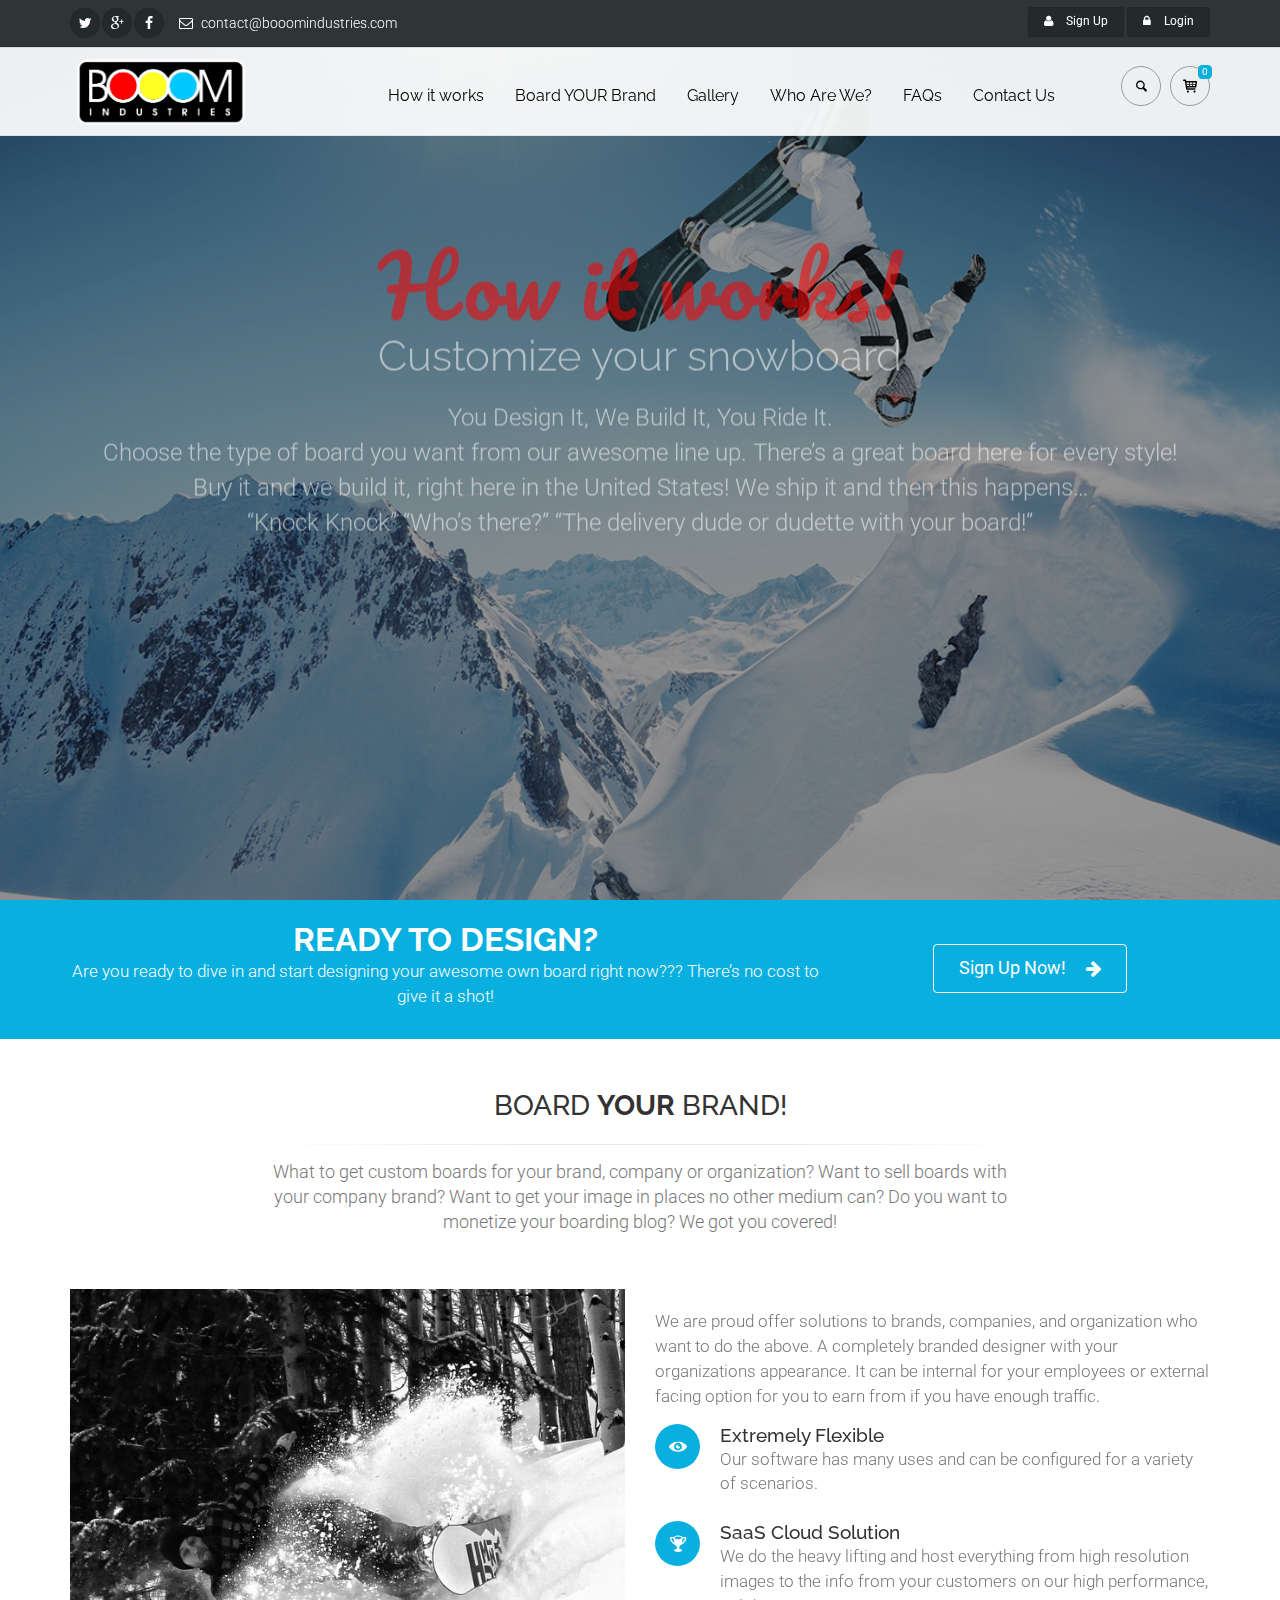
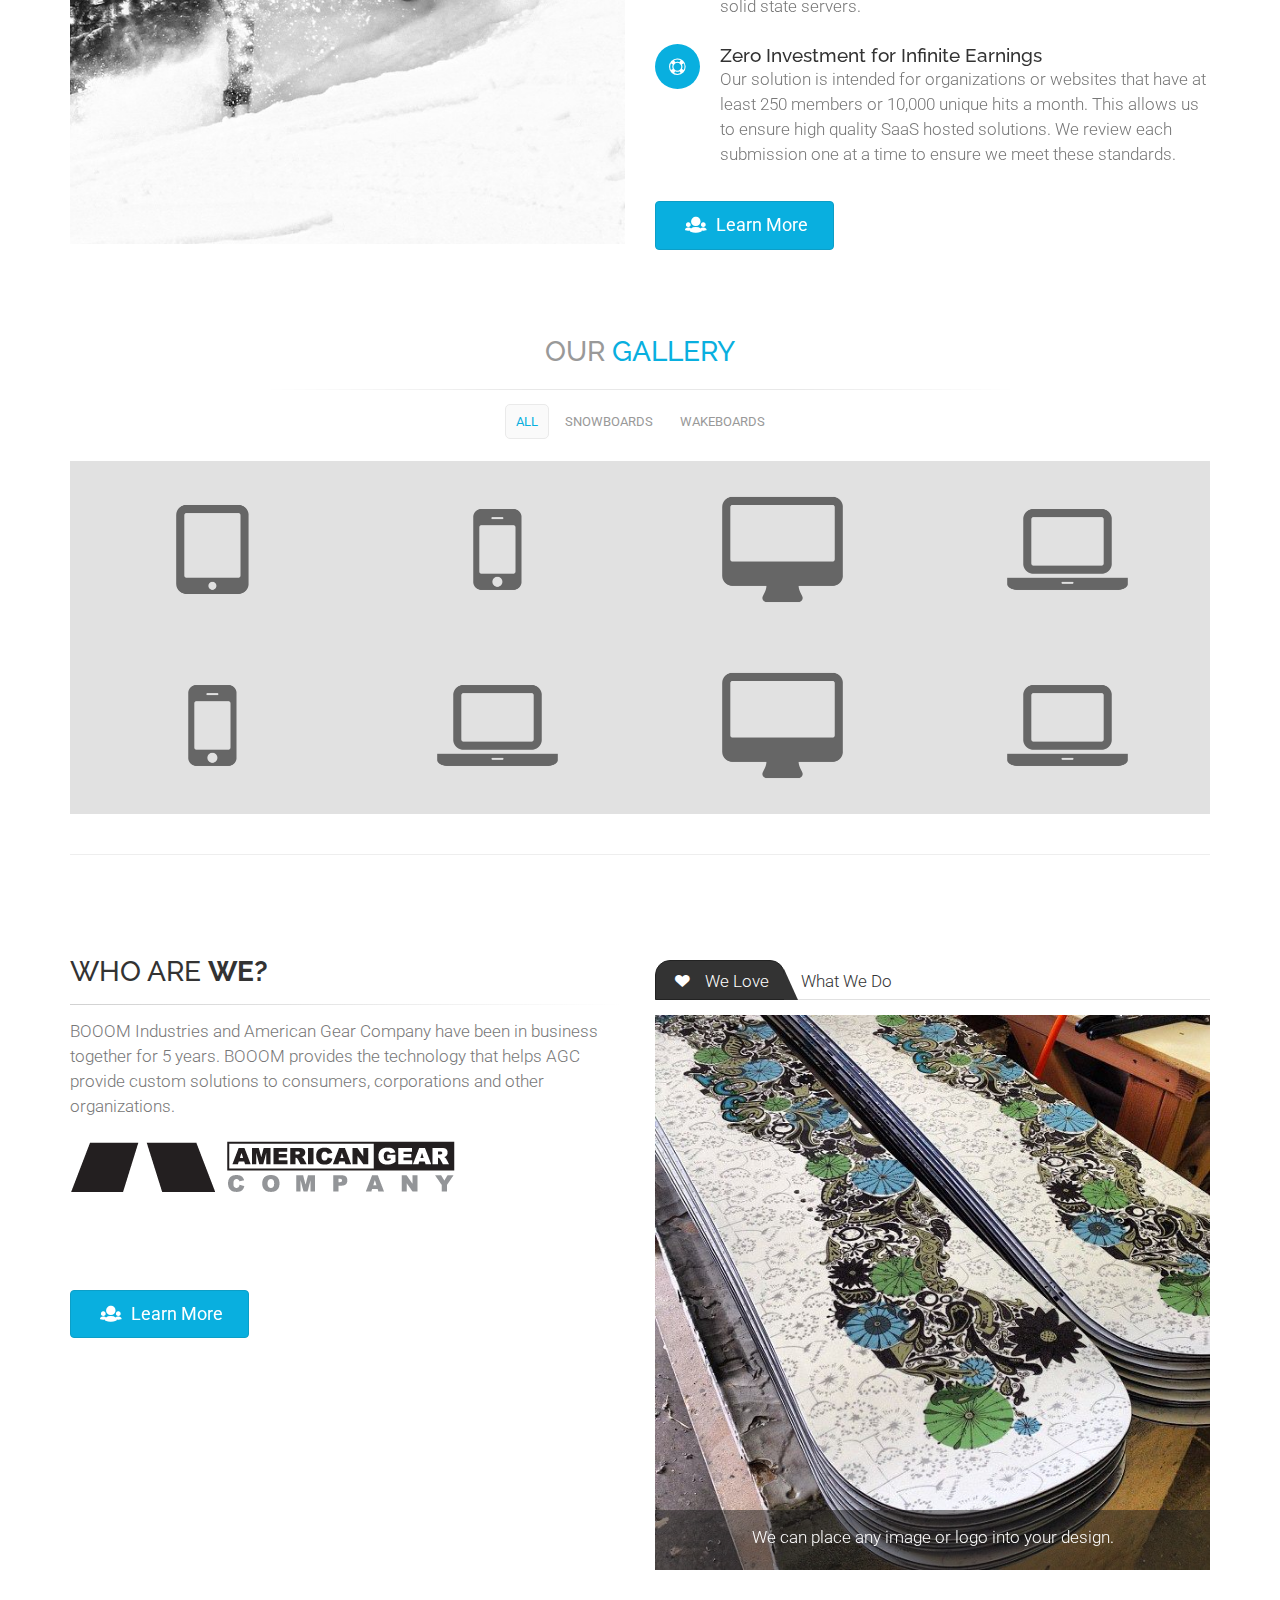
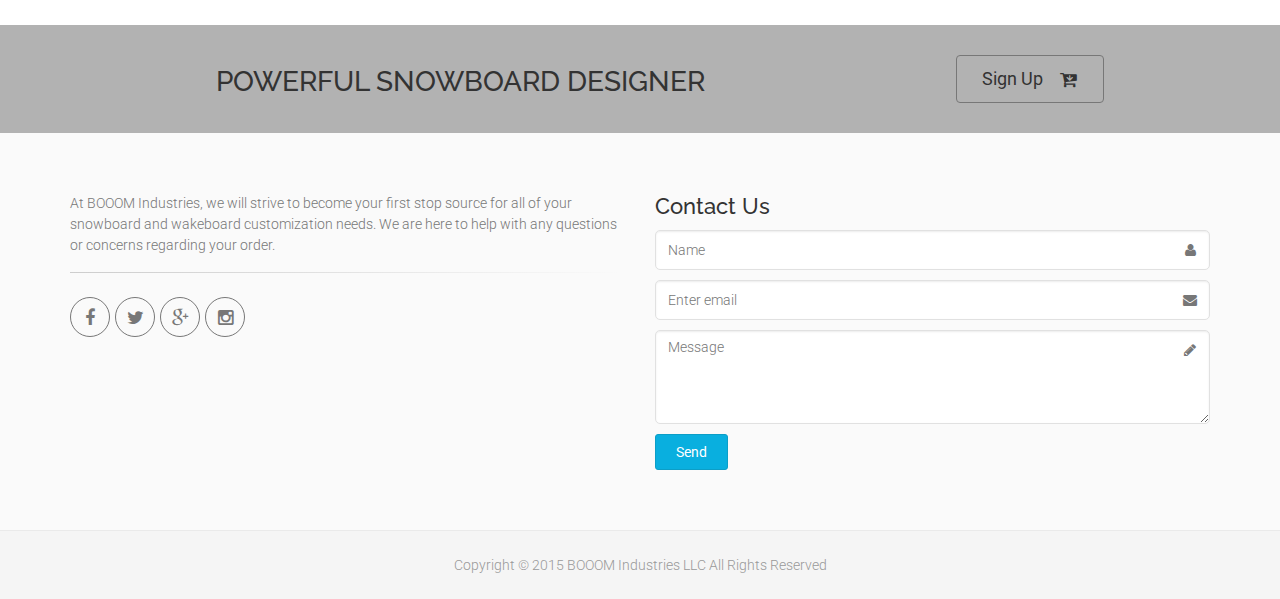
==== commit a97f95fc: "2nd commit" ====
--- a/index.html
+++ b/index.html
@@ -118,7 +118,7 @@
 												<li>
 													<form class="login-form margin-clear">
 														<div class="form-group has-feedback">
-															<label class="control-label">Username</label>
+															<label class="control-label"></label>
 															<input type="text" class="form-control" placeholder="">
 															<i class="fa fa-user form-control-feedback"></i>
 														</div>
@@ -129,7 +129,7 @@
 														</div>
 														<button type="submit" class="btn btn-gray btn-sm">Log In</button>
 														<span class="pl-5 pr-5">or</span>
-														<button type="submit" class="btn btn-default btn-sm">Sing Up</button>
+														<button type="submit" class="btn btn-default btn-sm">Sign Up</button>
 														<ul>
 															<li><a href="#">Forgot your password?</a></li>
 														</ul>
@@ -216,40 +216,44 @@
 												<!-- main-menu -->
 												<ul class="nav navbar-nav ">
 													<li class=" active">
-														<a class="dropdown-toggle" data-toggle="dropdown" href="index.html">Home</a>
+														
 														<ul>
 
 														</ul>
 													</li>
-													<!-- mega-menu start -->
+												
 													<li>
-														<a href="#" class="dropdown-toggle" data-toggle="dropdown">How it works!</a>
-														
-													</li>
-													<!-- mega-menu end -->
-													<li>
-														<a class="dropdown-toggle" data-toggle="dropdown" href="#">Board YOUR Brand</a>
-
-													</li>
-													<!-- mega-menu start -->													
-													<li>
-														<a href="#" class="dropdown-toggle" data-toggle="dropdown">Gallery</a>
-												
-													</li>
-													<!-- mega-menu end -->
-													<li>
-														<a href="portfolio-grid-2-3-col.html" class="dropdown-toggle" data-toggle="dropdown">Who Are We?</a>
+														<a href="#" class="dropdown-toggle" data-toggle="dropdown">How it works</a>
 														
 													</li>
 													
 													<li>
-														<a href="blog-large-image-right-sidebar.html" class="dropdown-toggle" data-toggle="dropdown">Contact Us</a>
+														<a href="#boardyourbrand">Board YOUR Brand</a>
+
+													</li>
+																										
+													<li>
+														<a href="#ourgallery">Gallery</a>
+												
+													</li>
+													
+													<li>
+														<a href="#whoarewe">Who Are We?</a>
+														
+													</li>
+
+													<li>
+														<a href="page-faq.html">FAQs</a>
+													</li>
+													
+													<li>
+														<a href="#footer">Contact Us</a>
 	
 													</li>
 												</ul>
-												<!-- main-menu end -->
+												<!-- NAV BAR main-menu end -->
 												
-												<!-- header dropdown buttons -->
+												<!-- SHOPPING CART header dropdown buttons -->
 												<div class="header-dropdown-buttons hidden-xs ">
 													<div class="btn-group dropdown">
 														<button type="button" class="btn dropdown-toggle" data-toggle="dropdown"><i class="icon-search"></i></button>
@@ -306,7 +310,7 @@
 														</ul>
 													</div>
 												</div>
-												<!-- header dropdown buttons end-->
+												<!-- SHOPPING CART header dropdown buttons end-->
 												
 											</div>
 
@@ -366,7 +370,7 @@
 									data-speed="500"
 									data-easing="easeOutQuad"
 									data-start="500"
-									data-end="10000"><span class="logo-font"> <span class="text-default">How it works!</span></span> <br> Customize your snowboard
+									data-end="10000"><span class="logo-font"> <span class="logo">How it works!</span></span> <br> Customize your snowboard
 								</div>	
 
 
@@ -518,8 +522,9 @@
 			</section>
 			<!-- section end -->
 
-			<!-- section -->
-			<!-- ================ -->
+			<!-- BOARD YOUR BRAND section -->
+			
+		<section id="boardyourbrand">	
 			<section class="pv-30">
 				<div class="container">
 					<div class="row">
@@ -572,23 +577,20 @@
 										Our solution is intended for organizations or websites that have at least 250 members or 10,000 unique hits a month.  This allows us to ensure high quality SaaS hosted solutions.  We review each submission one at a time to ensure we meet these standards.
 									</div>
 								</div>
-								<p><a href="page-services.html" class="btn btn-default-transparent btn-animated">Tell Me More! <i class="fa fa-arrow-right pl-10"></i></a></p>
+								<p><a href="page-about.html" class="btn btn-default btn-hvr hvr-shutter-out-horizontal btn-lg"><i class="icon-users-1 pr-10"></i>Learn More</a></p>
+
 							</div>
 						</div>
 					</div>
 
 				</div>
 			</section>
+		</section>
 			<!-- section end -->
 
-			<!-- section start -->
-			<!-- ================ -->
-			<section class="light-gray-bg pv-20">
-			</section>
-			<!-- section end -->
-
-			<!-- section start -->
-			<!-- ================ -->
+
+			<!-- OUR GALLERY section start -->
+		<section id="ourgallery">
 			<section class="section pv-30">
 				<div class="container">
 					<div class="row">
@@ -601,31 +603,35 @@
 					<div class="filters text-center">
 						<ul class="nav nav-pills style-2">
 							<li class="active"><a href="#" data-filter="*">All</a></li>
-							<li><a href="#" data-filter=".web-design">Web design</a></li>
-							<li><a href="#" data-filter=".app-development">App development</a></li>
-							<li><a href="#" data-filter=".site-building">Site building</a></li>
+							<li><a href="#" data-filter=".web-design">Snowboards</a></li>
+							<li><a href="#" data-filter=".app-development">Wakeboards</a></li>
+							<!--
+							<li><a href="#" data-filter=".site-building">User Designs</a></li>
+							-->
 						</ul>
 					</div>
 					<!-- isotope filters end -->
 					<div class="isotope-container row grid-space-0">
 						<div class="col-sm-6 col-md-3 isotope-item web-design">
+							
 							<div id="carousel-portfolio" class="carousel slide" data-ride="carousel">
-								<!-- Indicators -->
+								<!--
 								<ol class="carousel-indicators bottom margin-clear">
 									<li data-target="#carousel-portfolio" data-slide-to="0" class="active"></li>
 									<li data-target="#carousel-portfolio" data-slide-to="1"></li>
 									<li data-target="#carousel-portfolio" data-slide-to="2"></li>
 								</ol>
-
+								-->
 								<!-- Wrapper for slides -->
 								<div class="carousel-inner" role="listbox">
+
 									<div class="item active">
 										<div class="image-box text-center">
 											<div class="overlay-container">
 												<img src="images/portfolio-1.jpg" alt="">
 												<div class="overlay-top">
 													<div class="text">
-														<h3><a href="portfolio-item.html">Project Title</a></h3>
+														<h3><a href="portfolio-item.html">1</a></h3>
 														<p class="small">Web Design</p>
 													</div>
 												</div>
@@ -637,13 +643,14 @@
 											</div>
 										</div>
 									</div>
+									<!--
 									<div class="item">
 										<div class="image-box text-center">
 											<div class="overlay-container">
 												<img src="images/portfolio-1-2.jpg" alt="">
 												<div class="overlay-top">
 													<div class="text">
-														<h3><a href="portfolio-item.html">Project Title</a></h3>
+														<h3><a href="portfolio-item.html">2</a></h3>
 														<p class="small">Web Design</p>
 													</div>
 												</div>
@@ -655,13 +662,14 @@
 											</div>
 										</div>
 									</div>
+
 									<div class="item">
 										<div class="image-box text-center">
 											<div class="overlay-container">
 												<img src="images/portfolio-1-3.jpg" alt="">
 												<div class="overlay-top">
 													<div class="text">
-														<h3><a href="portfolio-item.html">Project Title</a></h3>
+														<h3><a href="portfolio-item.html">3</a></h3>
 														<p class="small">Web Design</p>
 													</div>
 												</div>
@@ -673,16 +681,18 @@
 											</div>
 										</div>
 									</div>
-								</div>
-							</div>
-						</div>
+									-->
+								</div>
+							</div>
+						</div>
+
 						<div class="col-sm-6 col-md-3 isotope-item app-development">
 							<div class="image-box text-center">
 								<div class="overlay-container">
 									<img src="images/portfolio-2.jpg" alt="">
 									<div class="overlay-top">
 										<div class="text">
-											<h3><a href="portfolio-item.html">Project Title</a></h3>
+											<h3><a href="portfolio-item.html">4</a></h3>
 											<p class="small">App Development</p>
 										</div>
 									</div>
@@ -700,7 +710,7 @@
 									<img src="images/portfolio-3.jpg" alt="">
 									<div class="overlay-top">
 										<div class="text">
-											<h3><a href="portfolio-item.html">Project Title</a></h3>
+											<h3><a href="portfolio-item.html">5</a></h3>
 											<p class="small">App Development</p>
 										</div>
 									</div>
@@ -718,7 +728,7 @@
 									<img src="images/portfolio-4.jpg" alt="">
 									<div class="overlay-top">
 										<div class="text">
-											<h3><a href="portfolio-item.html">Project Title</a></h3>
+											<h3><a href="portfolio-item.html">6</a></h3>
 											<p class="small">Web Design</p>
 										</div>
 									</div>
@@ -730,13 +740,14 @@
 								</div>
 							</div>
 						</div>
+						<!--
 						<div class="col-sm-6 col-md-3 isotope-item site-building">
 							<div class="image-box text-center">
 								<div class="overlay-container">
 									<img src="images/portfolio-5.jpg" alt="">
 									<div class="overlay-top">
 										<div class="text">
-											<h3><a href="portfolio-item.html">Project Title</a></h3>
+											<h3><a href="portfolio-item.html">7</a></h3>
 											<p class="small">Site Building</p>
 										</div>
 									</div>
@@ -748,13 +759,14 @@
 								</div>
 							</div>
 						</div>
+						-->
 						<div class="col-sm-6 col-md-3 isotope-item app-development">
 							<div class="image-box text-center">
 								<div class="overlay-container">
 									<img src="images/portfolio-6.jpg" alt="">
 									<div class="overlay-top">
 										<div class="text">
-											<h3><a href="portfolio-item.html">Project Title</a></h3>
+											<h3><a href="portfolio-item.html">8</a></h3>
 											<p class="small">App Development</p>
 										</div>
 									</div>
@@ -766,13 +778,14 @@
 								</div>
 							</div>
 						</div>
+						<!--
 						<div class="col-sm-6 col-md-3 isotope-item site-building">
 							<div class="image-box text-center">
 								<div class="overlay-container">
 									<img src="images/portfolio-7.jpg" alt="">
 									<div class="overlay-top">
 										<div class="text">
-											<h3><a href="portfolio-item.html">Project Title</a></h3>
+											<h3><a href="portfolio-item.html">9</a></h3>
 											<p class="small">Site Building</p>
 										</div>
 									</div>
@@ -784,13 +797,14 @@
 								</div>
 							</div>
 						</div>
+						-->
 						<div class="col-sm-6 col-md-3 isotope-item app-development">
 							<div class="image-box text-center">
 								<div class="overlay-container">
 									<img src="images/portfolio-8.jpg" alt="">
 									<div class="overlay-top">
 										<div class="text">
-											<h3><a href="portfolio-item.html">Project Title</a></h3>
+											<h3><a href="portfolio-item.html">10</a></h3>
 											<p class="small">App Development</p>
 										</div>
 									</div>
@@ -805,12 +819,13 @@
 						<div class="col-sm-6 col-md-3 isotope-item web-design">
 							<div id="carousel-portfolio-2" class="carousel slide" data-ride="carousel">
 								<!-- Indicators -->
+								<!--
 								<ol class="carousel-indicators bottom margin-clear">
 									<li data-target="#carousel-portfolio-2" data-slide-to="0" class="active"></li>
 									<li data-target="#carousel-portfolio-2" data-slide-to="1"></li>
 									<li data-target="#carousel-portfolio-2" data-slide-to="2"></li>
 								</ol>
-
+								-->
 								<!-- Wrapper for slides -->
 								<div class="carousel-inner" role="listbox">
 									<div class="item active">
@@ -819,7 +834,7 @@
 												<img src="images/portfolio-9.jpg" alt="">
 												<div class="overlay-top">
 													<div class="text">
-														<h3><a href="portfolio-item.html">Project Title</a></h3>
+														<h3><a href="portfolio-item.html">11</a></h3>
 														<p class="small">Web Design</p>
 													</div>
 												</div>
@@ -831,13 +846,14 @@
 											</div>
 										</div>
 									</div>
+									<!--
 									<div class="item">
 										<div class="image-box text-center">
 											<div class="overlay-container">
 												<img src="images/portfolio-1-4.jpg" alt="">
 												<div class="overlay-top">
 													<div class="text">
-														<h3><a href="portfolio-item.html">Project Title</a></h3>
+														<h3><a href="portfolio-item.html">12</a></h3>
 														<p class="small">Web Design</p>
 													</div>
 												</div>
@@ -849,13 +865,14 @@
 											</div>
 										</div>
 									</div>
+									
 									<div class="item">
 										<div class="image-box text-center">
 											<div class="overlay-container">
 												<img src="images/portfolio-1-5.jpg" alt="">
 												<div class="overlay-top">
 													<div class="text">
-														<h3><a href="portfolio-item.html">Project Title</a></h3>
+														<h3><a href="portfolio-item.html">13</a></h3>
 														<p class="small">Web Design</p>
 													</div>
 												</div>
@@ -867,16 +884,18 @@
 											</div>
 										</div>
 									</div>
-								</div>
-							</div>
-						</div>
+									-->
+								</div>
+							</div>
+						</div>
+						<!--
 						<div class="col-sm-6 col-md-3 isotope-item app-development">
 							<div class="image-box text-center">
 								<div class="overlay-container">
 									<img src="images/portfolio-10.jpg" alt="">
 									<div class="overlay-top">
 										<div class="text">
-											<h3><a href="portfolio-item.html">Project Title</a></h3>
+											<h3><a href="portfolio-item.html">14</a></h3>
 											<p class="small">App Development</p>
 										</div>
 									</div>
@@ -894,7 +913,7 @@
 									<img src="images/portfolio-11.jpg" alt="">
 									<div class="overlay-top">
 										<div class="text">
-											<h3><a href="portfolio-item.html">Project Title</a></h3>
+											<h3><a href="portfolio-item.html">15</a></h3>
 											<p class="small">App Development</p>
 										</div>
 									</div>
@@ -906,13 +925,14 @@
 								</div>
 							</div>
 						</div>
+						-->
 						<div class="col-sm-6 col-md-3 isotope-item web-design">
 							<div class="image-box text-center">
 								<div class="overlay-container">
 									<img src="images/portfolio-12.jpg" alt="">
 									<div class="overlay-top">
 										<div class="text">
-											<h3><a href="portfolio-item.html">Project Title</a></h3>
+											<h3><a href="portfolio-item.html">16</a></h3>
 											<p class="small">Web Design</p>
 										</div>
 									</div>
@@ -924,13 +944,14 @@
 								</div>
 							</div>
 						</div>
+						<!--
 						<div class="col-sm-6 col-md-3 isotope-item site-building">
 							<div class="image-box text-center">
 								<div class="overlay-container">
 									<img src="images/portfolio-13.jpg" alt="">
 									<div class="overlay-top">
 										<div class="text">
-											<h3><a href="portfolio-item.html">Project Title</a></h3>
+											<h3><a href="portfolio-item.html">17</a></h3>
 											<p class="small">Site Building</p>
 										</div>
 									</div>
@@ -942,13 +963,14 @@
 								</div>
 							</div>
 						</div>
+						
 						<div class="col-sm-6 col-md-3 isotope-item app-development">
 							<div class="image-box text-center">
 								<div class="overlay-container">
 									<img src="images/portfolio-14.jpg" alt="">
 									<div class="overlay-top">
 										<div class="text">
-											<h3><a href="portfolio-item.html">Project Title</a></h3>
+											<h3><a href="portfolio-item.html">18</a></h3>
 											<p class="small">App Development</p>
 										</div>
 									</div>
@@ -960,13 +982,15 @@
 								</div>
 							</div>
 						</div>
+						-->
+						<!--
 						<div class="col-sm-6 col-md-3 isotope-item site-building">
 							<div class="image-box text-center">
 								<div class="overlay-container">
 									<img src="images/portfolio-15.jpg" alt="">
 									<div class="overlay-top">
 										<div class="text">
-											<h3><a href="portfolio-item.html">Project Title</a></h3>
+											<h3><a href="portfolio-item.html">19</a></h3>
 											<p class="small">Site Building</p>
 										</div>
 									</div>
@@ -978,13 +1002,15 @@
 								</div>
 							</div>
 						</div>
+						-->
+						<!--
 						<div class="col-sm-6 col-md-3 isotope-item app-development">
 							<div class="image-box text-center">
 								<div class="overlay-container">
 									<img src="images/portfolio-16.jpg" alt="">
 									<div class="overlay-top">
 										<div class="text">
-											<h3><a href="portfolio-item.html">Project Title</a></h3>
+											<h3><a href="portfolio-item.html">20</a></h3>
 											<p class="small">App Development</p>
 										</div>
 									</div>
@@ -996,21 +1022,31 @@
 								</div>
 							</div>
 						</div>
+						-->
+						
 					</div>
 					<div class="space-bottom"></div>
 					<hr>
 				</div>
-				
-
-			<!-- section -->
-			<!-- ================ -->
+		</section>		
+
+			<!-- WHO ARE WE? section -->
+		<section id="whoarewe">	
 			<section class="pv-30">
 				<div class="container">
 					<div class="row">
 						<div class="col-md-6">
-							<h2>Who Are <strong>We?</strong></h2>
+<h2>Who Are <strong>We?</strong></h2>
+
+
+							
 							<div class="separator-2"></div>
-							<p>BOOOM Industries and American Gear Company have been in business together for 5 years.  BOOOM provides the technology that helps AGC grow.  Our boards are of the highest quality thanks to these qualities AGC provides us.</p>
+							<p>BOOOM Industries and American Gear Company have been in business together for 5 years. BOOOM provides the technology that helps AGC provide custom solutions to consumers, corporations and other organizations.</p>
+
+									<div class="agc-logo">
+										<a target="_blank" href="http://americangearcompany.com/"><img id="agc_img" src="images/agc-logo.png" alt="American Gear Company logo"></a>
+									</div>
+
 							<ul class="list-icons">
 								<li class="object-non-visible" data-animation-effect="fadeInUpSmall" data-effect-delay="100"><i class="icon-check-1"></i> 100% US Based Manfacturing</li>
 								<li class="object-non-visible" data-animation-effect="fadeInUpSmall" data-effect-delay="150"><i class="icon-check-1"></i> We use the highest quality woods, composites and proprietary resins.</li>
@@ -1037,7 +1073,9 @@
 									<div role="tabpanel" class="tab-pane fade in active" id="home">
 										<div class="overlay-container overlay-visible">
 											<img src="images/who-are-we.jpg" alt="snowboard">
+											<!--
 											<a href="#" class="overlay-link"><i class="fa fa-link"></i></a>
+											-->
 											<div class="overlay-bottom hidden-xs">
 												<div class="text">
 													We can place any image or logo into your design. 
@@ -1059,6 +1097,7 @@
 				</div>
 				<br>
 			</section>
+		</section>
 			<!-- section end -->
 <!--Our work section to be used later 
 
@@ -1221,8 +1260,8 @@
 -->
 			<!-- section end -->
 
-			<!-- section start -->
-			<!-- ================ -->
+			<!-- CONTACT US section start -->
+			
 
 				<!-- footer top start -->
 				<!-- ================ -->
@@ -1237,7 +1276,7 @@
 											<h2>Start your own design now!</h2>
 										</div>
 										<div class="col-sm-4">
-											<p class="mt-10"><a href="#" class="btn btn-animated btn-lg btn-gray-transparent">Order<i class="fa fa-cart-arrow-down pl-20"></i></a></p>
+											<p class="mt-10"><a href="#" class="btn btn-animated btn-lg btn-gray-transparent">Sign Up<i class="fa fa-cart-arrow-down pl-20"></i></a></p>
 										</div>
 									</div>
 								</div>
@@ -1252,8 +1291,9 @@
 			<!-- ================ -->
 			<footer id="footer" class="clearfix ">
 
-				<!-- .footer start -->
+				<!-- .footer and CONTACT US section start -->
 				<!-- ================ -->
+			<section id="footer"
 				<div class="footer">
 					<div class="container">
 						<div class="footer-inner">
@@ -1263,11 +1303,13 @@
 									<!--
 										<div class="logo-footer"><img id="logo-footer" src="images/logo_light_blue.png" alt=""></div> -->
 										<p>At BOOOM Industries, we will strive to become your first stop source for all of your snowboard and wakeboard customization needs. We are here to help with any questions or concerns regarding your order.</p>
+										<!--We are commenting this out for you. Adding it back in when we have a phone line 
 										<ul class="list-inline mb-20">
 											<li><i class="text-default fa fa-map-marker pr-5"></i> One infinity loop, 54100</li>
 											<li><i class="text-default fa fa-phone pl-10 pr-5"></i> +00 1234567890</li>
 											<li><a href="mailto:info@theproject.com" class="link-dark"><i class="text-default fa fa-envelope-o pl-10 pr-5"></i> contact@booomindustries.com</a></li>
 										</ul>
+										-->
 										<div class="separator-2"></div>
 										<ul class="social-links circle margin-clear animated-effect-1">
 											<li class="facebook"><a target="_blank" href="http://www.facebook.com"><i class="fa fa-facebook"></i></a></li>
@@ -1319,6 +1361,7 @@
 						</div>
 					</div>
 				</div>
+			</section>
 				<!-- .footer end -->
 
 				<!-- .subfooter start -->
--- a/css/style.css
+++ b/css/style.css
@@ -6949,4 +6949,9 @@
     background: #000000;
   }
 }
+
+.logo {
+  color:#FF0000;
+  font-size: 2em;
+}
 /*# sourceMappingURL=style.css.map */